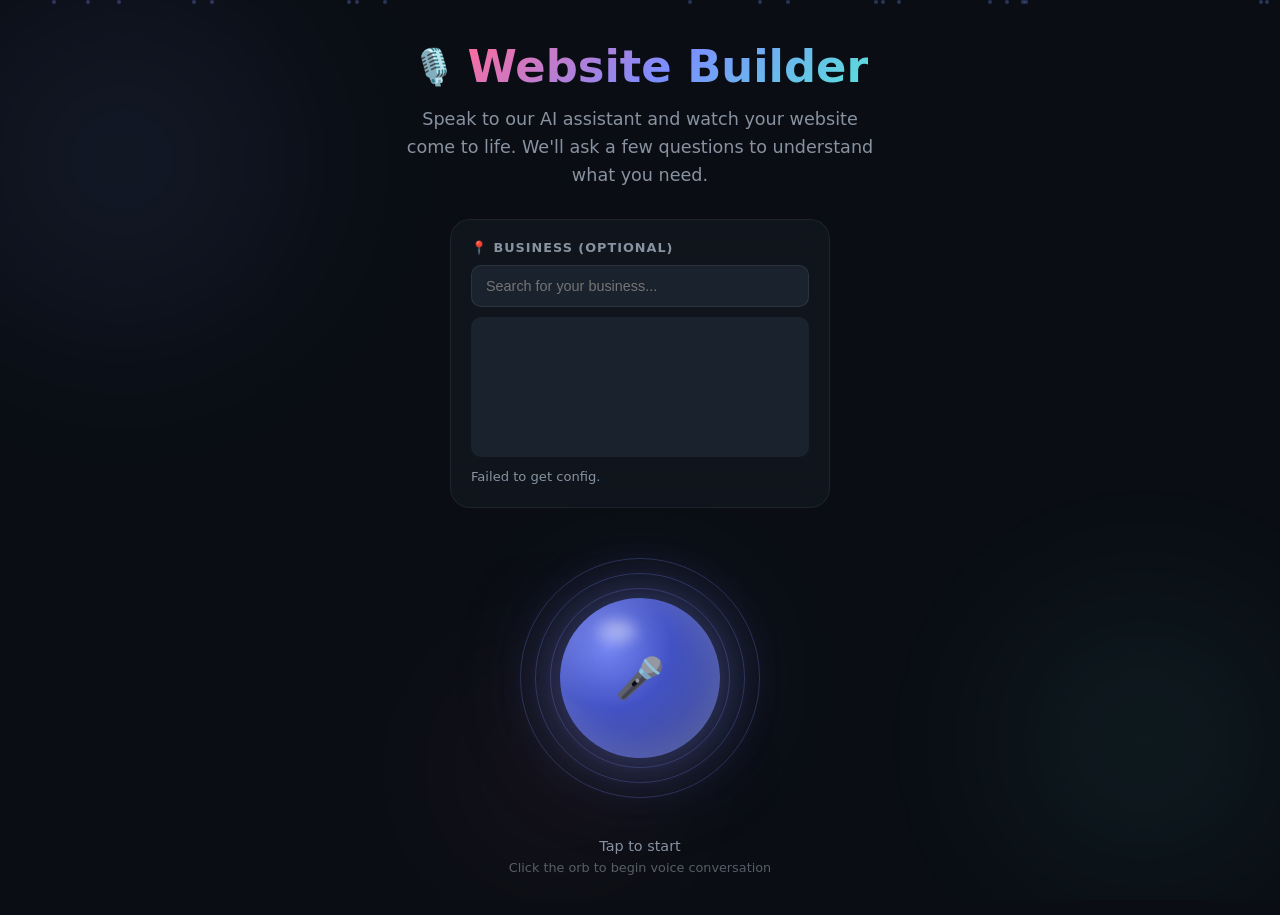
==== index.html @ 882474aa "Initial commit of Google Cloud Hackathon website builder" ====
<!DOCTYPE html>
<html lang="en">

<head>
  <meta charset="UTF-8" />
  <meta name="viewport" content="width=device-width, initial-scale=1" />
  <title>AI Website Builder | Voice-Powered</title>
  <meta name="description"
    content="Build websites with voice! Speak to our AI assistant and watch your website come to life." />

  <style>
    :root {
      --bg: #0a0e14;
      --card: #121820;
      --muted: #1a222d;
      --text: #f1f5fa;
      --sub: #8892a0;
      --accent: #7c8dff;
      --accent-2: #59e3d9;
      --accent-3: #ff6b9d;
      --glow: rgba(124, 141, 255, 0.4);
    }

    * {
      box-sizing: border-box;
      margin: 0;
      padding: 0;
    }

    html,
    body {
      height: 100%;
      overflow: hidden;
    }

    body {
      font-family: 'Inter', system-ui, -apple-system, sans-serif;
      background: var(--bg);
      color: var(--text);
    }

    /* ========================================
       ANIMATED BACKGROUND
       ======================================== */
    .bg-animation {
      position: fixed;
      top: 0;
      left: 0;
      width: 100%;
      height: 100%;
      z-index: 0;
      pointer-events: none;
      overflow: hidden;
    }

    .bg-blob {
      position: absolute;
      border-radius: 50%;
      filter: blur(80px);
      opacity: 0.4;
      animation: float 20s ease-in-out infinite;
    }

    .bg-blob-1 {
      width: 500px;
      height: 500px;
      background: radial-gradient(circle, rgba(124, 141, 255, 0.3) 0%, transparent 70%);
      top: -10%;
      left: -10%;
      animation-delay: 0s;
    }

    .bg-blob-2 {
      width: 400px;
      height: 400px;
      background: radial-gradient(circle, rgba(89, 227, 217, 0.25) 0%, transparent 70%);
      top: 60%;
      right: -5%;
      animation-delay: -7s;
    }

    .bg-blob-3 {
      width: 350px;
      height: 350px;
      background: radial-gradient(circle, rgba(255, 107, 157, 0.2) 0%, transparent 70%);
      bottom: -5%;
      left: 30%;
      animation-delay: -14s;
    }

    @keyframes float {

      0%,
      100% {
        transform: translate(0, 0) scale(1);
      }

      25% {
        transform: translate(30px, -30px) scale(1.05);
      }

      50% {
        transform: translate(-20px, 20px) scale(0.95);
      }

      75% {
        transform: translate(20px, 10px) scale(1.02);
      }
    }

    /* Floating particles */
    .particles {
      position: absolute;
      width: 100%;
      height: 100%;
    }

    .particle {
      position: absolute;
      width: 4px;
      height: 4px;
      background: rgba(124, 141, 255, 0.3);
      border-radius: 50%;
      animation: rise 15s ease-in-out infinite;
    }

    @keyframes rise {
      0% {
        transform: translateY(100vh) scale(0);
        opacity: 0;
      }

      10% {
        opacity: 1;
      }

      90% {
        opacity: 1;
      }

      100% {
        transform: translateY(-100vh) scale(1);
        opacity: 0;
      }
    }

    /* ========================================
       LANDING SCREEN
       ======================================== */
    .landing {
      position: relative;
      display: flex;
      flex-direction: column;
      align-items: center;
      justify-content: center;
      min-height: 100vh;
      padding: 40px 20px;
      z-index: 1;
      transition: opacity 0.5s ease, visibility 0.5s ease;
    }

    .landing.hidden {
      opacity: 0;
      visibility: hidden;
      pointer-events: none;
    }

    .landing-header {
      text-align: center;
      margin-bottom: 30px;
    }

    .landing-header h1 {
      font-size: 2.8rem;
      font-weight: 800;
      margin-bottom: 12px;
      display: flex;
      align-items: center;
      justify-content: center;
      gap: 12px;
    }

    .landing-header h1 .icon {
      font-size: 2.2rem;
      animation: pulse-icon 2s ease-in-out infinite;
    }

    @keyframes pulse-icon {

      0%,
      100% {
        transform: scale(1);
      }

      50% {
        transform: scale(1.1);
      }
    }

    .title-gradient {
      background: linear-gradient(135deg, #ff6b9d 0%, #7c8dff 50%, #59e3d9 100%);
      -webkit-background-clip: text;
      -webkit-text-fill-color: transparent;
      background-clip: text;
    }

    .landing-header p {
      color: var(--sub);
      font-size: 1.1rem;
      max-width: 480px;
      margin: 0 auto;
      line-height: 1.6;
    }

    /* Place Picker Card */
    .place-card {
      background: rgba(18, 24, 32, 0.8);
      backdrop-filter: blur(20px);
      border: 1px solid rgba(255, 255, 255, 0.06);
      border-radius: 20px;
      padding: 20px;
      width: min(380px, 90vw);
      margin-bottom: 30px;
    }

    .place-card h3 {
      font-size: 0.8rem;
      font-weight: 600;
      text-transform: uppercase;
      letter-spacing: 1px;
      color: var(--sub);
      margin-bottom: 10px;
      display: flex;
      align-items: center;
      gap: 6px;
    }

    #pac-input {
      width: 100%;
      background: var(--muted);
      border: 1px solid rgba(255, 255, 255, 0.08);
      color: var(--text);
      padding: 12px 14px;
      border-radius: 10px;
      outline: none;
      font-size: 0.9rem;
      margin-bottom: 10px;
      transition: border-color 0.2s;
    }

    #pac-input:focus {
      border-color: var(--accent);
    }

    #map {
      width: 100%;
      height: 140px;
      border-radius: 10px;
      overflow: hidden;
      background: var(--muted);
    }

    /* Hide Google Maps attribution */
    #map .gm-style-cc,
    #map .gmnoprint,
    #map a[href^="https://maps.google.com"] {
      display: none !important;
    }

    .place-meta {
      font-size: 0.82rem;
      color: var(--sub);
      margin-top: 10px;
      line-height: 1.5;
    }

    .place-meta strong {
      color: var(--text);
    }

    .place-meta .selected {
      color: var(--accent-2);
    }

    /* Orb Container */
    .orb-container {
      position: relative;
      width: 260px;
      height: 260px;
      margin: 10px 0 20px;
      cursor: pointer;
    }

    /* The Orb */
    .orb {
      position: absolute;
      top: 50%;
      left: 50%;
      transform: translate(-50%, -50%);
      width: 160px;
      height: 160px;
      border-radius: 50%;
      background: radial-gradient(circle at 30% 30%,
          rgba(124, 141, 255, 0.95) 0%,
          rgba(85, 105, 255, 0.75) 40%,
          rgba(124, 141, 255, 0.5) 100%);
      box-shadow:
        0 0 60px var(--glow),
        0 0 120px rgba(124, 141, 255, 0.2),
        inset 0 0 40px rgba(255, 255, 255, 0.15);
      transition: all 0.3s ease;
    }

    .orb::before {
      content: '';
      position: absolute;
      top: 12%;
      left: 22%;
      width: 28%;
      height: 18%;
      background: radial-gradient(ellipse, rgba(255, 255, 255, 0.5), transparent);
      border-radius: 50%;
      filter: blur(6px);
    }

    .orb-container:hover .orb {
      transform: translate(-50%, -50%) scale(1.08);
      box-shadow:
        0 0 80px var(--glow),
        0 0 160px rgba(124, 141, 255, 0.35);
    }

    /* Orb rings */
    .orb-ring {
      position: absolute;
      top: 50%;
      left: 50%;
      transform: translate(-50%, -50%);
      border-radius: 50%;
      border: 1px solid rgba(124, 141, 255, 0.25);
      animation: pulse-ring 3s ease-in-out infinite;
    }

    .orb-ring:nth-child(1) {
      width: 180px;
      height: 180px;
      animation-delay: 0s;
    }

    .orb-ring:nth-child(2) {
      width: 210px;
      height: 210px;
      animation-delay: 0.5s;
    }

    .orb-ring:nth-child(3) {
      width: 240px;
      height: 240px;
      animation-delay: 1s;
    }

    @keyframes pulse-ring {

      0%,
      100% {
        opacity: 0.3;
        transform: translate(-50%, -50%) scale(1);
      }

      50% {
        opacity: 0.6;
        transform: translate(-50%, -50%) scale(1.05);
      }
    }

    /* Orb icon */
    .orb-icon {
      position: absolute;
      top: 50%;
      left: 50%;
      transform: translate(-50%, -50%);
      font-size: 2.5rem;
      z-index: 2;
      opacity: 0.9;
    }

    /* Active state */
    .orb-container.active .orb {
      animation: orb-breathe 1.5s ease-in-out infinite;
      background: radial-gradient(circle at 30% 30%,
          rgba(89, 227, 217, 0.95) 0%,
          rgba(124, 141, 255, 0.75) 40%,
          rgba(89, 227, 217, 0.5) 100%);
    }

    .orb-container.active .orb-icon {
      animation: icon-pulse 1s ease-in-out infinite;
    }

    @keyframes icon-pulse {

      0%,
      100% {
        transform: translate(-50%, -50%) scale(1);
      }

      50% {
        transform: translate(-50%, -50%) scale(1.15);
      }
    }

    /* Speaking state */
    .orb-container.speaking .orb {
      animation: orb-speak 0.12s ease-in-out infinite alternate;
    }

    .orb-container.speaking .orb-ring {
      animation: pulse-ring-fast 0.4s ease-in-out infinite;
    }

    @keyframes orb-breathe {

      0%,
      100% {
        transform: translate(-50%, -50%) scale(1);
      }

      50% {
        transform: translate(-50%, -50%) scale(1.06);
      }
    }

    @keyframes orb-speak {
      0% {
        transform: translate(-50%, -50%) scale(1);
        box-shadow: 0 0 60px var(--glow);
      }

      100% {
        transform: translate(-50%, -50%) scale(1.1);
        box-shadow: 0 0 100px rgba(89, 227, 217, 0.5);
      }
    }

    @keyframes pulse-ring-fast {

      0%,
      100% {
        opacity: 0.5;
        transform: translate(-50%, -50%) scale(1);
      }

      50% {
        opacity: 0.9;
        transform: translate(-50%, -50%) scale(1.08);
      }
    }

    /* Status text */
    .orb-status {
      text-align: center;
      font-size: 0.9rem;
      color: var(--sub);
      margin-top: 10px;
    }

    .orb-container.active .orb-status {
      color: var(--accent-2);
    }

    /* Hint text */
    .orb-hint {
      text-align: center;
      font-size: 0.8rem;
      color: rgba(136, 146, 160, 0.6);
      margin-top: 6px;
    }

    /* Transcript bubble */
    .transcript {
      position: fixed;
      bottom: 60px;
      left: 50%;
      transform: translateX(-50%);
      background: rgba(26, 34, 45, 0.95);
      backdrop-filter: blur(10px);
      border: 1px solid rgba(255, 255, 255, 0.1);
      border-radius: 16px;
      padding: 14px 22px;
      max-width: 450px;
      text-align: center;
      font-size: 0.95rem;
      color: var(--text);
      opacity: 0;
      transition: opacity 0.3s ease;
      z-index: 100;
    }

    .transcript.visible {
      opacity: 1;
    }

    /* ========================================
       BUILDER SCREEN
       ======================================== */
    .builder {
      display: none;
      grid-template-columns: 360px 1fr;
      height: 100vh;
    }

    .builder.visible {
      display: grid;
    }

    .sidebar {
      display: flex;
      flex-direction: column;
      background: var(--card);
      border-right: 1px solid rgba(255, 255, 255, 0.06);
    }

    .sidebar-header {
      padding: 16px 20px;
      border-bottom: 1px solid rgba(255, 255, 255, 0.06);
      font-weight: 600;
      font-size: 1.05rem;
      display: flex;
      align-items: center;
      gap: 10px;
    }

    .chat {
      flex: 1;
      overflow-y: auto;
      padding: 16px;
      display: flex;
      flex-direction: column;
      gap: 12px;
    }

    .msg {
      display: flex;
      gap: 10px;
      align-items: flex-start;
    }

    .msg .avatar {
      width: 30px;
      height: 30px;
      border-radius: 50%;
      background: var(--muted);
      flex-shrink: 0;
    }

    .msg.user .avatar {
      background: linear-gradient(135deg, var(--accent), var(--accent-2));
    }

    .msg .bubble {
      background: var(--muted);
      padding: 11px 15px;
      border-radius: 14px;
      max-width: 85%;
      line-height: 1.5;
      white-space: pre-wrap;
      font-size: 0.9rem;
    }

    .msg.user .bubble {
      background: rgba(124, 141, 255, 0.15);
    }

    .composer {
      padding: 14px;
      border-top: 1px solid rgba(255, 255, 255, 0.06);
      display: flex;
      gap: 10px;
    }

    .composer textarea {
      flex: 1;
      background: var(--muted);
      border: 1px solid rgba(255, 255, 255, 0.08);
      color: var(--text);
      padding: 12px 14px;
      border-radius: 12px;
      outline: none;
      resize: none;
      min-height: 46px;
      max-height: 120px;
      font-size: 0.9rem;
    }

    .composer button {
      background: linear-gradient(135deg, var(--accent), #5569ff);
      color: white;
      border: none;
      padding: 0 22px;
      border-radius: 12px;
      font-weight: 600;
      cursor: pointer;
    }

    .composer button:disabled {
      opacity: 0.5;
      cursor: not-allowed;
    }

    .preview {
      display: flex;
      flex-direction: column;
      background: var(--bg);
    }

    .preview-toolbar {
      display: flex;
      align-items: center;
      gap: 10px;
      padding: 10px 14px;
      background: var(--card);
      border-bottom: 1px solid rgba(255, 255, 255, 0.06);
    }

    .preview-toolbar button {
      background: var(--muted);
      color: var(--text);
      border: none;
      padding: 8px 12px;
      border-radius: 8px;
      cursor: pointer;
    }

    .preview-toolbar .addr {
      flex: 1;
      color: var(--sub);
      font-size: 0.82rem;
      overflow: hidden;
      text-overflow: ellipsis;
      white-space: nowrap;
    }

    .preview-wrapper {
      position: relative;
      flex: 1;
    }

    .preview iframe {
      position: absolute;
      top: 0;
      left: 0;
      width: 100%;
      height: 100%;
      border: 0;
      background: white;
    }

    .loading-overlay {
      position: absolute;
      top: 0;
      left: 0;
      right: 0;
      bottom: 0;
      background: rgba(10, 14, 20, 0.95);
      display: none;
      flex-direction: column;
      justify-content: center;
      align-items: center;
      z-index: 10;
    }

    .loading-overlay.visible {
      display: flex;
    }

    .loading-spinner {
      width: 50px;
      height: 50px;
      border: 3px solid rgba(124, 141, 255, 0.2);
      border-top-color: var(--accent);
      border-radius: 50%;
      animation: spin 1s linear infinite;
      margin-bottom: 18px;
    }

    @keyframes spin {
      100% {
        transform: rotate(360deg);
      }
    }

    .loading-text {
      font-size: 1.1rem;
      font-weight: 500;
    }

    .loading-subtext {
      color: var(--sub);
      margin-top: 6px;
      font-size: 0.9rem;
    }

    .permission-overlay {
      position: fixed;
      top: 0;
      left: 0;
      right: 0;
      bottom: 0;
      background: rgba(10, 14, 20, 0.95);
      display: none;
      flex-direction: column;
      justify-content: center;
      align-items: center;
      z-index: 1000;
      text-align: center;
      padding: 40px;
    }

    .permission-overlay.visible {
      display: flex;
    }

    .permission-overlay h2 {
      font-size: 1.4rem;
      margin-bottom: 14px;
    }

    .permission-overlay p {
      color: var(--sub);
      max-width: 360px;
      margin-bottom: 22px;
    }

    .permission-overlay button {
      background: linear-gradient(135deg, var(--accent), #5569ff);
      color: white;
      border: none;
      padding: 12px 28px;
      border-radius: 10px;
      font-weight: 600;
      cursor: pointer;
    }
  </style>
</head>

<body>
  <!-- Animated Background -->
  <div class="bg-animation">
    <div class="bg-blob bg-blob-1"></div>
    <div class="bg-blob bg-blob-2"></div>
    <div class="bg-blob bg-blob-3"></div>
    <div class="particles" id="particles"></div>
  </div>

  <!-- Landing Screen -->
  <div class="landing" id="landing">
    <div class="landing-header">
      <h1><span class="icon">🎙️</span> <span class="title-gradient">Website Builder</span></h1>
      <p>Speak to our AI assistant and watch your website come to life. We'll ask a few questions to understand what you
        need.</p>
    </div>

    <div class="place-card">
      <h3>📍 Business (Optional)</h3>
      <input id="pac-input" type="text" placeholder="Search for your business..." />
      <div id="map"></div>
      <div class="place-meta" id="placeMeta">Select a business to include its info.</div>
    </div>

    <div class="orb-container" id="orbContainer">
      <div class="orb-ring"></div>
      <div class="orb-ring"></div>
      <div class="orb-ring"></div>
      <div class="orb" id="orb"></div>
      <div class="orb-icon" id="orbIcon">🎤</div>
    </div>
    <div class="orb-status" id="orbStatus">Tap to start</div>
    <div class="orb-hint">Click the orb to begin voice conversation</div>

    <div class="transcript" id="transcript"></div>
  </div>

  <!-- Builder Screen -->
  <div class="builder" id="builder">
    <div class="sidebar">
      <div class="sidebar-header">💬 Chat with AI</div>
      <div class="chat" id="chat"></div>
      <form class="composer" id="chatForm">
        <textarea id="chatInput" placeholder="Describe your changes..." rows="1"></textarea>
        <button type="submit" id="sendBtn">Send</button>
      </form>
    </div>

    <div class="preview">
      <div class="preview-toolbar">
        <button id="refreshBtn">⟳</button>
        <div class="addr" id="previewAddr">about:blank</div>
      </div>
      <div class="preview-wrapper">
        <iframe id="siteFrame" src="about:blank"></iframe>
        <div class="loading-overlay" id="loadingOverlay">
          <div class="loading-spinner"></div>
          <div class="loading-text">Building Your Website</div>
          <div class="loading-subtext">This may take a minute...</div>
        </div>
      </div>
    </div>
  </div>

  <!-- Microphone Permission -->
  <div class="permission-overlay" id="permissionOverlay">
    <h2>🎤 Microphone Access</h2>
    <p>We need access to your microphone to have a voice conversation.</p>
    <button id="allowMicBtn">Allow Microphone</button>
  </div>

  <script>
    // ========================================
    // Create floating particles
    // ========================================
    const particlesContainer = document.getElementById('particles');
    for (let i = 0; i < 20; i++) {
      const particle = document.createElement('div');
      particle.className = 'particle';
      particle.style.left = Math.random() * 100 + '%';
      particle.style.animationDelay = Math.random() * 15 + 's';
      particle.style.animationDuration = (15 + Math.random() * 10) + 's';
      particlesContainer.appendChild(particle);
    }

    // ========================================
    // State
    // ========================================
    let siteId = null;
    let selectedPlaceId = null;
    let selectedPlaceName = null;
    let ws = null;
    let audioContext = null;
    let mediaStream = null;
    let scriptProcessor = null;
    let isListening = false;

    const $ = s => document.querySelector(s);
    const landing = $('#landing');
    const builder = $('#builder');
    const orbContainer = $('#orbContainer');
    const orb = $('#orb');
    const orbIcon = $('#orbIcon');
    const orbStatus = $('#orbStatus');
    const transcript = $('#transcript');
    const chat = $('#chat');
    const chatForm = $('#chatForm');
    const chatInput = $('#chatInput');
    const sendBtn = $('#sendBtn');
    const siteFrame = $('#siteFrame');
    const loadingOverlay = $('#loadingOverlay');
    const previewAddr = $('#previewAddr');
    const refreshBtn = $('#refreshBtn');
    const placeMeta = $('#placeMeta');
    const permissionOverlay = $('#permissionOverlay');
    const allowMicBtn = $('#allowMicBtn');

    // ========================================
    // Audio Playback
    // ========================================
    const audioQueue = [];
    let isPlaying = false;

    async function playAudioQueue() {
      if (isPlaying || audioQueue.length === 0) return;
      isPlaying = true;
      orbContainer.classList.add('speaking');

      while (audioQueue.length > 0) {
        const audioData = audioQueue.shift();
        await playAudioChunk(audioData);
      }

      orbContainer.classList.remove('speaking');
      isPlaying = false;
    }

    async function playAudioChunk(base64Data) {
      return new Promise((resolve) => {
        try {
          const audioData = atob(base64Data);
          const arrayBuffer = new ArrayBuffer(audioData.length);
          const view = new Uint8Array(arrayBuffer);
          for (let i = 0; i < audioData.length; i++) {
            view[i] = audioData.charCodeAt(i);
          }

          if (!audioContext) {
            audioContext = new (window.AudioContext || window.webkitAudioContext)({ sampleRate: 24000 });
          }

          const pcmData = new Int16Array(arrayBuffer);
          const audioBuffer = audioContext.createBuffer(1, pcmData.length, 24000);
          const channelData = audioBuffer.getChannelData(0);

          for (let i = 0; i < pcmData.length; i++) {
            channelData[i] = pcmData[i] / 32768;
          }

          const source = audioContext.createBufferSource();
          source.buffer = audioBuffer;
          source.connect(audioContext.destination);
          source.onended = resolve;
          source.start();
        } catch (e) {
          console.error('Audio playback error:', e);
          resolve();
        }
      });
    }

    // ========================================
    // Microphone Input
    // ========================================
    async function startMicrophone() {
      try {
        mediaStream = await navigator.mediaDevices.getUserMedia({
          audio: {
            sampleRate: 16000,
            channelCount: 1,
            echoCancellation: true,
            noiseSuppression: true
          }
        });

        audioContext = new (window.AudioContext || window.webkitAudioContext)({ sampleRate: 16000 });
        const source = audioContext.createMediaStreamSource(mediaStream);

        scriptProcessor = audioContext.createScriptProcessor(4096, 1, 1);

        scriptProcessor.onaudioprocess = (e) => {
          if (!isListening || !ws || ws.readyState !== WebSocket.OPEN) return;

          const inputData = e.inputBuffer.getChannelData(0);
          const pcm16 = new Int16Array(inputData.length);

          for (let i = 0; i < inputData.length; i++) {
            pcm16[i] = Math.max(-32768, Math.min(32767, inputData[i] * 32768));
          }

          const base64 = btoa(String.fromCharCode(...new Uint8Array(pcm16.buffer)));
          ws.send(JSON.stringify({ type: 'audio', data: base64 }));
        };

        source.connect(scriptProcessor);
        scriptProcessor.connect(audioContext.destination);

        isListening = true;
        return true;
      } catch (e) {
        console.error('Microphone error:', e);
        return false;
      }
    }

    function stopMicrophone() {
      isListening = false;
      if (scriptProcessor) {
        scriptProcessor.disconnect();
        scriptProcessor = null;
      }
      if (mediaStream) {
        mediaStream.getTracks().forEach(track => track.stop());
        mediaStream = null;
      }
    }

    // ========================================
    // WebSocket
    // ========================================
    function connectWebSocket() {
      const protocol = window.location.protocol === 'https:' ? 'wss:' : 'ws:';
      ws = new WebSocket(`${protocol}//${window.location.host}/ws/live`);

      ws.onopen = () => {
        console.log('WebSocket connected');
        ws.send(JSON.stringify({
          type: 'start',
          business_name: selectedPlaceName,
          place_id: selectedPlaceId
        }));
      };

      ws.onmessage = (e) => {
        const msg = JSON.parse(e.data);
        handleServerMessage(msg);
      };

      ws.onerror = (e) => {
        console.error('WebSocket error:', e);
        showTranscript('Connection error. Please try again.');
        orbStatus.textContent = 'Error - tap to retry';
        orbContainer.classList.remove('active', 'speaking');
      };

      ws.onclose = () => {
        console.log('WebSocket closed');
        stopMicrophone();
        orbContainer.classList.remove('active', 'speaking');
        if (!siteId) {
          orbStatus.textContent = 'Tap to start';
        }
      };
    }

    function handleServerMessage(msg) {
      switch (msg.type) {
        case 'started':
          siteId = msg.site_id;
          orbContainer.classList.add('active');
          orbStatus.textContent = 'Listening...';
          orbIcon.textContent = '🎧';
          break;

        case 'audio':
          audioQueue.push(msg.data);
          playAudioQueue();
          break;

        case 'transcript':
          if (msg.role === 'assistant') {
            showTranscript(msg.text);
          }
          break;

        case 'tool_call':
          console.log('Tool called:', msg.name, msg.args);
          break;

        case 'building':
          orbStatus.textContent = 'Building website...';
          orbIcon.textContent = '⚡';
          showTranscript('Great! Building your website now...');
          break;

        case 'complete':
          siteId = msg.site_id;
          stopMicrophone();
          if (ws) ws.close();
          transitionToBuilder(msg.response);
          break;

        case 'error':
          console.error('Server error:', msg.message);
          showTranscript('Error: ' + msg.message);
          orbStatus.textContent = 'Error - tap to retry';
          break;
      }
    }

    // ========================================
    // UI Functions
    // ========================================
    function showTranscript(text) {
      transcript.textContent = text;
      transcript.classList.add('visible');
      setTimeout(() => transcript.classList.remove('visible'), 5000);
    }

    function transitionToBuilder(response) {
      landing.classList.add('hidden');
      builder.classList.add('visible');
      updatePreview();
      if (response) {
        pushMessage('bot', `✅ Website created!\n\n${response}`);
      }
    }

    function updatePreview() {
      if (!siteId) return;
      const url = `/sites/${siteId}/public/index.html?t=${Date.now()}`;
      siteFrame.src = url;
      previewAddr.textContent = url;
    }

    function pushMessage(role, text) {
      const msg = document.createElement('div');
      msg.className = `msg ${role}`;
      msg.innerHTML = `<div class="avatar"></div><div class="bubble">${escapeHtml(text)}</div>`;
      chat.appendChild(msg);
      chat.scrollTop = chat.scrollHeight;
    }

    function escapeHtml(text) {
      const div = document.createElement('div');
      div.textContent = text;
      return div.innerHTML;
    }

    function setInputDisabled(disabled) {
      chatInput.disabled = disabled;
      sendBtn.disabled = disabled;
    }

    // ========================================
    // Event Handlers
    // ========================================

    // Orb click starts conversation
    orbContainer.addEventListener('click', async () => {
      if (orbContainer.classList.contains('active')) return;

      orbStatus.textContent = 'Requesting microphone...';

      const micOk = await startMicrophone();
      if (!micOk) {
        permissionOverlay.classList.add('visible');
        orbStatus.textContent = 'Microphone denied';
        return;
      }

      orbStatus.textContent = 'Connecting...';
      connectWebSocket();
    });

    allowMicBtn.addEventListener('click', () => {
      permissionOverlay.classList.remove('visible');
      orbContainer.click();
    });

    chatForm.addEventListener('submit', async (e) => {
      e.preventDefault();
      const text = chatInput.value.trim();
      if (!text || !siteId) return;

      chatInput.value = '';
      pushMessage('user', text);
      pushMessage('bot', '🔧 Applying changes...');
      setInputDisabled(true);
      loadingOverlay.classList.add('visible');

      try {
        const resp = await fetch('/modify', {
          method: 'POST',
          headers: { 'Content-Type': 'application/json' },
          body: JSON.stringify({
            site_id: siteId,
            instruction: text,
            place_id: selectedPlaceId
          })
        });

        const data = await resp.json();

        if (data.success) {
          pushMessage('bot', `✅ Done!\n\n${data.response}`);
          updatePreview();
        } else {
          pushMessage('bot', `❌ Error: ${data.error || 'Unknown error'}`);
        }
      } catch (e) {
        pushMessage('bot', `❌ Error: ${e.message}`);
      } finally {
        setInputDisabled(false);
        loadingOverlay.classList.remove('visible');
      }
    });

    refreshBtn.addEventListener('click', updatePreview);

    chatInput.addEventListener('input', function () {
      this.style.height = 'auto';
      this.style.height = Math.min(this.scrollHeight, 120) + 'px';
    });

    chatInput.addEventListener('keydown', function (e) {
      if (e.key === 'Enter' && !e.shiftKey) {
        e.preventDefault();
        chatForm.requestSubmit();
      }
    });

    // ========================================
    // Google Places
    // ========================================
    function initPlacePicker() {
      const input = $('#pac-input');
      const mapEl = $('#map');

      if (!window.google || !google.maps || !google.maps.places) {
        placeMeta.textContent = 'Maps not available.';
        return;
      }

      const map = new google.maps.Map(mapEl, {
        center: { lat: 9.0192, lng: 38.7525 }, // Addis Ababa
        zoom: 13,
        disableDefaultUI: true,
        zoomControl: true,
        clickableIcons: true,
        styles: [
          { elementType: 'geometry', stylers: [{ color: '#1a222d' }] },
          { elementType: 'labels.text.stroke', stylers: [{ color: '#1a222d' }] },
          { elementType: 'labels.text.fill', stylers: [{ color: '#8892a0' }] },
          { featureType: 'road', elementType: 'geometry', stylers: [{ color: '#2a3545' }] },
          { featureType: 'water', elementType: 'geometry', stylers: [{ color: '#0a0e14' }] },
          { featureType: 'poi', elementType: 'labels', stylers: [{ visibility: 'off' }] }
        ]
      });

      const autocomplete = new google.maps.places.Autocomplete(input, {
        fields: ['place_id', 'geometry', 'formatted_address', 'name']
      });
      autocomplete.bindTo('bounds', map);

      const marker = new google.maps.Marker({ map: map });

      function selectPlace(place) {
        if (!place.geometry) return;

        if (place.geometry.viewport) {
          map.fitBounds(place.geometry.viewport);
        } else {
          map.setCenter(place.geometry.location);
          map.setZoom(17);
        }

        marker.setPosition(place.geometry.location);
        marker.setVisible(true);

        selectedPlaceId = place.place_id;
        selectedPlaceName = place.name || '';

        placeMeta.innerHTML = `
          <strong>${place.name || ''}</strong><br>
          ${place.formatted_address || ''}<br>
          <span class="selected">✓ Business selected</span>
        `;
      }

      autocomplete.addListener('place_changed', () => {
        selectPlace(autocomplete.getPlace());
      });

      // Handle click on map POIs
      map.addListener('click', (e) => {
        if (e.placeId) {
          e.stop();
          const service = new google.maps.places.PlacesService(map);
          service.getDetails({
            placeId: e.placeId,
            fields: ['place_id', 'geometry', 'formatted_address', 'name']
          }, (place, status) => {
            if (status === google.maps.places.PlacesServiceStatus.OK && place) {
              selectPlace(place);
              input.value = place.name || '';
            }
          });
        }
      });
    }

    function loadMapsApi() {
      fetch('/config')
        .then(r => r.json())
        .then(cfg => {
          if (!cfg.maps_api_key) {
            placeMeta.textContent = 'No Maps API key.';
            return;
          }

          const script = document.createElement('script');
          script.src = `https://maps.googleapis.com/maps/api/js?key=${encodeURIComponent(cfg.maps_api_key)}&libraries=places&callback=initPlacePicker`;
          script.async = true;
          script.onerror = () => { placeMeta.textContent = 'Failed to load Maps.'; };
          document.head.appendChild(script);
        })
        .catch(() => { placeMeta.textContent = 'Failed to get config.'; });
    }

    window.initPlacePicker = initPlacePicker;
    loadMapsApi();
  </script>
</body>

</html>
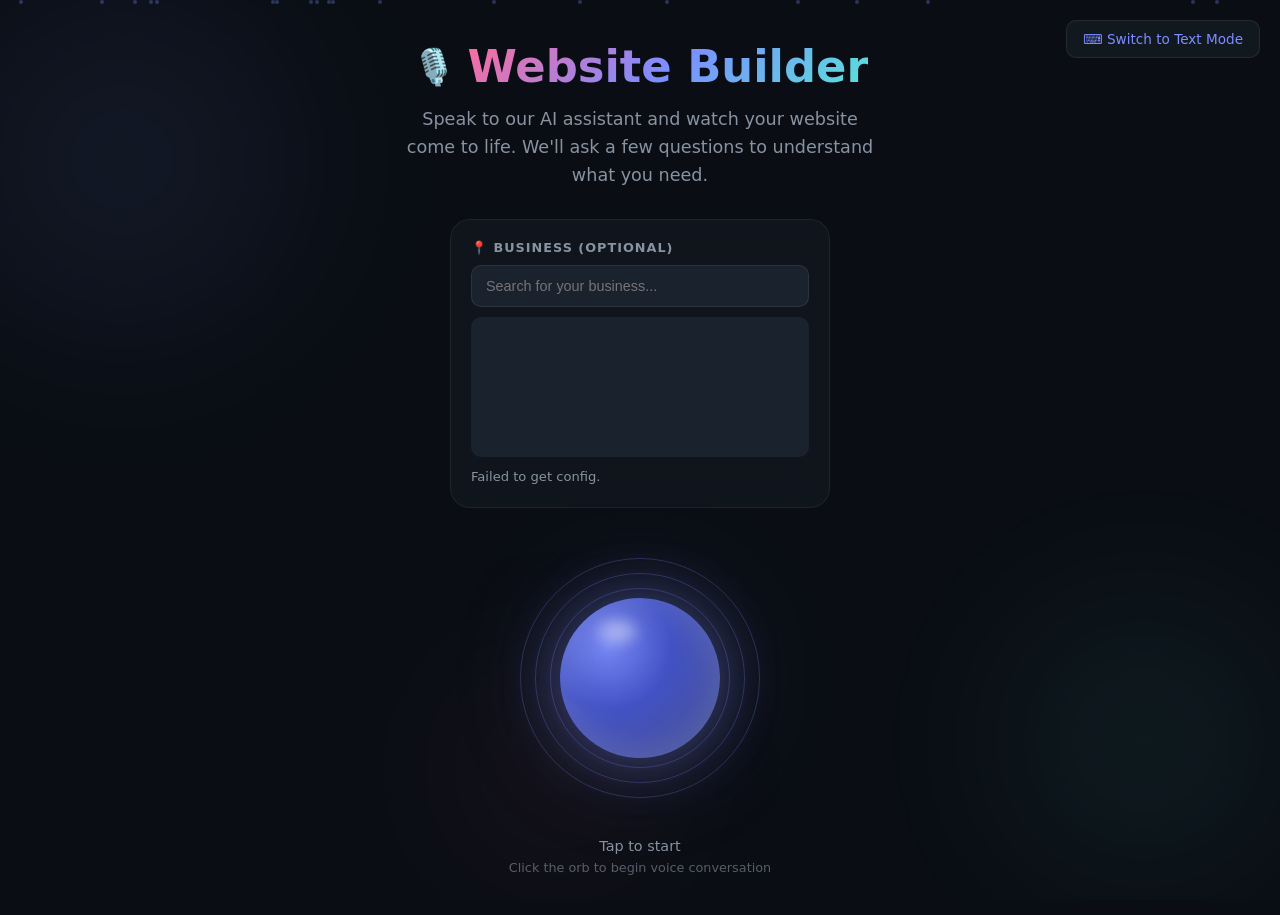
==== commit 627f2128: "Add voice assistant with Gemini Live API and text mode backup" ====
--- a/index.html
+++ b/index.html
@@ -740,10 +740,15 @@
       font-weight: 600;
       cursor: pointer;
     }
-  </style>
+</style>
 </head>
 
 <body>
+  <!-- Mode Switch -->
+  <div style="position:fixed;top:20px;right:20px;background:#121820;border:1px solid rgba(255,255,255,0.08);padding:10px 16px;border-radius:10px;font-size:0.85rem;z-index:1000;">
+    <a href="/text" style="color:#7c8dff;text-decoration:none;">⌨️ Switch to Text Mode</a>
+  </div>
+
   <!-- Animated Background -->
   <div class="bg-animation">
     <div class="bg-blob bg-blob-1"></div>
@@ -772,7 +777,6 @@
       <div class="orb-ring"></div>
       <div class="orb-ring"></div>
       <div class="orb" id="orb"></div>
-      <div class="orb-icon" id="orbIcon">🎤</div>
     </div>
     <div class="orb-status" id="orbStatus">Tap to start</div>
     <div class="orb-hint">Click the orb to begin voice conversation</div>
@@ -845,7 +849,6 @@
     const builder = $('#builder');
     const orbContainer = $('#orbContainer');
     const orb = $('#orb');
-    const orbIcon = $('#orbIcon');
     const orbStatus = $('#orbStatus');
     const transcript = $('#transcript');
     const chat = $('#chat');
@@ -861,57 +864,105 @@
     const allowMicBtn = $('#allowMicBtn');
 
     // ========================================
-    // Audio Playback
-    // ========================================
-    const audioQueue = [];
-    let isPlaying = false;
-
-    async function playAudioQueue() {
-      if (isPlaying || audioQueue.length === 0) return;
-      isPlaying = true;
+    // Audio Playback - Smooth Streaming
+    // ========================================
+    let playbackContext = null;
+    let nextPlayTime = 0;
+    const SAMPLE_RATE = 24000;
+    let audioChunksBuffer = [];
+    let isProcessingAudio = false;
+
+    function initPlaybackContext() {
+      if (!playbackContext) {
+        playbackContext = new (window.AudioContext || window.webkitAudioContext)({ sampleRate: SAMPLE_RATE });
+      }
+      return playbackContext;
+    }
+
+    function queueAudioChunk(base64Data) {
+      try {
+        const binaryString = atob(base64Data);
+        const bytes = new Uint8Array(binaryString.length);
+        for (let i = 0; i < binaryString.length; i++) {
+          bytes[i] = binaryString.charCodeAt(i);
+        }
+
+        // Convert to Int16Array (PCM 16-bit)
+        const pcmData = new Int16Array(bytes.buffer);
+        audioChunksBuffer.push(pcmData);
+
+        // Start processing if not already
+        if (!isProcessingAudio) {
+          processAudioBuffer();
+        }
+      } catch (e) {
+        console.error('Error queueing audio:', e);
+      }
+    }
+
+    function processAudioBuffer() {
+      if (audioChunksBuffer.length === 0) {
+        isProcessingAudio = false;
+        orbContainer.classList.remove('speaking');
+        return;
+      }
+
+      isProcessingAudio = true;
       orbContainer.classList.add('speaking');
 
-      while (audioQueue.length > 0) {
-        const audioData = audioQueue.shift();
-        await playAudioChunk(audioData);
-      }
-
-      orbContainer.classList.remove('speaking');
-      isPlaying = false;
-    }
-
-    async function playAudioChunk(base64Data) {
-      return new Promise((resolve) => {
-        try {
-          const audioData = atob(base64Data);
-          const arrayBuffer = new ArrayBuffer(audioData.length);
-          const view = new Uint8Array(arrayBuffer);
-          for (let i = 0; i < audioData.length; i++) {
-            view[i] = audioData.charCodeAt(i);
-          }
-
-          if (!audioContext) {
-            audioContext = new (window.AudioContext || window.webkitAudioContext)({ sampleRate: 24000 });
-          }
-
-          const pcmData = new Int16Array(arrayBuffer);
-          const audioBuffer = audioContext.createBuffer(1, pcmData.length, 24000);
-          const channelData = audioBuffer.getChannelData(0);
-
-          for (let i = 0; i < pcmData.length; i++) {
-            channelData[i] = pcmData[i] / 32768;
-          }
-
-          const source = audioContext.createBufferSource();
-          source.buffer = audioBuffer;
-          source.connect(audioContext.destination);
-          source.onended = resolve;
-          source.start();
-        } catch (e) {
-          console.error('Audio playback error:', e);
-          resolve();
+      const ctx = initPlaybackContext();
+
+      // Collect all available chunks into one buffer
+      let totalLength = 0;
+      for (const chunk of audioChunksBuffer) {
+        totalLength += chunk.length;
+      }
+
+      if (totalLength === 0) {
+        isProcessingAudio = false;
+        return;
+      }
+
+      // Combine chunks
+      const combined = new Float32Array(totalLength);
+      let offset = 0;
+      while (audioChunksBuffer.length > 0) {
+        const chunk = audioChunksBuffer.shift();
+        for (let i = 0; i < chunk.length; i++) {
+          combined[offset++] = chunk[i] / 32768; // Convert Int16 to Float
         }
-      });
+      }
+
+      // Create audio buffer
+      const audioBuffer = ctx.createBuffer(1, combined.length, SAMPLE_RATE);
+      audioBuffer.getChannelData(0).set(combined);
+
+      // Create source and play
+      const source = ctx.createBufferSource();
+      source.buffer = audioBuffer;
+      source.connect(ctx.destination);
+
+      // Schedule playback
+      const currentTime = ctx.currentTime;
+      const startTime = Math.max(currentTime, nextPlayTime);
+
+      source.start(startTime);
+      nextPlayTime = startTime + audioBuffer.duration;
+
+      // Check for more audio after a small delay
+      source.onended = () => {
+        setTimeout(processAudioBuffer, 10);
+      };
+    }
+
+    // Reset playback state when starting new session
+    function resetAudioPlayback() {
+      audioChunksBuffer = [];
+      nextPlayTime = 0;
+      isProcessingAudio = false;
+      if (playbackContext) {
+        nextPlayTime = playbackContext.currentTime;
+      }
     }
 
     // ========================================
@@ -1014,12 +1065,11 @@
           siteId = msg.site_id;
           orbContainer.classList.add('active');
           orbStatus.textContent = 'Listening...';
-          orbIcon.textContent = '🎧';
+          resetAudioPlayback();
           break;
 
         case 'audio':
-          audioQueue.push(msg.data);
-          playAudioQueue();
+          queueAudioChunk(msg.data);
           break;
 
         case 'transcript':
@@ -1034,7 +1084,6 @@
 
         case 'building':
           orbStatus.textContent = 'Building website...';
-          orbIcon.textContent = '⚡';
           showTranscript('Great! Building your website now...');
           break;
 
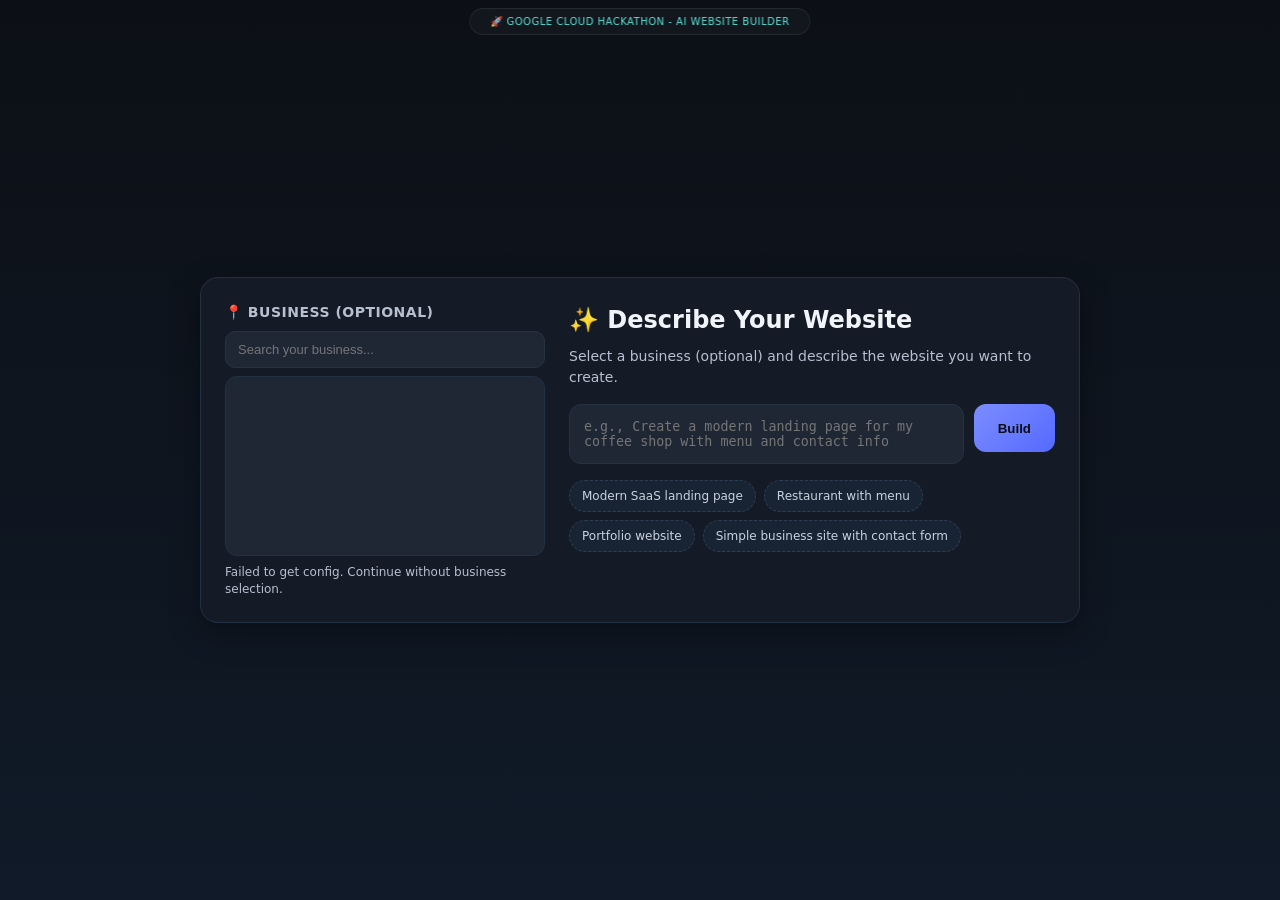
==== commit a054a964: "Initial commit: AI Website Builder for Google Cloud Hackathon" ====
--- a/index.html
+++ b/index.html
@@ -2,1329 +2,825 @@
 <html lang="en">
 
 <head>
-  <meta charset="UTF-8" />
-  <meta name="viewport" content="width=device-width, initial-scale=1" />
-  <title>AI Website Builder | Voice-Powered</title>
-  <meta name="description"
-    content="Build websites with voice! Speak to our AI assistant and watch your website come to life." />
-
-  <style>
-    :root {
-      --bg: #0a0e14;
-      --card: #121820;
-      --muted: #1a222d;
-      --text: #f1f5fa;
-      --sub: #8892a0;
-      --accent: #7c8dff;
-      --accent-2: #59e3d9;
-      --accent-3: #ff6b9d;
-      --glow: rgba(124, 141, 255, 0.4);
-    }
-
-    * {
-      box-sizing: border-box;
-      margin: 0;
-      padding: 0;
-    }
-
-    html,
-    body {
-      height: 100%;
-      overflow: hidden;
-    }
-
-    body {
-      font-family: 'Inter', system-ui, -apple-system, sans-serif;
-      background: var(--bg);
-      color: var(--text);
-    }
-
-    /* ========================================
-       ANIMATED BACKGROUND
-       ======================================== */
-    .bg-animation {
-      position: fixed;
-      top: 0;
-      left: 0;
-      width: 100%;
-      height: 100%;
-      z-index: 0;
-      pointer-events: none;
-      overflow: hidden;
-    }
-
-    .bg-blob {
-      position: absolute;
-      border-radius: 50%;
-      filter: blur(80px);
-      opacity: 0.4;
-      animation: float 20s ease-in-out infinite;
-    }
-
-    .bg-blob-1 {
-      width: 500px;
-      height: 500px;
-      background: radial-gradient(circle, rgba(124, 141, 255, 0.3) 0%, transparent 70%);
-      top: -10%;
-      left: -10%;
-      animation-delay: 0s;
-    }
-
-    .bg-blob-2 {
-      width: 400px;
-      height: 400px;
-      background: radial-gradient(circle, rgba(89, 227, 217, 0.25) 0%, transparent 70%);
-      top: 60%;
-      right: -5%;
-      animation-delay: -7s;
-    }
-
-    .bg-blob-3 {
-      width: 350px;
-      height: 350px;
-      background: radial-gradient(circle, rgba(255, 107, 157, 0.2) 0%, transparent 70%);
-      bottom: -5%;
-      left: 30%;
-      animation-delay: -14s;
-    }
-
-    @keyframes float {
-
-      0%,
-      100% {
-        transform: translate(0, 0) scale(1);
-      }
-
-      25% {
-        transform: translate(30px, -30px) scale(1.05);
-      }
-
-      50% {
-        transform: translate(-20px, 20px) scale(0.95);
-      }
-
-      75% {
-        transform: translate(20px, 10px) scale(1.02);
-      }
-    }
-
-    /* Floating particles */
-    .particles {
-      position: absolute;
-      width: 100%;
-      height: 100%;
-    }
-
-    .particle {
-      position: absolute;
-      width: 4px;
-      height: 4px;
-      background: rgba(124, 141, 255, 0.3);
-      border-radius: 50%;
-      animation: rise 15s ease-in-out infinite;
-    }
-
-    @keyframes rise {
-      0% {
-        transform: translateY(100vh) scale(0);
-        opacity: 0;
-      }
-
-      10% {
-        opacity: 1;
-      }
-
-      90% {
-        opacity: 1;
-      }
-
-      100% {
-        transform: translateY(-100vh) scale(1);
-        opacity: 0;
-      }
-    }
-
-    /* ========================================
-       LANDING SCREEN
-       ======================================== */
-    .landing {
-      position: relative;
-      display: flex;
-      flex-direction: column;
-      align-items: center;
-      justify-content: center;
-      min-height: 100vh;
-      padding: 40px 20px;
-      z-index: 1;
-      transition: opacity 0.5s ease, visibility 0.5s ease;
-    }
-
-    .landing.hidden {
-      opacity: 0;
-      visibility: hidden;
-      pointer-events: none;
-    }
-
-    .landing-header {
-      text-align: center;
-      margin-bottom: 30px;
-    }
-
-    .landing-header h1 {
-      font-size: 2.8rem;
-      font-weight: 800;
-      margin-bottom: 12px;
-      display: flex;
-      align-items: center;
-      justify-content: center;
-      gap: 12px;
-    }
-
-    .landing-header h1 .icon {
-      font-size: 2.2rem;
-      animation: pulse-icon 2s ease-in-out infinite;
-    }
-
-    @keyframes pulse-icon {
-
-      0%,
-      100% {
-        transform: scale(1);
-      }
-
-      50% {
-        transform: scale(1.1);
-      }
-    }
-
-    .title-gradient {
-      background: linear-gradient(135deg, #ff6b9d 0%, #7c8dff 50%, #59e3d9 100%);
-      -webkit-background-clip: text;
-      -webkit-text-fill-color: transparent;
-      background-clip: text;
-    }
-
-    .landing-header p {
-      color: var(--sub);
-      font-size: 1.1rem;
-      max-width: 480px;
-      margin: 0 auto;
-      line-height: 1.6;
-    }
-
-    /* Place Picker Card */
-    .place-card {
-      background: rgba(18, 24, 32, 0.8);
-      backdrop-filter: blur(20px);
-      border: 1px solid rgba(255, 255, 255, 0.06);
-      border-radius: 20px;
-      padding: 20px;
-      width: min(380px, 90vw);
-      margin-bottom: 30px;
-    }
-
-    .place-card h3 {
-      font-size: 0.8rem;
-      font-weight: 600;
-      text-transform: uppercase;
-      letter-spacing: 1px;
-      color: var(--sub);
-      margin-bottom: 10px;
-      display: flex;
-      align-items: center;
-      gap: 6px;
-    }
-
-    #pac-input {
-      width: 100%;
-      background: var(--muted);
-      border: 1px solid rgba(255, 255, 255, 0.08);
-      color: var(--text);
-      padding: 12px 14px;
-      border-radius: 10px;
-      outline: none;
-      font-size: 0.9rem;
-      margin-bottom: 10px;
-      transition: border-color 0.2s;
-    }
-
-    #pac-input:focus {
-      border-color: var(--accent);
-    }
-
-    #map {
-      width: 100%;
-      height: 140px;
-      border-radius: 10px;
-      overflow: hidden;
-      background: var(--muted);
-    }
-
-    /* Hide Google Maps attribution */
-    #map .gm-style-cc,
-    #map .gmnoprint,
-    #map a[href^="https://maps.google.com"] {
-      display: none !important;
-    }
-
-    .place-meta {
-      font-size: 0.82rem;
-      color: var(--sub);
-      margin-top: 10px;
-      line-height: 1.5;
-    }
-
-    .place-meta strong {
-      color: var(--text);
-    }
-
-    .place-meta .selected {
-      color: var(--accent-2);
-    }
-
-    /* Orb Container */
-    .orb-container {
-      position: relative;
-      width: 260px;
-      height: 260px;
-      margin: 10px 0 20px;
-      cursor: pointer;
-    }
-
-    /* The Orb */
-    .orb {
-      position: absolute;
-      top: 50%;
-      left: 50%;
-      transform: translate(-50%, -50%);
-      width: 160px;
-      height: 160px;
-      border-radius: 50%;
-      background: radial-gradient(circle at 30% 30%,
-          rgba(124, 141, 255, 0.95) 0%,
-          rgba(85, 105, 255, 0.75) 40%,
-          rgba(124, 141, 255, 0.5) 100%);
-      box-shadow:
-        0 0 60px var(--glow),
-        0 0 120px rgba(124, 141, 255, 0.2),
-        inset 0 0 40px rgba(255, 255, 255, 0.15);
-      transition: all 0.3s ease;
-    }
-
-    .orb::before {
-      content: '';
-      position: absolute;
-      top: 12%;
-      left: 22%;
-      width: 28%;
-      height: 18%;
-      background: radial-gradient(ellipse, rgba(255, 255, 255, 0.5), transparent);
-      border-radius: 50%;
-      filter: blur(6px);
-    }
-
-    .orb-container:hover .orb {
-      transform: translate(-50%, -50%) scale(1.08);
-      box-shadow:
-        0 0 80px var(--glow),
-        0 0 160px rgba(124, 141, 255, 0.35);
-    }
-
-    /* Orb rings */
-    .orb-ring {
-      position: absolute;
-      top: 50%;
-      left: 50%;
-      transform: translate(-50%, -50%);
-      border-radius: 50%;
-      border: 1px solid rgba(124, 141, 255, 0.25);
-      animation: pulse-ring 3s ease-in-out infinite;
-    }
-
-    .orb-ring:nth-child(1) {
-      width: 180px;
-      height: 180px;
-      animation-delay: 0s;
-    }
-
-    .orb-ring:nth-child(2) {
-      width: 210px;
-      height: 210px;
-      animation-delay: 0.5s;
-    }
-
-    .orb-ring:nth-child(3) {
-      width: 240px;
-      height: 240px;
-      animation-delay: 1s;
-    }
-
-    @keyframes pulse-ring {
-
-      0%,
-      100% {
-        opacity: 0.3;
-        transform: translate(-50%, -50%) scale(1);
-      }
-
-      50% {
-        opacity: 0.6;
-        transform: translate(-50%, -50%) scale(1.05);
-      }
-    }
-
-    /* Orb icon */
-    .orb-icon {
-      position: absolute;
-      top: 50%;
-      left: 50%;
-      transform: translate(-50%, -50%);
-      font-size: 2.5rem;
-      z-index: 2;
-      opacity: 0.9;
-    }
-
-    /* Active state */
-    .orb-container.active .orb {
-      animation: orb-breathe 1.5s ease-in-out infinite;
-      background: radial-gradient(circle at 30% 30%,
-          rgba(89, 227, 217, 0.95) 0%,
-          rgba(124, 141, 255, 0.75) 40%,
-          rgba(89, 227, 217, 0.5) 100%);
-    }
-
-    .orb-container.active .orb-icon {
-      animation: icon-pulse 1s ease-in-out infinite;
-    }
-
-    @keyframes icon-pulse {
-
-      0%,
-      100% {
-        transform: translate(-50%, -50%) scale(1);
-      }
-
-      50% {
-        transform: translate(-50%, -50%) scale(1.15);
-      }
-    }
-
-    /* Speaking state */
-    .orb-container.speaking .orb {
-      animation: orb-speak 0.12s ease-in-out infinite alternate;
-    }
-
-    .orb-container.speaking .orb-ring {
-      animation: pulse-ring-fast 0.4s ease-in-out infinite;
-    }
-
-    @keyframes orb-breathe {
-
-      0%,
-      100% {
-        transform: translate(-50%, -50%) scale(1);
-      }
-
-      50% {
-        transform: translate(-50%, -50%) scale(1.06);
-      }
-    }
-
-    @keyframes orb-speak {
-      0% {
-        transform: translate(-50%, -50%) scale(1);
-        box-shadow: 0 0 60px var(--glow);
-      }
-
-      100% {
-        transform: translate(-50%, -50%) scale(1.1);
-        box-shadow: 0 0 100px rgba(89, 227, 217, 0.5);
-      }
-    }
-
-    @keyframes pulse-ring-fast {
-
-      0%,
-      100% {
-        opacity: 0.5;
-        transform: translate(-50%, -50%) scale(1);
-      }
-
-      50% {
-        opacity: 0.9;
-        transform: translate(-50%, -50%) scale(1.08);
-      }
-    }
-
-    /* Status text */
-    .orb-status {
-      text-align: center;
-      font-size: 0.9rem;
-      color: var(--sub);
-      margin-top: 10px;
-    }
-
-    .orb-container.active .orb-status {
-      color: var(--accent-2);
-    }
-
-    /* Hint text */
-    .orb-hint {
-      text-align: center;
-      font-size: 0.8rem;
-      color: rgba(136, 146, 160, 0.6);
-      margin-top: 6px;
-    }
-
-    /* Transcript bubble */
-    .transcript {
-      position: fixed;
-      bottom: 60px;
-      left: 50%;
-      transform: translateX(-50%);
-      background: rgba(26, 34, 45, 0.95);
-      backdrop-filter: blur(10px);
-      border: 1px solid rgba(255, 255, 255, 0.1);
-      border-radius: 16px;
-      padding: 14px 22px;
-      max-width: 450px;
-      text-align: center;
-      font-size: 0.95rem;
-      color: var(--text);
-      opacity: 0;
-      transition: opacity 0.3s ease;
-      z-index: 100;
-    }
-
-    .transcript.visible {
-      opacity: 1;
-    }
-
-    /* ========================================
-       BUILDER SCREEN
-       ======================================== */
-    .builder {
-      display: none;
-      grid-template-columns: 360px 1fr;
-      height: 100vh;
-    }
-
-    .builder.visible {
-      display: grid;
-    }
-
-    .sidebar {
-      display: flex;
-      flex-direction: column;
-      background: var(--card);
-      border-right: 1px solid rgba(255, 255, 255, 0.06);
-    }
-
-    .sidebar-header {
-      padding: 16px 20px;
-      border-bottom: 1px solid rgba(255, 255, 255, 0.06);
-      font-weight: 600;
-      font-size: 1.05rem;
-      display: flex;
-      align-items: center;
-      gap: 10px;
-    }
-
-    .chat {
-      flex: 1;
-      overflow-y: auto;
-      padding: 16px;
-      display: flex;
-      flex-direction: column;
-      gap: 12px;
-    }
-
-    .msg {
-      display: flex;
-      gap: 10px;
-      align-items: flex-start;
-    }
-
-    .msg .avatar {
-      width: 30px;
-      height: 30px;
-      border-radius: 50%;
-      background: var(--muted);
-      flex-shrink: 0;
-    }
-
-    .msg.user .avatar {
-      background: linear-gradient(135deg, var(--accent), var(--accent-2));
-    }
-
-    .msg .bubble {
-      background: var(--muted);
-      padding: 11px 15px;
-      border-radius: 14px;
-      max-width: 85%;
-      line-height: 1.5;
-      white-space: pre-wrap;
-      font-size: 0.9rem;
-    }
-
-    .msg.user .bubble {
-      background: rgba(124, 141, 255, 0.15);
-    }
-
-    .composer {
-      padding: 14px;
-      border-top: 1px solid rgba(255, 255, 255, 0.06);
-      display: flex;
-      gap: 10px;
-    }
-
-    .composer textarea {
-      flex: 1;
-      background: var(--muted);
-      border: 1px solid rgba(255, 255, 255, 0.08);
-      color: var(--text);
-      padding: 12px 14px;
-      border-radius: 12px;
-      outline: none;
-      resize: none;
-      min-height: 46px;
-      max-height: 120px;
-      font-size: 0.9rem;
-    }
-
-    .composer button {
-      background: linear-gradient(135deg, var(--accent), #5569ff);
-      color: white;
-      border: none;
-      padding: 0 22px;
-      border-radius: 12px;
-      font-weight: 600;
-      cursor: pointer;
-    }
-
-    .composer button:disabled {
-      opacity: 0.5;
-      cursor: not-allowed;
-    }
-
-    .preview {
-      display: flex;
-      flex-direction: column;
-      background: var(--bg);
-    }
-
-    .preview-toolbar {
-      display: flex;
-      align-items: center;
-      gap: 10px;
-      padding: 10px 14px;
-      background: var(--card);
-      border-bottom: 1px solid rgba(255, 255, 255, 0.06);
-    }
-
-    .preview-toolbar button {
-      background: var(--muted);
-      color: var(--text);
-      border: none;
-      padding: 8px 12px;
-      border-radius: 8px;
-      cursor: pointer;
-    }
-
-    .preview-toolbar .addr {
-      flex: 1;
-      color: var(--sub);
-      font-size: 0.82rem;
-      overflow: hidden;
-      text-overflow: ellipsis;
-      white-space: nowrap;
-    }
-
-    .preview-wrapper {
-      position: relative;
-      flex: 1;
-    }
-
-    .preview iframe {
-      position: absolute;
-      top: 0;
-      left: 0;
-      width: 100%;
-      height: 100%;
-      border: 0;
-      background: white;
-    }
-
-    .loading-overlay {
-      position: absolute;
-      top: 0;
-      left: 0;
-      right: 0;
-      bottom: 0;
-      background: rgba(10, 14, 20, 0.95);
-      display: none;
-      flex-direction: column;
-      justify-content: center;
-      align-items: center;
-      z-index: 10;
-    }
-
-    .loading-overlay.visible {
-      display: flex;
-    }
-
-    .loading-spinner {
-      width: 50px;
-      height: 50px;
-      border: 3px solid rgba(124, 141, 255, 0.2);
-      border-top-color: var(--accent);
-      border-radius: 50%;
-      animation: spin 1s linear infinite;
-      margin-bottom: 18px;
-    }
-
-    @keyframes spin {
-      100% {
-        transform: rotate(360deg);
-      }
-    }
-
-    .loading-text {
-      font-size: 1.1rem;
-      font-weight: 500;
-    }
-
-    .loading-subtext {
-      color: var(--sub);
-      margin-top: 6px;
-      font-size: 0.9rem;
-    }
-
-    .permission-overlay {
-      position: fixed;
-      top: 0;
-      left: 0;
-      right: 0;
-      bottom: 0;
-      background: rgba(10, 14, 20, 0.95);
-      display: none;
-      flex-direction: column;
-      justify-content: center;
-      align-items: center;
-      z-index: 1000;
-      text-align: center;
-      padding: 40px;
-    }
-
-    .permission-overlay.visible {
-      display: flex;
-    }
-
-    .permission-overlay h2 {
-      font-size: 1.4rem;
-      margin-bottom: 14px;
-    }
-
-    .permission-overlay p {
-      color: var(--sub);
-      max-width: 360px;
-      margin-bottom: 22px;
-    }
-
-    .permission-overlay button {
-      background: linear-gradient(135deg, var(--accent), #5569ff);
-      color: white;
-      border: none;
-      padding: 12px 28px;
-      border-radius: 10px;
-      font-weight: 600;
-      cursor: pointer;
-    }
-</style>
+    <meta charset="UTF-8" />
+    <meta name="viewport" content="width=device-width, initial-scale=1" />
+    <title>AI Website Builder | Google Cloud Hackathon</title>
+
+    <!-- SEO Meta Tags -->
+    <meta name="description"
+        content="Build professional business websites instantly with AI. Connect your Google Business Profile and let AI create your custom website." />
+    <meta name="keywords" content="AI website builder, Google Places, Gemini AI, website generator" />
+
+    <style>
+        :root {
+            --bg: #0c1016;
+            --card: #161c27;
+            --muted: #1f2735;
+            --text: #f1f5fa;
+            --sub: #b6c0cf;
+            --accent: #7c8dff;
+            --accent-2: #59e3d9;
+            --danger: #ff5d7d;
+        }
+
+        * {
+            box-sizing: border-box;
+        }
+
+        html,
+        body {
+            height: 100%;
+            overflow: hidden;
+        }
+
+        body {
+            margin: 0;
+            background: linear-gradient(180deg, #0c1016 0%, #101a28 100%);
+            font: 14px/1.5 system-ui, -apple-system, Segoe UI, Roboto, Arial;
+            color: var(--text);
+        }
+
+        a {
+            color: var(--accent);
+        }
+
+        /* App Layout */
+        .app {
+            display: grid;
+            grid-template-columns: 1fr;
+            grid-template-rows: 1fr;
+            height: 100vh;
+        }
+
+        .app.has-site {
+            grid-template-columns: 380px 1fr;
+        }
+
+        /* Sidebar */
+        .sidebar {
+            display: none;
+            flex-direction: column;
+            height: 100%;
+            border-right: 1px solid #202a3a;
+            background: rgba(22, 28, 39, 0.95);
+            backdrop-filter: blur(6px);
+        }
+
+        .sidebar.show {
+            display: flex;
+        }
+
+        .sidebar header {
+            padding: 14px 16px;
+            border-bottom: 1px solid #202a3a;
+            font-weight: 600;
+            font-size: 16px;
+        }
+
+        /* Chat */
+        .chat {
+            flex: 1;
+            overflow: auto;
+            padding: 16px;
+            display: flex;
+            flex-direction: column;
+            gap: 12px;
+        }
+
+        .msg {
+            display: flex;
+            gap: 10px;
+            align-items: flex-start;
+            max-width: 100%;
+        }
+
+        .avatar {
+            width: 30px;
+            height: 30px;
+            border-radius: 50%;
+            background: #2d3a52;
+            flex-shrink: 0;
+        }
+
+        .msg.user .avatar {
+            background: linear-gradient(135deg, var(--accent), var(--accent-2));
+        }
+
+        .bubble {
+            max-width: 100%;
+            padding: 10px 12px;
+            border-radius: 14px;
+            background: var(--muted);
+            border: 1px solid #263246;
+            white-space: pre-wrap;
+            overflow-wrap: anywhere;
+        }
+
+        .msg.user .bubble {
+            background: #232f41;
+            border-color: #34445b;
+        }
+
+        /* Composer */
+        .composer {
+            padding: 12px;
+            border-top: 1px solid #202a3a;
+            display: flex;
+            gap: 8px;
+        }
+
+        .composer textarea {
+            flex: 1;
+            background: var(--muted);
+            border: 1px solid #273241;
+            color: var(--text);
+            padding: 12px;
+            border-radius: 12px;
+            outline: none;
+            resize: none;
+            min-height: 44px;
+            max-height: 120px;
+        }
+
+        .composer button {
+            background: linear-gradient(135deg, var(--accent), #5569ff);
+            color: #0c1016;
+            border: 0;
+            padding: 0 20px;
+            border-radius: 12px;
+            font-weight: 600;
+            cursor: pointer;
+            height: 44px;
+        }
+
+        .composer button:disabled {
+            opacity: 0.5;
+            cursor: not-allowed;
+        }
+
+        /* Hero */
+        .hero {
+            display: flex;
+            align-items: center;
+            justify-content: center;
+            height: 100vh;
+            padding: 24px;
+            position: fixed;
+            top: 0;
+            left: 0;
+            width: 100%;
+            z-index: 50;
+            transition: opacity 0.35s ease, transform 0.35s ease;
+        }
+
+        .hero.hidden {
+            opacity: 0;
+            transform: translateY(-8px);
+            pointer-events: none;
+        }
+
+        .hero-card {
+            width: min(880px, 95vw);
+            background: rgba(22, 28, 39, 0.95);
+            border: 1px solid #223044;
+            border-radius: 18px;
+            box-shadow: 0 10px 30px rgba(0, 0, 0, 0.35);
+            padding: 24px;
+            display: flex;
+            gap: 24px;
+        }
+
+        /* Place Picker */
+        .place-picker {
+            width: 320px;
+            flex-shrink: 0;
+        }
+
+        .place-picker h3 {
+            margin: 0 0 8px;
+            font-size: 14px;
+            font-weight: 600;
+            text-transform: uppercase;
+            color: var(--sub);
+            letter-spacing: 0.5px;
+        }
+
+        #pac-input {
+            width: 100%;
+            background: var(--muted);
+            border: 1px solid #273241;
+            color: var(--text);
+            padding: 10px 12px;
+            border-radius: 10px;
+            outline: none;
+            font-size: 13px;
+            margin-bottom: 8px;
+        }
+
+        #map {
+            width: 100%;
+            height: 180px;
+            border: 1px solid #223044;
+            border-radius: 12px;
+            overflow: hidden;
+            background: var(--muted);
+        }
+
+        .place-meta {
+            font-size: 12px;
+            color: var(--sub);
+            margin-top: 8px;
+            line-height: 1.4;
+        }
+
+        /* Hero Main */
+        .hero-main {
+            flex: 1;
+        }
+
+        .hero h1 {
+            margin: 0 0 8px;
+            font-size: 24px;
+        }
+
+        .hero p {
+            margin: 0 0 16px;
+            color: var(--sub);
+        }
+
+        .hero-form {
+            display: flex;
+            gap: 10px;
+        }
+
+        .hero textarea {
+            flex: 1;
+            background: var(--muted);
+            border: 1px solid #273241;
+            color: var(--text);
+            padding: 14px;
+            border-radius: 12px;
+            outline: none;
+            resize: none;
+            min-height: 48px;
+            max-height: 120px;
+        }
+
+        .hero button {
+            background: linear-gradient(135deg, var(--accent), #5569ff);
+            color: #0c1016;
+            border: 0;
+            padding: 0 24px;
+            border-radius: 12px;
+            font-weight: 700;
+            cursor: pointer;
+            height: 48px;
+        }
+
+        .tips {
+            display: flex;
+            gap: 8px;
+            flex-wrap: wrap;
+            margin-top: 16px;
+        }
+
+        .tip {
+            background: #182434;
+            border: 1px dashed #2e3e53;
+            color: #c9d2dd;
+            border-radius: 999px;
+            padding: 6px 12px;
+            font-size: 12px;
+            cursor: pointer;
+            transition: background 0.2s;
+        }
+
+        .tip:hover {
+            background: #1e2d40;
+        }
+
+        /* Preview */
+        .preview {
+            display: none;
+            flex-direction: column;
+            height: 100%;
+            background: #0c1016;
+        }
+
+        .preview.show {
+            display: flex;
+        }
+
+        .preview-toolbar {
+            display: flex;
+            gap: 8px;
+            align-items: center;
+            padding: 8px 12px;
+            border-bottom: 1px solid #202a3a;
+            background: rgba(22, 28, 39, 0.95);
+        }
+
+        .preview-toolbar button {
+            background: #2d3a52;
+            color: var(--text);
+            border: 0;
+            padding: 8px 12px;
+            border-radius: 8px;
+            cursor: pointer;
+        }
+
+        .preview-toolbar .addr {
+            flex: 1;
+            color: var(--sub);
+            font-size: 12px;
+            overflow: hidden;
+            text-overflow: ellipsis;
+            white-space: nowrap;
+        }
+
+        .preview-wrapper {
+            position: relative;
+            flex: 1;
+            height: 100%;
+            overflow: hidden;
+        }
+
+        .preview iframe {
+            position: absolute;
+            top: 0;
+            left: 0;
+            width: 100%;
+            height: 100%;
+            border: 0;
+            background: white;
+        }
+
+        /* Loading Overlay */
+        .loading-overlay {
+            position: absolute;
+            top: 0;
+            left: 0;
+            right: 0;
+            bottom: 0;
+            background: rgba(12, 16, 22, 0.9);
+            display: none;
+            flex-direction: column;
+            justify-content: center;
+            align-items: center;
+            z-index: 100;
+            color: var(--text);
+        }
+
+        .loading-overlay.show {
+            display: flex;
+        }
+
+        .spinner {
+            width: 48px;
+            height: 48px;
+            border: 3px solid rgba(124, 141, 255, 0.3);
+            border-top: 3px solid var(--accent);
+            border-radius: 50%;
+            animation: spin 1s linear infinite;
+            margin-bottom: 16px;
+        }
+
+        @keyframes spin {
+            100% {
+                transform: rotate(360deg);
+            }
+        }
+
+        .loading-text {
+            font-size: 16px;
+            font-weight: 500;
+        }
+
+        .loading-subtext {
+            font-size: 13px;
+            color: var(--sub);
+            margin-top: 8px;
+        }
+
+        /* Banner */
+        .banner {
+            position: fixed;
+            top: 8px;
+            left: 50%;
+            transform: translateX(-50%);
+            background: rgba(255, 255, 255, 0.03);
+            backdrop-filter: blur(20px);
+            border: 1px solid rgba(255, 255, 255, 0.08);
+            border-radius: 999px;
+            padding: 5px 20px;
+            font-size: 10px;
+            color: var(--accent-2);
+            text-transform: uppercase;
+            letter-spacing: 0.5px;
+            z-index: 2000;
+        }
+    </style>
 </head>
 
 <body>
-  <!-- Mode Switch -->
-  <div style="position:fixed;top:20px;right:20px;background:#121820;border:1px solid rgba(255,255,255,0.08);padding:10px 16px;border-radius:10px;font-size:0.85rem;z-index:1000;">
-    <a href="/text" style="color:#7c8dff;text-decoration:none;">⌨️ Switch to Text Mode</a>
-  </div>
-
-  <!-- Animated Background -->
-  <div class="bg-animation">
-    <div class="bg-blob bg-blob-1"></div>
-    <div class="bg-blob bg-blob-2"></div>
-    <div class="bg-blob bg-blob-3"></div>
-    <div class="particles" id="particles"></div>
-  </div>
-
-  <!-- Landing Screen -->
-  <div class="landing" id="landing">
-    <div class="landing-header">
-      <h1><span class="icon">🎙️</span> <span class="title-gradient">Website Builder</span></h1>
-      <p>Speak to our AI assistant and watch your website come to life. We'll ask a few questions to understand what you
-        need.</p>
+
+    <div class="banner">🚀 Google Cloud Hackathon - AI Website Builder</div>
+
+    <div id="app" class="app">
+        <!-- Sidebar with Chat -->
+        <div class="sidebar" id="sidebar">
+            <header>💬 Website Agent</header>
+            <div class="chat" id="chat"></div>
+            <form class="composer" id="chatForm">
+                <textarea id="chatInput" rows="1" placeholder="Describe your changes..."></textarea>
+                <button type="submit" id="sendBtn">Send</button>
+            </form>
+        </div>
+
+        <!-- Preview Panel -->
+        <div class="preview" id="preview">
+            <div class="preview-toolbar">
+                <button id="refreshBtn" title="Refresh">⟳</button>
+                <div class="addr" id="previewAddr">about:blank</div>
+            </div>
+            <div class="preview-wrapper">
+                <iframe id="siteFrame" src="about:blank"></iframe>
+                <div class="loading-overlay" id="loadingOverlay">
+                    <div class="spinner"></div>
+                    <div class="loading-text">Building Your Website</div>
+                    <div class="loading-subtext">The AI is creating your site. This may take a minute...</div>
+                </div>
+            </div>
+        </div>
     </div>
 
-    <div class="place-card">
-      <h3>📍 Business (Optional)</h3>
-      <input id="pac-input" type="text" placeholder="Search for your business..." />
-      <div id="map"></div>
-      <div class="place-meta" id="placeMeta">Select a business to include its info.</div>
+    <!-- Hero / Landing -->
+    <div class="hero" id="hero">
+        <div class="hero-card">
+            <div class="place-picker">
+                <h3>📍 Business (Optional)</h3>
+                <input id="pac-input" type="text" placeholder="Search your business..." />
+                <div id="map"></div>
+                <div class="place-meta" id="placeMeta">Search for your business to include its info.</div>
+            </div>
+            <div class="hero-main">
+                <h1>✨ Describe Your Website</h1>
+                <p>Select a business (optional) and describe the website you want to create.</p>
+                <form class="hero-form" id="heroForm">
+                    <textarea id="heroInput" rows="2"
+                        placeholder="e.g., Create a modern landing page for my coffee shop with menu and contact info"></textarea>
+                    <button type="submit" id="buildBtn">Build</button>
+                </form>
+                <div class="tips">
+                    <span class="tip">Modern SaaS landing page</span>
+                    <span class="tip">Restaurant with menu</span>
+                    <span class="tip">Portfolio website</span>
+                    <span class="tip">Simple business site with contact form</span>
+                </div>
+            </div>
+        </div>
     </div>
 
-    <div class="orb-container" id="orbContainer">
-      <div class="orb-ring"></div>
-      <div class="orb-ring"></div>
-      <div class="orb-ring"></div>
-      <div class="orb" id="orb"></div>
-    </div>
-    <div class="orb-status" id="orbStatus">Tap to start</div>
-    <div class="orb-hint">Click the orb to begin voice conversation</div>
-
-    <div class="transcript" id="transcript"></div>
-  </div>
-
-  <!-- Builder Screen -->
-  <div class="builder" id="builder">
-    <div class="sidebar">
-      <div class="sidebar-header">💬 Chat with AI</div>
-      <div class="chat" id="chat"></div>
-      <form class="composer" id="chatForm">
-        <textarea id="chatInput" placeholder="Describe your changes..." rows="1"></textarea>
-        <button type="submit" id="sendBtn">Send</button>
-      </form>
-    </div>
-
-    <div class="preview">
-      <div class="preview-toolbar">
-        <button id="refreshBtn">⟳</button>
-        <div class="addr" id="previewAddr">about:blank</div>
-      </div>
-      <div class="preview-wrapper">
-        <iframe id="siteFrame" src="about:blank"></iframe>
-        <div class="loading-overlay" id="loadingOverlay">
-          <div class="loading-spinner"></div>
-          <div class="loading-text">Building Your Website</div>
-          <div class="loading-subtext">This may take a minute...</div>
-        </div>
-      </div>
-    </div>
-  </div>
-
-  <!-- Microphone Permission -->
-  <div class="permission-overlay" id="permissionOverlay">
-    <h2>🎤 Microphone Access</h2>
-    <p>We need access to your microphone to have a voice conversation.</p>
-    <button id="allowMicBtn">Allow Microphone</button>
-  </div>
-
-  <script>
-    // ========================================
-    // Create floating particles
-    // ========================================
-    const particlesContainer = document.getElementById('particles');
-    for (let i = 0; i < 20; i++) {
-      const particle = document.createElement('div');
-      particle.className = 'particle';
-      particle.style.left = Math.random() * 100 + '%';
-      particle.style.animationDelay = Math.random() * 15 + 's';
-      particle.style.animationDuration = (15 + Math.random() * 10) + 's';
-      particlesContainer.appendChild(particle);
-    }
-
-    // ========================================
-    // State
-    // ========================================
-    let siteId = null;
-    let selectedPlaceId = null;
-    let selectedPlaceName = null;
-    let ws = null;
-    let audioContext = null;
-    let mediaStream = null;
-    let scriptProcessor = null;
-    let isListening = false;
-
-    const $ = s => document.querySelector(s);
-    const landing = $('#landing');
-    const builder = $('#builder');
-    const orbContainer = $('#orbContainer');
-    const orb = $('#orb');
-    const orbStatus = $('#orbStatus');
-    const transcript = $('#transcript');
-    const chat = $('#chat');
-    const chatForm = $('#chatForm');
-    const chatInput = $('#chatInput');
-    const sendBtn = $('#sendBtn');
-    const siteFrame = $('#siteFrame');
-    const loadingOverlay = $('#loadingOverlay');
-    const previewAddr = $('#previewAddr');
-    const refreshBtn = $('#refreshBtn');
-    const placeMeta = $('#placeMeta');
-    const permissionOverlay = $('#permissionOverlay');
-    const allowMicBtn = $('#allowMicBtn');
-
-    // ========================================
-    // Audio Playback - Smooth Streaming
-    // ========================================
-    let playbackContext = null;
-    let nextPlayTime = 0;
-    const SAMPLE_RATE = 24000;
-    let audioChunksBuffer = [];
-    let isProcessingAudio = false;
-
-    function initPlaybackContext() {
-      if (!playbackContext) {
-        playbackContext = new (window.AudioContext || window.webkitAudioContext)({ sampleRate: SAMPLE_RATE });
-      }
-      return playbackContext;
-    }
-
-    function queueAudioChunk(base64Data) {
-      try {
-        const binaryString = atob(base64Data);
-        const bytes = new Uint8Array(binaryString.length);
-        for (let i = 0; i < binaryString.length; i++) {
-          bytes[i] = binaryString.charCodeAt(i);
-        }
-
-        // Convert to Int16Array (PCM 16-bit)
-        const pcmData = new Int16Array(bytes.buffer);
-        audioChunksBuffer.push(pcmData);
-
-        // Start processing if not already
-        if (!isProcessingAudio) {
-          processAudioBuffer();
-        }
-      } catch (e) {
-        console.error('Error queueing audio:', e);
-      }
-    }
-
-    function processAudioBuffer() {
-      if (audioChunksBuffer.length === 0) {
-        isProcessingAudio = false;
-        orbContainer.classList.remove('speaking');
-        return;
-      }
-
-      isProcessingAudio = true;
-      orbContainer.classList.add('speaking');
-
-      const ctx = initPlaybackContext();
-
-      // Collect all available chunks into one buffer
-      let totalLength = 0;
-      for (const chunk of audioChunksBuffer) {
-        totalLength += chunk.length;
-      }
-
-      if (totalLength === 0) {
-        isProcessingAudio = false;
-        return;
-      }
-
-      // Combine chunks
-      const combined = new Float32Array(totalLength);
-      let offset = 0;
-      while (audioChunksBuffer.length > 0) {
-        const chunk = audioChunksBuffer.shift();
-        for (let i = 0; i < chunk.length; i++) {
-          combined[offset++] = chunk[i] / 32768; // Convert Int16 to Float
-        }
-      }
-
-      // Create audio buffer
-      const audioBuffer = ctx.createBuffer(1, combined.length, SAMPLE_RATE);
-      audioBuffer.getChannelData(0).set(combined);
-
-      // Create source and play
-      const source = ctx.createBufferSource();
-      source.buffer = audioBuffer;
-      source.connect(ctx.destination);
-
-      // Schedule playback
-      const currentTime = ctx.currentTime;
-      const startTime = Math.max(currentTime, nextPlayTime);
-
-      source.start(startTime);
-      nextPlayTime = startTime + audioBuffer.duration;
-
-      // Check for more audio after a small delay
-      source.onended = () => {
-        setTimeout(processAudioBuffer, 10);
-      };
-    }
-
-    // Reset playback state when starting new session
-    function resetAudioPlayback() {
-      audioChunksBuffer = [];
-      nextPlayTime = 0;
-      isProcessingAudio = false;
-      if (playbackContext) {
-        nextPlayTime = playbackContext.currentTime;
-      }
-    }
-
-    // ========================================
-    // Microphone Input
-    // ========================================
-    async function startMicrophone() {
-      try {
-        mediaStream = await navigator.mediaDevices.getUserMedia({
-          audio: {
-            sampleRate: 16000,
-            channelCount: 1,
-            echoCancellation: true,
-            noiseSuppression: true
-          }
+    <script>
+        // ============================================================================
+        // State
+        // ============================================================================
+        let siteId = null;
+        let selectedPlaceId = null;
+        let selectedPlaceName = null;
+        let isBuilding = false;
+
+        const $ = s => document.querySelector(s);
+        const app = $('#app');
+        const hero = $('#hero');
+        const sidebar = $('#sidebar');
+        const preview = $('#preview');
+        const chat = $('#chat');
+        const chatForm = $('#chatForm');
+        const chatInput = $('#chatInput');
+        const sendBtn = $('#sendBtn');
+        const heroForm = $('#heroForm');
+        const heroInput = $('#heroInput');
+        const buildBtn = $('#buildBtn');
+        const siteFrame = $('#siteFrame');
+        const loadingOverlay = $('#loadingOverlay');
+        const previewAddr = $('#previewAddr');
+        const refreshBtn = $('#refreshBtn');
+        const placeMeta = $('#placeMeta');
+
+        // ============================================================================
+        // Helper Functions
+        // ============================================================================
+
+        function pushMessage(role, text) {
+            const msg = document.createElement('div');
+            msg.className = `msg ${role}`;
+            msg.innerHTML = `
+    <div class="avatar"></div>
+    <div class="bubble">${escapeHtml(text)}</div>
+  `;
+            chat.appendChild(msg);
+            chat.scrollTop = chat.scrollHeight;
+        }
+
+        function escapeHtml(text) {
+            const div = document.createElement('div');
+            div.textContent = text;
+            return div.innerHTML;
+        }
+
+        function showLoading(show) {
+            loadingOverlay.classList.toggle('show', show);
+        }
+
+        function setInputDisabled(disabled) {
+            chatInput.disabled = disabled;
+            sendBtn.disabled = disabled;
+            heroInput.disabled = disabled;
+            buildBtn.disabled = disabled;
+        }
+
+        function transitionToBuilder() {
+            hero.classList.add('hidden');
+            sidebar.classList.add('show');
+            preview.classList.add('show');
+            app.classList.add('has-site');
+        }
+
+        function updatePreview() {
+            if (!siteId) return;
+            const url = `/sites/${siteId}/public/index.html?t=${Date.now()}`;
+            siteFrame.src = url;
+            previewAddr.textContent = url;
+        }
+
+        // ============================================================================
+        // API Calls
+        // ============================================================================
+
+        async function initSession() {
+            try {
+                const resp = await fetch('/session/init', { method: 'POST' });
+                const data = await resp.json();
+                siteId = data.site_id;
+                console.log('Session initialized:', siteId);
+            } catch (e) {
+                console.error('Failed to init session:', e);
+            }
+        }
+
+        async function buildSite(spec) {
+            if (isBuilding) return;
+            isBuilding = true;
+
+            transitionToBuilder();
+            pushMessage('user', spec);
+            pushMessage('bot', '🔧 Building your website... This may take a minute.');
+            setInputDisabled(true);
+            showLoading(true);
+
+            // Show initial preview
+            if (siteId) updatePreview();
+
+            try {
+                const resp = await fetch('/build', {
+                    method: 'POST',
+                    headers: { 'Content-Type': 'application/json' },
+                    body: JSON.stringify({
+                        spec: spec,
+                        site_id: siteId,
+                        place_id: selectedPlaceId,
+                    }),
+                });
+
+                const data = await resp.json();
+
+                if (data.success) {
+                    siteId = data.site_id;
+                    pushMessage('bot', `✅ Website created! (${data.files.length} files)\n\n${data.response}`);
+                    updatePreview();
+                } else {
+                    pushMessage('bot', `❌ Build failed: ${data.error || 'Unknown error'}`);
+                }
+            } catch (e) {
+                pushMessage('bot', `❌ Error: ${e.message}`);
+            } finally {
+                isBuilding = false;
+                setInputDisabled(false);
+                showLoading(false);
+                chatInput.focus();
+            }
+        }
+
+        async function modifySite(instruction) {
+            if (isBuilding || !siteId) return;
+            isBuilding = true;
+
+            pushMessage('user', instruction);
+            pushMessage('bot', '🔧 Applying changes...');
+            setInputDisabled(true);
+            showLoading(true);
+
+            try {
+                const resp = await fetch('/modify', {
+                    method: 'POST',
+                    headers: { 'Content-Type': 'application/json' },
+                    body: JSON.stringify({
+                        site_id: siteId,
+                        instruction: instruction,
+                        place_id: selectedPlaceId,
+                    }),
+                });
+
+                const data = await resp.json();
+
+                if (data.success) {
+                    pushMessage('bot', `✅ Changes applied!\n\n${data.response}`);
+                    updatePreview();
+                } else {
+                    pushMessage('bot', `❌ Modification failed: ${data.error || 'Unknown error'}`);
+                }
+            } catch (e) {
+                pushMessage('bot', `❌ Error: ${e.message}`);
+            } finally {
+                isBuilding = false;
+                setInputDisabled(false);
+                showLoading(false);
+                chatInput.focus();
+            }
+        }
+
+        // ============================================================================
+        // Event Handlers
+        // ============================================================================
+
+        heroForm.addEventListener('submit', (e) => {
+            e.preventDefault();
+            const spec = heroInput.value.trim();
+            if (!spec) return;
+            buildSite(spec);
         });
 
-        audioContext = new (window.AudioContext || window.webkitAudioContext)({ sampleRate: 16000 });
-        const source = audioContext.createMediaStreamSource(mediaStream);
-
-        scriptProcessor = audioContext.createScriptProcessor(4096, 1, 1);
-
-        scriptProcessor.onaudioprocess = (e) => {
-          if (!isListening || !ws || ws.readyState !== WebSocket.OPEN) return;
-
-          const inputData = e.inputBuffer.getChannelData(0);
-          const pcm16 = new Int16Array(inputData.length);
-
-          for (let i = 0; i < inputData.length; i++) {
-            pcm16[i] = Math.max(-32768, Math.min(32767, inputData[i] * 32768));
-          }
-
-          const base64 = btoa(String.fromCharCode(...new Uint8Array(pcm16.buffer)));
-          ws.send(JSON.stringify({ type: 'audio', data: base64 }));
-        };
-
-        source.connect(scriptProcessor);
-        scriptProcessor.connect(audioContext.destination);
-
-        isListening = true;
-        return true;
-      } catch (e) {
-        console.error('Microphone error:', e);
-        return false;
-      }
-    }
-
-    function stopMicrophone() {
-      isListening = false;
-      if (scriptProcessor) {
-        scriptProcessor.disconnect();
-        scriptProcessor = null;
-      }
-      if (mediaStream) {
-        mediaStream.getTracks().forEach(track => track.stop());
-        mediaStream = null;
-      }
-    }
-
-    // ========================================
-    // WebSocket
-    // ========================================
-    function connectWebSocket() {
-      const protocol = window.location.protocol === 'https:' ? 'wss:' : 'ws:';
-      ws = new WebSocket(`${protocol}//${window.location.host}/ws/live`);
-
-      ws.onopen = () => {
-        console.log('WebSocket connected');
-        ws.send(JSON.stringify({
-          type: 'start',
-          business_name: selectedPlaceName,
-          place_id: selectedPlaceId
-        }));
-      };
-
-      ws.onmessage = (e) => {
-        const msg = JSON.parse(e.data);
-        handleServerMessage(msg);
-      };
-
-      ws.onerror = (e) => {
-        console.error('WebSocket error:', e);
-        showTranscript('Connection error. Please try again.');
-        orbStatus.textContent = 'Error - tap to retry';
-        orbContainer.classList.remove('active', 'speaking');
-      };
-
-      ws.onclose = () => {
-        console.log('WebSocket closed');
-        stopMicrophone();
-        orbContainer.classList.remove('active', 'speaking');
-        if (!siteId) {
-          orbStatus.textContent = 'Tap to start';
-        }
-      };
-    }
-
-    function handleServerMessage(msg) {
-      switch (msg.type) {
-        case 'started':
-          siteId = msg.site_id;
-          orbContainer.classList.add('active');
-          orbStatus.textContent = 'Listening...';
-          resetAudioPlayback();
-          break;
-
-        case 'audio':
-          queueAudioChunk(msg.data);
-          break;
-
-        case 'transcript':
-          if (msg.role === 'assistant') {
-            showTranscript(msg.text);
-          }
-          break;
-
-        case 'tool_call':
-          console.log('Tool called:', msg.name, msg.args);
-          break;
-
-        case 'building':
-          orbStatus.textContent = 'Building website...';
-          showTranscript('Great! Building your website now...');
-          break;
-
-        case 'complete':
-          siteId = msg.site_id;
-          stopMicrophone();
-          if (ws) ws.close();
-          transitionToBuilder(msg.response);
-          break;
-
-        case 'error':
-          console.error('Server error:', msg.message);
-          showTranscript('Error: ' + msg.message);
-          orbStatus.textContent = 'Error - tap to retry';
-          break;
-      }
-    }
-
-    // ========================================
-    // UI Functions
-    // ========================================
-    function showTranscript(text) {
-      transcript.textContent = text;
-      transcript.classList.add('visible');
-      setTimeout(() => transcript.classList.remove('visible'), 5000);
-    }
-
-    function transitionToBuilder(response) {
-      landing.classList.add('hidden');
-      builder.classList.add('visible');
-      updatePreview();
-      if (response) {
-        pushMessage('bot', `✅ Website created!\n\n${response}`);
-      }
-    }
-
-    function updatePreview() {
-      if (!siteId) return;
-      const url = `/sites/${siteId}/public/index.html?t=${Date.now()}`;
-      siteFrame.src = url;
-      previewAddr.textContent = url;
-    }
-
-    function pushMessage(role, text) {
-      const msg = document.createElement('div');
-      msg.className = `msg ${role}`;
-      msg.innerHTML = `<div class="avatar"></div><div class="bubble">${escapeHtml(text)}</div>`;
-      chat.appendChild(msg);
-      chat.scrollTop = chat.scrollHeight;
-    }
-
-    function escapeHtml(text) {
-      const div = document.createElement('div');
-      div.textContent = text;
-      return div.innerHTML;
-    }
-
-    function setInputDisabled(disabled) {
-      chatInput.disabled = disabled;
-      sendBtn.disabled = disabled;
-    }
-
-    // ========================================
-    // Event Handlers
-    // ========================================
-
-    // Orb click starts conversation
-    orbContainer.addEventListener('click', async () => {
-      if (orbContainer.classList.contains('active')) return;
-
-      orbStatus.textContent = 'Requesting microphone...';
-
-      const micOk = await startMicrophone();
-      if (!micOk) {
-        permissionOverlay.classList.add('visible');
-        orbStatus.textContent = 'Microphone denied';
-        return;
-      }
-
-      orbStatus.textContent = 'Connecting...';
-      connectWebSocket();
-    });
-
-    allowMicBtn.addEventListener('click', () => {
-      permissionOverlay.classList.remove('visible');
-      orbContainer.click();
-    });
-
-    chatForm.addEventListener('submit', async (e) => {
-      e.preventDefault();
-      const text = chatInput.value.trim();
-      if (!text || !siteId) return;
-
-      chatInput.value = '';
-      pushMessage('user', text);
-      pushMessage('bot', '🔧 Applying changes...');
-      setInputDisabled(true);
-      loadingOverlay.classList.add('visible');
-
-      try {
-        const resp = await fetch('/modify', {
-          method: 'POST',
-          headers: { 'Content-Type': 'application/json' },
-          body: JSON.stringify({
-            site_id: siteId,
-            instruction: text,
-            place_id: selectedPlaceId
-          })
+        chatForm.addEventListener('submit', (e) => {
+            e.preventDefault();
+            const instruction = chatInput.value.trim();
+            if (!instruction) return;
+            chatInput.value = '';
+
+            if (!siteId) {
+                buildSite(instruction);
+            } else {
+                modifySite(instruction);
+            }
         });
 
-        const data = await resp.json();
-
-        if (data.success) {
-          pushMessage('bot', `✅ Done!\n\n${data.response}`);
-          updatePreview();
-        } else {
-          pushMessage('bot', `❌ Error: ${data.error || 'Unknown error'}`);
-        }
-      } catch (e) {
-        pushMessage('bot', `❌ Error: ${e.message}`);
-      } finally {
-        setInputDisabled(false);
-        loadingOverlay.classList.remove('visible');
-      }
-    });
-
-    refreshBtn.addEventListener('click', updatePreview);
-
-    chatInput.addEventListener('input', function () {
-      this.style.height = 'auto';
-      this.style.height = Math.min(this.scrollHeight, 120) + 'px';
-    });
-
-    chatInput.addEventListener('keydown', function (e) {
-      if (e.key === 'Enter' && !e.shiftKey) {
-        e.preventDefault();
-        chatForm.requestSubmit();
-      }
-    });
-
-    // ========================================
-    // Google Places
-    // ========================================
-    function initPlacePicker() {
-      const input = $('#pac-input');
-      const mapEl = $('#map');
-
-      if (!window.google || !google.maps || !google.maps.places) {
-        placeMeta.textContent = 'Maps not available.';
-        return;
-      }
-
-      const map = new google.maps.Map(mapEl, {
-        center: { lat: 9.0192, lng: 38.7525 }, // Addis Ababa
-        zoom: 13,
-        disableDefaultUI: true,
-        zoomControl: true,
-        clickableIcons: true,
-        styles: [
-          { elementType: 'geometry', stylers: [{ color: '#1a222d' }] },
-          { elementType: 'labels.text.stroke', stylers: [{ color: '#1a222d' }] },
-          { elementType: 'labels.text.fill', stylers: [{ color: '#8892a0' }] },
-          { featureType: 'road', elementType: 'geometry', stylers: [{ color: '#2a3545' }] },
-          { featureType: 'water', elementType: 'geometry', stylers: [{ color: '#0a0e14' }] },
-          { featureType: 'poi', elementType: 'labels', stylers: [{ visibility: 'off' }] }
-        ]
-      });
-
-      const autocomplete = new google.maps.places.Autocomplete(input, {
-        fields: ['place_id', 'geometry', 'formatted_address', 'name']
-      });
-      autocomplete.bindTo('bounds', map);
-
-      const marker = new google.maps.Marker({ map: map });
-
-      function selectPlace(place) {
-        if (!place.geometry) return;
-
-        if (place.geometry.viewport) {
-          map.fitBounds(place.geometry.viewport);
-        } else {
-          map.setCenter(place.geometry.location);
-          map.setZoom(17);
-        }
-
-        marker.setPosition(place.geometry.location);
-        marker.setVisible(true);
-
-        selectedPlaceId = place.place_id;
-        selectedPlaceName = place.name || '';
-
-        placeMeta.innerHTML = `
-          <strong>${place.name || ''}</strong><br>
-          ${place.formatted_address || ''}<br>
-          <span class="selected">✓ Business selected</span>
-        `;
-      }
-
-      autocomplete.addListener('place_changed', () => {
-        selectPlace(autocomplete.getPlace());
-      });
-
-      // Handle click on map POIs
-      map.addListener('click', (e) => {
-        if (e.placeId) {
-          e.stop();
-          const service = new google.maps.places.PlacesService(map);
-          service.getDetails({
-            placeId: e.placeId,
-            fields: ['place_id', 'geometry', 'formatted_address', 'name']
-          }, (place, status) => {
-            if (status === google.maps.places.PlacesServiceStatus.OK && place) {
-              selectPlace(place);
-              input.value = place.name || '';
+        refreshBtn.addEventListener('click', () => {
+            updatePreview();
+        });
+
+        // Tips click handler
+        document.querySelectorAll('.tip').forEach(tip => {
+            tip.addEventListener('click', () => {
+                heroInput.value = tip.textContent;
+                heroInput.focus();
+            });
+        });
+
+        // Auto-resize textareas
+        [heroInput, chatInput].forEach(textarea => {
+            textarea.addEventListener('input', function () {
+                this.style.height = 'auto';
+                this.style.height = Math.min(this.scrollHeight, 120) + 'px';
+            });
+        });
+
+        // Enter to submit (Shift+Enter for newline)
+        [heroInput, chatInput].forEach(textarea => {
+            textarea.addEventListener('keydown', function (e) {
+                if (e.key === 'Enter' && !e.shiftKey) {
+                    e.preventDefault();
+                    this.form.requestSubmit();
+                }
+            });
+        });
+
+        // ============================================================================
+        // Google Places Integration
+        // ============================================================================
+
+        function initPlacePicker() {
+            const input = $('#pac-input');
+            const mapEl = $('#map');
+
+            if (!window.google || !google.maps || !google.maps.places) {
+                placeMeta.textContent = 'Google Maps not available. Continue without business selection.';
+                return;
             }
-          });
-        }
-      });
-    }
-
-    function loadMapsApi() {
-      fetch('/config')
-        .then(r => r.json())
-        .then(cfg => {
-          if (!cfg.maps_api_key) {
-            placeMeta.textContent = 'No Maps API key.';
-            return;
-          }
-
-          const script = document.createElement('script');
-          script.src = `https://maps.googleapis.com/maps/api/js?key=${encodeURIComponent(cfg.maps_api_key)}&libraries=places&callback=initPlacePicker`;
-          script.async = true;
-          script.onerror = () => { placeMeta.textContent = 'Failed to load Maps.'; };
-          document.head.appendChild(script);
-        })
-        .catch(() => { placeMeta.textContent = 'Failed to get config.'; });
-    }
-
-    window.initPlacePicker = initPlacePicker;
-    loadMapsApi();
-  </script>
+
+            const map = new google.maps.Map(mapEl, {
+                center: { lat: 40.7128, lng: -74.0060 },
+                zoom: 12,
+                disableDefaultUI: true,
+                zoomControl: true,
+            });
+
+            const autocomplete = new google.maps.places.Autocomplete(input, {
+                fields: ['place_id', 'geometry', 'formatted_address', 'name'],
+            });
+            autocomplete.bindTo('bounds', map);
+
+            const marker = new google.maps.Marker({ map: map });
+
+            autocomplete.addListener('place_changed', function () {
+                const place = autocomplete.getPlace();
+
+                if (!place.geometry || !place.geometry.location) {
+                    placeMeta.textContent = 'Place has no location data.';
+                    return;
+                }
+
+                if (place.geometry.viewport) {
+                    map.fitBounds(place.geometry.viewport);
+                } else {
+                    map.setCenter(place.geometry.location);
+                    map.setZoom(17);
+                }
+
+                marker.setPosition(place.geometry.location);
+                marker.setVisible(true);
+
+                selectedPlaceId = place.place_id;
+                selectedPlaceName = place.name || '';
+
+                placeMeta.innerHTML = `
+      <strong>${place.name}</strong><br>
+      ${place.formatted_address || ''}<br>
+      <span style="color: var(--accent-2);">✓ Business selected</span>
+    `;
+            });
+
+            // Click on map POIs
+            map.addListener('click', function (e) {
+                if (e.placeId) {
+                    e.stop();
+                    const service = new google.maps.places.PlacesService(map);
+                    service.getDetails({
+                        placeId: e.placeId,
+                        fields: ['place_id', 'geometry', 'formatted_address', 'name'],
+                    }, function (place, status) {
+                        if (status === google.maps.places.PlacesServiceStatus.OK) {
+                            selectedPlaceId = place.place_id;
+                            selectedPlaceName = place.name || '';
+
+                            map.setCenter(place.geometry.location);
+                            map.setZoom(17);
+                            marker.setPosition(place.geometry.location);
+                            marker.setVisible(true);
+
+                            placeMeta.innerHTML = `
+            <strong>${place.name}</strong><br>
+            ${place.formatted_address || ''}<br>
+            <span style="color: var(--accent-2);">✓ Business selected</span>
+          `;
+                        }
+                    });
+                }
+            });
+        }
+
+        function loadMapsApi() {
+            fetch('/config')
+                .then(r => r.json())
+                .then(cfg => {
+                    if (!cfg.maps_api_key) {
+                        placeMeta.textContent = 'No Maps API key configured. Continue without business selection.';
+                        return;
+                    }
+
+                    const script = document.createElement('script');
+                    script.src = `https://maps.googleapis.com/maps/api/js?key=${encodeURIComponent(cfg.maps_api_key)}&libraries=places&callback=initPlacePicker`;
+                    script.async = true;
+                    script.defer = true;
+                    script.onerror = function () {
+                        placeMeta.textContent = 'Failed to load Google Maps. Continue without business selection.';
+                    };
+                    document.head.appendChild(script);
+                })
+                .catch(() => {
+                    placeMeta.textContent = 'Failed to get config. Continue without business selection.';
+                });
+        }
+
+        window.initPlacePicker = initPlacePicker;
+
+        // ============================================================================
+        // Initialize
+        // ============================================================================
+
+        initSession();
+        loadMapsApi();
+    </script>
+
 </body>
 
 </html>
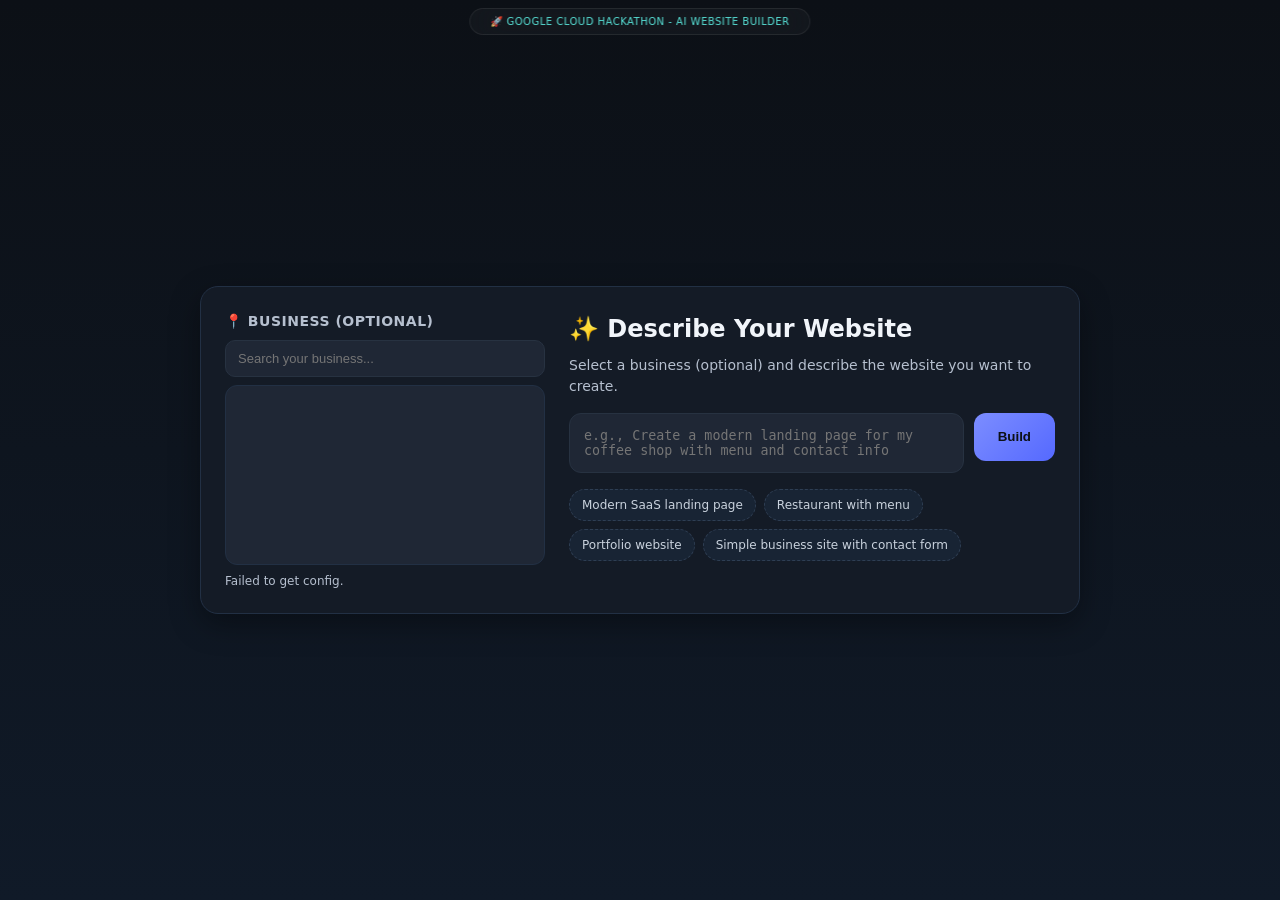
==== commit f0092ceb: "refactor: improve HTML structure and formatting in index.html for better readability" ====
--- a/index.html
+++ b/index.html
@@ -1,826 +1,886 @@
 <!DOCTYPE html>
 <html lang="en">
-
-<head>
+  <head>
     <meta charset="UTF-8" />
     <meta name="viewport" content="width=device-width, initial-scale=1" />
     <title>AI Website Builder | Google Cloud Hackathon</title>
 
     <!-- SEO Meta Tags -->
-    <meta name="description"
-        content="Build professional business websites instantly with AI. Connect your Google Business Profile and let AI create your custom website." />
-    <meta name="keywords" content="AI website builder, Google Places, Gemini AI, website generator" />
+    <meta
+      name="description"
+      content="Build professional business websites instantly with AI. Connect your Google Business Profile and let AI create your custom website."
+    />
+    <meta
+      name="keywords"
+      content="AI website builder, Google Places, Gemini AI, website generator"
+    />
 
     <style>
-        :root {
-            --bg: #0c1016;
-            --card: #161c27;
-            --muted: #1f2735;
-            --text: #f1f5fa;
-            --sub: #b6c0cf;
-            --accent: #7c8dff;
-            --accent-2: #59e3d9;
-            --danger: #ff5d7d;
+      :root {
+        --bg: #0c1016;
+        --card: #161c27;
+        --muted: #1f2735;
+        --text: #f1f5fa;
+        --sub: #b6c0cf;
+        --accent: #7c8dff;
+        --accent-2: #59e3d9;
+        --danger: #ff5d7d;
+      }
+
+      * {
+        box-sizing: border-box;
+      }
+
+      html,
+      body {
+        height: 100%;
+        overflow: hidden;
+      }
+
+      body {
+        margin: 0;
+        background: linear-gradient(180deg, #0c1016 0%, #101a28 100%);
+        font: 14px/1.5 system-ui, -apple-system, Segoe UI, Roboto, Arial;
+        color: var(--text);
+      }
+
+      a {
+        color: var(--accent);
+      }
+
+      /* App Layout */
+      .app {
+        display: grid;
+        grid-template-columns: 1fr;
+        grid-template-rows: 1fr;
+        height: 100vh;
+      }
+
+      .app.has-site {
+        grid-template-columns: 380px 1fr;
+      }
+
+      /* Sidebar */
+      .sidebar {
+        display: none;
+        flex-direction: column;
+        height: 100%;
+        border-right: 1px solid #202a3a;
+        background: rgba(22, 28, 39, 0.95);
+        backdrop-filter: blur(6px);
+      }
+
+      .sidebar.show {
+        display: flex;
+      }
+
+      .sidebar header {
+        padding: 14px 16px;
+        border-bottom: 1px solid #202a3a;
+        font-weight: 600;
+        font-size: 16px;
+      }
+
+      /* Chat */
+      .chat {
+        flex: 1;
+        overflow: auto;
+        padding: 16px;
+        display: flex;
+        flex-direction: column;
+        gap: 12px;
+      }
+
+      .msg {
+        display: flex;
+        gap: 10px;
+        align-items: flex-start;
+        max-width: 100%;
+      }
+
+      .avatar {
+        width: 30px;
+        height: 30px;
+        border-radius: 50%;
+        background: #2d3a52;
+        flex-shrink: 0;
+      }
+
+      .msg.user .avatar {
+        background: linear-gradient(135deg, var(--accent), var(--accent-2));
+      }
+
+      .bubble {
+        max-width: 100%;
+        padding: 10px 12px;
+        border-radius: 14px;
+        background: var(--muted);
+        border: 1px solid #263246;
+        white-space: pre-wrap;
+        overflow-wrap: anywhere;
+      }
+
+      .msg.user .bubble {
+        background: #232f41;
+        border-color: #34445b;
+      }
+
+      /* Composer */
+      .composer {
+        padding: 12px;
+        border-top: 1px solid #202a3a;
+        display: flex;
+        gap: 8px;
+      }
+
+      .composer textarea {
+        flex: 1;
+        background: var(--muted);
+        border: 1px solid #273241;
+        color: var(--text);
+        padding: 12px;
+        border-radius: 12px;
+        outline: none;
+        resize: none;
+        min-height: 44px;
+        max-height: 120px;
+      }
+
+      .composer button {
+        background: linear-gradient(135deg, var(--accent), #5569ff);
+        color: #0c1016;
+        border: 0;
+        padding: 0 20px;
+        border-radius: 12px;
+        font-weight: 600;
+        cursor: pointer;
+        height: 44px;
+      }
+
+      .composer button:disabled {
+        opacity: 0.5;
+        cursor: not-allowed;
+      }
+
+      /* Hero */
+      .hero {
+        display: flex;
+        align-items: center;
+        justify-content: center;
+        height: 100vh;
+        padding: 24px;
+        position: fixed;
+        top: 0;
+        left: 0;
+        width: 100%;
+        z-index: 50;
+        transition: opacity 0.35s ease, transform 0.35s ease;
+      }
+
+      .hero.hidden {
+        opacity: 0;
+        transform: translateY(-8px);
+        pointer-events: none;
+      }
+
+      .hero-card {
+        width: min(880px, 95vw);
+        background: rgba(22, 28, 39, 0.95);
+        border: 1px solid #223044;
+        border-radius: 18px;
+        box-shadow: 0 10px 30px rgba(0, 0, 0, 0.35);
+        padding: 24px;
+        display: flex;
+        gap: 24px;
+      }
+
+      /* Place Picker */
+      .place-picker {
+        width: 320px;
+        flex-shrink: 0;
+      }
+
+      .place-picker h3 {
+        margin: 0 0 8px;
+        font-size: 14px;
+        font-weight: 600;
+        text-transform: uppercase;
+        color: var(--sub);
+        letter-spacing: 0.5px;
+      }
+
+      #pac-input {
+        width: 100%;
+        background: var(--muted);
+        border: 1px solid #273241;
+        color: var(--text);
+        padding: 10px 12px;
+        border-radius: 10px;
+        outline: none;
+        font-size: 13px;
+        margin-bottom: 8px;
+      }
+
+      #map {
+        width: 100%;
+        height: 180px;
+        border: 1px solid #223044;
+        border-radius: 12px;
+        overflow: hidden;
+        background: var(--muted);
+      }
+
+      .place-meta {
+        font-size: 12px;
+        color: var(--sub);
+        margin-top: 8px;
+        line-height: 1.4;
+      }
+
+      /* Hero Main */
+      .hero-main {
+        flex: 1;
+      }
+
+      .hero h1 {
+        margin: 0 0 8px;
+        font-size: 24px;
+      }
+
+      .hero p {
+        margin: 0 0 16px;
+        color: var(--sub);
+      }
+
+      .hero-form {
+        display: flex;
+        gap: 10px;
+      }
+
+      .hero textarea {
+        flex: 1;
+        background: var(--muted);
+        border: 1px solid #273241;
+        color: var(--text);
+        padding: 14px;
+        border-radius: 12px;
+        outline: none;
+        resize: none;
+        min-height: 48px;
+        max-height: 120px;
+      }
+
+      .hero button {
+        background: linear-gradient(135deg, var(--accent), #5569ff);
+        color: #0c1016;
+        border: 0;
+        padding: 0 24px;
+        border-radius: 12px;
+        font-weight: 700;
+        cursor: pointer;
+        height: 48px;
+      }
+
+      .tips {
+        display: flex;
+        gap: 8px;
+        flex-wrap: wrap;
+        margin-top: 16px;
+      }
+
+      .tip {
+        background: #182434;
+        border: 1px dashed #2e3e53;
+        color: #c9d2dd;
+        border-radius: 999px;
+        padding: 6px 12px;
+        font-size: 12px;
+        cursor: pointer;
+        transition: background 0.2s;
+      }
+
+      .tip:hover {
+        background: #1e2d40;
+      }
+
+      /* Preview */
+      .preview {
+        display: none;
+        flex-direction: column;
+        height: 100%;
+        background: #0c1016;
+      }
+
+      .preview.show {
+        display: flex;
+      }
+
+      .preview-toolbar {
+        display: flex;
+        gap: 8px;
+        align-items: center;
+        padding: 8px 12px;
+        border-bottom: 1px solid #202a3a;
+        background: rgba(22, 28, 39, 0.95);
+      }
+
+      .preview-toolbar button {
+        background: #2d3a52;
+        color: var(--text);
+        border: 0;
+        padding: 8px 12px;
+        border-radius: 8px;
+        cursor: pointer;
+      }
+
+      .preview-toolbar .addr {
+        flex: 1;
+        color: var(--sub);
+        font-size: 12px;
+        overflow: hidden;
+        text-overflow: ellipsis;
+        white-space: nowrap;
+      }
+
+      .preview-wrapper {
+        position: relative;
+        flex: 1;
+        height: 100%;
+        overflow: hidden;
+      }
+
+      .preview iframe {
+        position: absolute;
+        top: 0;
+        left: 0;
+        width: 100%;
+        height: 100%;
+        border: 0;
+        background: white;
+      }
+
+      /* Loading Overlay */
+      .loading-overlay {
+        position: absolute;
+        top: 0;
+        left: 0;
+        right: 0;
+        bottom: 0;
+        background: rgba(12, 16, 22, 0.9);
+        display: none;
+        flex-direction: column;
+        justify-content: center;
+        align-items: center;
+        z-index: 100;
+        color: var(--text);
+      }
+
+      .loading-overlay.show {
+        display: flex;
+      }
+
+      .spinner {
+        width: 48px;
+        height: 48px;
+        border: 3px solid rgba(124, 141, 255, 0.3);
+        border-top: 3px solid var(--accent);
+        border-radius: 50%;
+        animation: spin 1s linear infinite;
+        margin-bottom: 16px;
+      }
+
+      @keyframes spin {
+        100% {
+          transform: rotate(360deg);
         }
-
-        * {
-            box-sizing: border-box;
-        }
-
-        html,
-        body {
-            height: 100%;
-            overflow: hidden;
-        }
-
-        body {
-            margin: 0;
-            background: linear-gradient(180deg, #0c1016 0%, #101a28 100%);
-            font: 14px/1.5 system-ui, -apple-system, Segoe UI, Roboto, Arial;
-            color: var(--text);
-        }
-
-        a {
-            color: var(--accent);
-        }
-
-        /* App Layout */
-        .app {
-            display: grid;
-            grid-template-columns: 1fr;
-            grid-template-rows: 1fr;
-            height: 100vh;
-        }
-
-        .app.has-site {
-            grid-template-columns: 380px 1fr;
-        }
-
-        /* Sidebar */
-        .sidebar {
-            display: none;
-            flex-direction: column;
-            height: 100%;
-            border-right: 1px solid #202a3a;
-            background: rgba(22, 28, 39, 0.95);
-            backdrop-filter: blur(6px);
-        }
-
-        .sidebar.show {
-            display: flex;
-        }
-
-        .sidebar header {
-            padding: 14px 16px;
-            border-bottom: 1px solid #202a3a;
-            font-weight: 600;
-            font-size: 16px;
-        }
-
-        /* Chat */
-        .chat {
-            flex: 1;
-            overflow: auto;
-            padding: 16px;
-            display: flex;
-            flex-direction: column;
-            gap: 12px;
-        }
-
-        .msg {
-            display: flex;
-            gap: 10px;
-            align-items: flex-start;
-            max-width: 100%;
-        }
-
-        .avatar {
-            width: 30px;
-            height: 30px;
-            border-radius: 50%;
-            background: #2d3a52;
-            flex-shrink: 0;
-        }
-
-        .msg.user .avatar {
-            background: linear-gradient(135deg, var(--accent), var(--accent-2));
-        }
-
-        .bubble {
-            max-width: 100%;
-            padding: 10px 12px;
-            border-radius: 14px;
-            background: var(--muted);
-            border: 1px solid #263246;
-            white-space: pre-wrap;
-            overflow-wrap: anywhere;
-        }
-
-        .msg.user .bubble {
-            background: #232f41;
-            border-color: #34445b;
-        }
-
-        /* Composer */
-        .composer {
-            padding: 12px;
-            border-top: 1px solid #202a3a;
-            display: flex;
-            gap: 8px;
-        }
-
-        .composer textarea {
-            flex: 1;
-            background: var(--muted);
-            border: 1px solid #273241;
-            color: var(--text);
-            padding: 12px;
-            border-radius: 12px;
-            outline: none;
-            resize: none;
-            min-height: 44px;
-            max-height: 120px;
-        }
-
-        .composer button {
-            background: linear-gradient(135deg, var(--accent), #5569ff);
-            color: #0c1016;
-            border: 0;
-            padding: 0 20px;
-            border-radius: 12px;
-            font-weight: 600;
-            cursor: pointer;
-            height: 44px;
-        }
-
-        .composer button:disabled {
-            opacity: 0.5;
-            cursor: not-allowed;
-        }
-
-        /* Hero */
-        .hero {
-            display: flex;
-            align-items: center;
-            justify-content: center;
-            height: 100vh;
-            padding: 24px;
-            position: fixed;
-            top: 0;
-            left: 0;
-            width: 100%;
-            z-index: 50;
-            transition: opacity 0.35s ease, transform 0.35s ease;
-        }
-
-        .hero.hidden {
-            opacity: 0;
-            transform: translateY(-8px);
-            pointer-events: none;
-        }
-
-        .hero-card {
-            width: min(880px, 95vw);
-            background: rgba(22, 28, 39, 0.95);
-            border: 1px solid #223044;
-            border-radius: 18px;
-            box-shadow: 0 10px 30px rgba(0, 0, 0, 0.35);
-            padding: 24px;
-            display: flex;
-            gap: 24px;
-        }
-
-        /* Place Picker */
-        .place-picker {
-            width: 320px;
-            flex-shrink: 0;
-        }
-
-        .place-picker h3 {
-            margin: 0 0 8px;
-            font-size: 14px;
-            font-weight: 600;
-            text-transform: uppercase;
-            color: var(--sub);
-            letter-spacing: 0.5px;
-        }
-
-        #pac-input {
-            width: 100%;
-            background: var(--muted);
-            border: 1px solid #273241;
-            color: var(--text);
-            padding: 10px 12px;
-            border-radius: 10px;
-            outline: none;
-            font-size: 13px;
-            margin-bottom: 8px;
-        }
-
-        #map {
-            width: 100%;
-            height: 180px;
-            border: 1px solid #223044;
-            border-radius: 12px;
-            overflow: hidden;
-            background: var(--muted);
-        }
-
-        .place-meta {
-            font-size: 12px;
-            color: var(--sub);
-            margin-top: 8px;
-            line-height: 1.4;
-        }
-
-        /* Hero Main */
-        .hero-main {
-            flex: 1;
-        }
-
-        .hero h1 {
-            margin: 0 0 8px;
-            font-size: 24px;
-        }
-
-        .hero p {
-            margin: 0 0 16px;
-            color: var(--sub);
-        }
-
-        .hero-form {
-            display: flex;
-            gap: 10px;
-        }
-
-        .hero textarea {
-            flex: 1;
-            background: var(--muted);
-            border: 1px solid #273241;
-            color: var(--text);
-            padding: 14px;
-            border-radius: 12px;
-            outline: none;
-            resize: none;
-            min-height: 48px;
-            max-height: 120px;
-        }
-
-        .hero button {
-            background: linear-gradient(135deg, var(--accent), #5569ff);
-            color: #0c1016;
-            border: 0;
-            padding: 0 24px;
-            border-radius: 12px;
-            font-weight: 700;
-            cursor: pointer;
-            height: 48px;
-        }
-
-        .tips {
-            display: flex;
-            gap: 8px;
-            flex-wrap: wrap;
-            margin-top: 16px;
-        }
-
-        .tip {
-            background: #182434;
-            border: 1px dashed #2e3e53;
-            color: #c9d2dd;
-            border-radius: 999px;
-            padding: 6px 12px;
-            font-size: 12px;
-            cursor: pointer;
-            transition: background 0.2s;
-        }
-
-        .tip:hover {
-            background: #1e2d40;
-        }
-
-        /* Preview */
-        .preview {
-            display: none;
-            flex-direction: column;
-            height: 100%;
-            background: #0c1016;
-        }
-
-        .preview.show {
-            display: flex;
-        }
-
-        .preview-toolbar {
-            display: flex;
-            gap: 8px;
-            align-items: center;
-            padding: 8px 12px;
-            border-bottom: 1px solid #202a3a;
-            background: rgba(22, 28, 39, 0.95);
-        }
-
-        .preview-toolbar button {
-            background: #2d3a52;
-            color: var(--text);
-            border: 0;
-            padding: 8px 12px;
-            border-radius: 8px;
-            cursor: pointer;
-        }
-
-        .preview-toolbar .addr {
-            flex: 1;
-            color: var(--sub);
-            font-size: 12px;
-            overflow: hidden;
-            text-overflow: ellipsis;
-            white-space: nowrap;
-        }
-
-        .preview-wrapper {
-            position: relative;
-            flex: 1;
-            height: 100%;
-            overflow: hidden;
-        }
-
-        .preview iframe {
-            position: absolute;
-            top: 0;
-            left: 0;
-            width: 100%;
-            height: 100%;
-            border: 0;
-            background: white;
-        }
-
-        /* Loading Overlay */
-        .loading-overlay {
-            position: absolute;
-            top: 0;
-            left: 0;
-            right: 0;
-            bottom: 0;
-            background: rgba(12, 16, 22, 0.9);
-            display: none;
-            flex-direction: column;
-            justify-content: center;
-            align-items: center;
-            z-index: 100;
-            color: var(--text);
-        }
-
-        .loading-overlay.show {
-            display: flex;
-        }
-
-        .spinner {
-            width: 48px;
-            height: 48px;
-            border: 3px solid rgba(124, 141, 255, 0.3);
-            border-top: 3px solid var(--accent);
-            border-radius: 50%;
-            animation: spin 1s linear infinite;
-            margin-bottom: 16px;
-        }
-
-        @keyframes spin {
-            100% {
-                transform: rotate(360deg);
-            }
-        }
-
-        .loading-text {
-            font-size: 16px;
-            font-weight: 500;
-        }
-
-        .loading-subtext {
-            font-size: 13px;
-            color: var(--sub);
-            margin-top: 8px;
-        }
-
-        /* Banner */
-        .banner {
-            position: fixed;
-            top: 8px;
-            left: 50%;
-            transform: translateX(-50%);
-            background: rgba(255, 255, 255, 0.03);
-            backdrop-filter: blur(20px);
-            border: 1px solid rgba(255, 255, 255, 0.08);
-            border-radius: 999px;
-            padding: 5px 20px;
-            font-size: 10px;
-            color: var(--accent-2);
-            text-transform: uppercase;
-            letter-spacing: 0.5px;
-            z-index: 2000;
-        }
+      }
+
+      .loading-text {
+        font-size: 16px;
+        font-weight: 500;
+      }
+
+      .loading-subtext {
+        font-size: 13px;
+        color: var(--sub);
+        margin-top: 8px;
+      }
+
+      /* Banner */
+      .banner {
+        position: fixed;
+        top: 8px;
+        left: 50%;
+        transform: translateX(-50%);
+        background: rgba(255, 255, 255, 0.03);
+        backdrop-filter: blur(20px);
+        border: 1px solid rgba(255, 255, 255, 0.08);
+        border-radius: 999px;
+        padding: 5px 20px;
+        font-size: 10px;
+        color: var(--accent-2);
+        text-transform: uppercase;
+        letter-spacing: 0.5px;
+        z-index: 2000;
+      }
     </style>
-</head>
-
-<body>
-
+  </head>
+
+  <body>
     <div class="banner">🚀 Google Cloud Hackathon - AI Website Builder</div>
 
     <div id="app" class="app">
-        <!-- Sidebar with Chat -->
-        <div class="sidebar" id="sidebar">
-            <header>💬 Website Agent</header>
-            <div class="chat" id="chat"></div>
-            <form class="composer" id="chatForm">
-                <textarea id="chatInput" rows="1" placeholder="Describe your changes..."></textarea>
-                <button type="submit" id="sendBtn">Send</button>
-            </form>
+      <!-- Sidebar with Chat -->
+      <div class="sidebar" id="sidebar">
+        <header>💬 Website Agent</header>
+        <div class="chat" id="chat"></div>
+        <form class="composer" id="chatForm">
+          <textarea
+            id="chatInput"
+            rows="1"
+            placeholder="Describe your changes..."
+          ></textarea>
+          <button type="submit" id="sendBtn">Send</button>
+        </form>
+      </div>
+
+      <!-- Preview Panel -->
+      <div class="preview" id="preview">
+        <div class="preview-toolbar">
+          <button id="refreshBtn" title="Refresh">⟳</button>
+          <div class="addr" id="previewAddr">about:blank</div>
         </div>
-
-        <!-- Preview Panel -->
-        <div class="preview" id="preview">
-            <div class="preview-toolbar">
-                <button id="refreshBtn" title="Refresh">⟳</button>
-                <div class="addr" id="previewAddr">about:blank</div>
+        <div class="preview-wrapper">
+          <iframe id="siteFrame" src="about:blank"></iframe>
+          <div class="loading-overlay" id="loadingOverlay">
+            <div class="spinner"></div>
+            <div class="loading-text">Building Your Website</div>
+            <div class="loading-subtext">
+              The AI is creating your site. This may take a minute...
             </div>
-            <div class="preview-wrapper">
-                <iframe id="siteFrame" src="about:blank"></iframe>
-                <div class="loading-overlay" id="loadingOverlay">
-                    <div class="spinner"></div>
-                    <div class="loading-text">Building Your Website</div>
-                    <div class="loading-subtext">The AI is creating your site. This may take a minute...</div>
-                </div>
-            </div>
+          </div>
         </div>
+      </div>
     </div>
 
     <!-- Hero / Landing -->
     <div class="hero" id="hero">
-        <div class="hero-card">
-            <div class="place-picker">
-                <h3>📍 Business (Optional)</h3>
-                <input id="pac-input" type="text" placeholder="Search your business..." />
-                <div id="map"></div>
-                <div class="place-meta" id="placeMeta">Search for your business to include its info.</div>
-            </div>
-            <div class="hero-main">
-                <h1>✨ Describe Your Website</h1>
-                <p>Select a business (optional) and describe the website you want to create.</p>
-                <form class="hero-form" id="heroForm">
-                    <textarea id="heroInput" rows="2"
-                        placeholder="e.g., Create a modern landing page for my coffee shop with menu and contact info"></textarea>
-                    <button type="submit" id="buildBtn">Build</button>
-                </form>
-                <div class="tips">
-                    <span class="tip">Modern SaaS landing page</span>
-                    <span class="tip">Restaurant with menu</span>
-                    <span class="tip">Portfolio website</span>
-                    <span class="tip">Simple business site with contact form</span>
-                </div>
-            </div>
+      <div class="hero-card">
+        <div class="place-picker">
+          <h3>📍 Business (Optional)</h3>
+          <input
+            id="pac-input"
+            type="text"
+            placeholder="Search your business..."
+          />
+          <div id="map"></div>
+          <div class="place-meta" id="placeMeta">
+            Search for your business to include its info.
+          </div>
         </div>
+        <div class="hero-main">
+          <h1>✨ Describe Your Website</h1>
+          <p>
+            Select a business (optional) and describe the website you want to
+            create.
+          </p>
+          <form class="hero-form" id="heroForm">
+            <textarea
+              id="heroInput"
+              rows="2"
+              placeholder="e.g., Create a modern landing page for my coffee shop with menu and contact info"
+            ></textarea>
+            <button type="submit" id="buildBtn">Build</button>
+          </form>
+          <div class="tips">
+            <span class="tip">Modern SaaS landing page</span>
+            <span class="tip">Restaurant with menu</span>
+            <span class="tip">Portfolio website</span>
+            <span class="tip">Simple business site with contact form</span>
+          </div>
+        </div>
+      </div>
     </div>
 
     <script>
-        // ============================================================================
-        // State
-        // ============================================================================
-        let siteId = null;
-        let selectedPlaceId = null;
-        let selectedPlaceName = null;
-        let isBuilding = false;
-
-        const $ = s => document.querySelector(s);
-        const app = $('#app');
-        const hero = $('#hero');
-        const sidebar = $('#sidebar');
-        const preview = $('#preview');
-        const chat = $('#chat');
-        const chatForm = $('#chatForm');
-        const chatInput = $('#chatInput');
-        const sendBtn = $('#sendBtn');
-        const heroForm = $('#heroForm');
-        const heroInput = $('#heroInput');
-        const buildBtn = $('#buildBtn');
-        const siteFrame = $('#siteFrame');
-        const loadingOverlay = $('#loadingOverlay');
-        const previewAddr = $('#previewAddr');
-        const refreshBtn = $('#refreshBtn');
-        const placeMeta = $('#placeMeta');
-
-        // ============================================================================
-        // Helper Functions
-        // ============================================================================
-
-        function pushMessage(role, text) {
-            const msg = document.createElement('div');
-            msg.className = `msg ${role}`;
-            msg.innerHTML = `
+      // ============================================================================
+      // State
+      // ============================================================================
+      let siteId = null;
+      let selectedPlaceId = null;
+      let selectedPlaceName = null;
+      let isBuilding = false;
+
+      const $ = (s) => document.querySelector(s);
+      const app = $("#app");
+      const hero = $("#hero");
+      const sidebar = $("#sidebar");
+      const preview = $("#preview");
+      const chat = $("#chat");
+      const chatForm = $("#chatForm");
+      const chatInput = $("#chatInput");
+      const sendBtn = $("#sendBtn");
+      const heroForm = $("#heroForm");
+      const heroInput = $("#heroInput");
+      const buildBtn = $("#buildBtn");
+      const siteFrame = $("#siteFrame");
+      const loadingOverlay = $("#loadingOverlay");
+      const previewAddr = $("#previewAddr");
+      const refreshBtn = $("#refreshBtn");
+      const placeMeta = $("#placeMeta");
+
+      // ============================================================================
+      // Helper Functions
+      // ============================================================================
+
+      function pushMessage(role, text) {
+        const msg = document.createElement("div");
+        msg.className = `msg ${role}`;
+        msg.innerHTML = `
     <div class="avatar"></div>
     <div class="bubble">${escapeHtml(text)}</div>
   `;
-            chat.appendChild(msg);
-            chat.scrollTop = chat.scrollHeight;
+        chat.appendChild(msg);
+        chat.scrollTop = chat.scrollHeight;
+      }
+
+      function escapeHtml(text) {
+        const div = document.createElement("div");
+        div.textContent = text;
+        return div.innerHTML;
+      }
+
+      function showLoading(show) {
+        loadingOverlay.classList.toggle("show", show);
+      }
+
+      function setInputDisabled(disabled) {
+        chatInput.disabled = disabled;
+        sendBtn.disabled = disabled;
+        heroInput.disabled = disabled;
+        buildBtn.disabled = disabled;
+      }
+
+      function transitionToBuilder() {
+        hero.classList.add("hidden");
+        sidebar.classList.add("show");
+        preview.classList.add("show");
+        app.classList.add("has-site");
+      }
+
+      function updatePreview() {
+        if (!siteId) return;
+        const url = `/sites/${siteId}/public/index.html?t=${Date.now()}`;
+        siteFrame.src = url;
+        previewAddr.textContent = url;
+      }
+
+      // ============================================================================
+      // API Calls
+      // ============================================================================
+
+      async function initSession() {
+        try {
+          const resp = await fetch("/session/init", { method: "POST" });
+          const data = await resp.json();
+          siteId = data.site_id;
+          console.log("Session initialized:", siteId);
+        } catch (e) {
+          console.error("Failed to init session:", e);
         }
-
-        function escapeHtml(text) {
-            const div = document.createElement('div');
-            div.textContent = text;
-            return div.innerHTML;
+      }
+
+      async function buildSite(spec) {
+        if (isBuilding) return;
+        isBuilding = true;
+
+        transitionToBuilder();
+        pushMessage("user", spec);
+        pushMessage(
+          "bot",
+          "🔧 Building your website... This may take a minute."
+        );
+        setInputDisabled(true);
+        showLoading(true);
+
+        // Show initial preview
+        if (siteId) updatePreview();
+
+        try {
+          const resp = await fetch("/build", {
+            method: "POST",
+            headers: { "Content-Type": "application/json" },
+            body: JSON.stringify({
+              spec: spec,
+              site_id: siteId,
+              place_id: selectedPlaceId,
+            }),
+          });
+
+          const data = await resp.json();
+
+          if (data.success) {
+            siteId = data.site_id;
+            pushMessage(
+              "bot",
+              `✅ Website created! (${data.files.length} files)\n\n${data.response}`
+            );
+            updatePreview();
+          } else {
+            pushMessage(
+              "bot",
+              `❌ Build failed: ${data.error || "Unknown error"}`
+            );
+          }
+        } catch (e) {
+          pushMessage("bot", `❌ Error: ${e.message}`);
+        } finally {
+          isBuilding = false;
+          setInputDisabled(false);
+          showLoading(false);
+          chatInput.focus();
         }
-
-        function showLoading(show) {
-            loadingOverlay.classList.toggle('show', show);
+      }
+
+      async function modifySite(instruction) {
+        if (isBuilding || !siteId) return;
+        isBuilding = true;
+
+        pushMessage("user", instruction);
+        pushMessage("bot", "🔧 Applying changes...");
+        setInputDisabled(true);
+        showLoading(true);
+
+        try {
+          const resp = await fetch("/modify", {
+            method: "POST",
+            headers: { "Content-Type": "application/json" },
+            body: JSON.stringify({
+              site_id: siteId,
+              instruction: instruction,
+              place_id: selectedPlaceId,
+            }),
+          });
+
+          const data = await resp.json();
+
+          if (data.success) {
+            pushMessage("bot", `✅ Changes applied!\n\n${data.response}`);
+            updatePreview();
+          } else {
+            pushMessage(
+              "bot",
+              `❌ Modification failed: ${data.error || "Unknown error"}`
+            );
+          }
+        } catch (e) {
+          pushMessage("bot", `❌ Error: ${e.message}`);
+        } finally {
+          isBuilding = false;
+          setInputDisabled(false);
+          showLoading(false);
+          chatInput.focus();
         }
-
-        function setInputDisabled(disabled) {
-            chatInput.disabled = disabled;
-            sendBtn.disabled = disabled;
-            heroInput.disabled = disabled;
-            buildBtn.disabled = disabled;
+      }
+
+      // ============================================================================
+      // Event Handlers
+      // ============================================================================
+
+      heroForm.addEventListener("submit", (e) => {
+        e.preventDefault();
+        const spec = heroInput.value.trim();
+        if (!spec) return;
+        buildSite(spec);
+      });
+
+      chatForm.addEventListener("submit", (e) => {
+        e.preventDefault();
+        const instruction = chatInput.value.trim();
+        if (!instruction) return;
+        chatInput.value = "";
+
+        if (!siteId) {
+          buildSite(instruction);
+        } else {
+          modifySite(instruction);
         }
-
-        function transitionToBuilder() {
-            hero.classList.add('hidden');
-            sidebar.classList.add('show');
-            preview.classList.add('show');
-            app.classList.add('has-site');
+      });
+
+      refreshBtn.addEventListener("click", () => {
+        updatePreview();
+      });
+
+      // Tips click handler
+      document.querySelectorAll(".tip").forEach((tip) => {
+        tip.addEventListener("click", () => {
+          heroInput.value = tip.textContent;
+          heroInput.focus();
+        });
+      });
+
+      // Auto-resize textareas
+      [heroInput, chatInput].forEach((textarea) => {
+        textarea.addEventListener("input", function () {
+          this.style.height = "auto";
+          this.style.height = Math.min(this.scrollHeight, 120) + "px";
+        });
+      });
+
+      // Enter to submit (Shift+Enter for newline)
+      [heroInput, chatInput].forEach((textarea) => {
+        textarea.addEventListener("keydown", function (e) {
+          if (e.key === "Enter" && !e.shiftKey) {
+            e.preventDefault();
+            this.form.requestSubmit();
+          }
+        });
+      });
+
+      // ============================================================================
+      // Google Places Integration
+      // ============================================================================
+
+      function initPlacePicker() {
+        const input = $("#pac-input");
+        const mapEl = $("#map");
+
+        if (!window.google || !google.maps || !google.maps.places) {
+          placeMeta.textContent =
+            "Google Maps not available. Continue without business selection.";
+          return;
         }
 
-        function updatePreview() {
-            if (!siteId) return;
-            const url = `/sites/${siteId}/public/index.html?t=${Date.now()}`;
-            siteFrame.src = url;
-            previewAddr.textContent = url;
+        // Use importLibrary for modern loading (even though we loaded script tag, this is safe)
+        // But since we are in callback, libraries are loaded.
+
+        const map = new google.maps.Map(mapEl, {
+          center: { lat: 40.7128, lng: -74.006 },
+          zoom: 12,
+          disableDefaultUI: true,
+          zoomControl: true,
+          mapId: "DEMO_MAP_ID", // Required for AdvancedMarkerElement
+        });
+
+        const autocomplete = new google.maps.places.Autocomplete(input, {
+          fields: ["place_id", "geometry", "formatted_address", "name"],
+        });
+        autocomplete.bindTo("bounds", map);
+
+        // Use AdvancedMarkerElement instead of Marker
+        let marker = null;
+        async function createMarker(position) {
+          // Lazy load marker library if needed, or just use google.maps.marker.AdvancedMarkerElement
+          // assuming 'marker' library was requested in URL
+          const { AdvancedMarkerElement } = await google.maps.importLibrary(
+            "marker"
+          );
+
+          if (marker) marker.map = null;
+
+          marker = new AdvancedMarkerElement({
+            map: map,
+            position: position,
+          });
         }
 
-        // ============================================================================
-        // API Calls
-        // ============================================================================
-
-        async function initSession() {
-            try {
-                const resp = await fetch('/session/init', { method: 'POST' });
-                const data = await resp.json();
-                siteId = data.site_id;
-                console.log('Session initialized:', siteId);
-            } catch (e) {
-                console.error('Failed to init session:', e);
-            }
-        }
-
-        async function buildSite(spec) {
-            if (isBuilding) return;
-            isBuilding = true;
-
-            transitionToBuilder();
-            pushMessage('user', spec);
-            pushMessage('bot', '🔧 Building your website... This may take a minute.');
-            setInputDisabled(true);
-            showLoading(true);
-
-            // Show initial preview
-            if (siteId) updatePreview();
-
-            try {
-                const resp = await fetch('/build', {
-                    method: 'POST',
-                    headers: { 'Content-Type': 'application/json' },
-                    body: JSON.stringify({
-                        spec: spec,
-                        site_id: siteId,
-                        place_id: selectedPlaceId,
-                    }),
-                });
-
-                const data = await resp.json();
-
-                if (data.success) {
-                    siteId = data.site_id;
-                    pushMessage('bot', `✅ Website created! (${data.files.length} files)\n\n${data.response}`);
-                    updatePreview();
-                } else {
-                    pushMessage('bot', `❌ Build failed: ${data.error || 'Unknown error'}`);
-                }
-            } catch (e) {
-                pushMessage('bot', `❌ Error: ${e.message}`);
-            } finally {
-                isBuilding = false;
-                setInputDisabled(false);
-                showLoading(false);
-                chatInput.focus();
-            }
-        }
-
-        async function modifySite(instruction) {
-            if (isBuilding || !siteId) return;
-            isBuilding = true;
-
-            pushMessage('user', instruction);
-            pushMessage('bot', '🔧 Applying changes...');
-            setInputDisabled(true);
-            showLoading(true);
-
-            try {
-                const resp = await fetch('/modify', {
-                    method: 'POST',
-                    headers: { 'Content-Type': 'application/json' },
-                    body: JSON.stringify({
-                        site_id: siteId,
-                        instruction: instruction,
-                        place_id: selectedPlaceId,
-                    }),
-                });
-
-                const data = await resp.json();
-
-                if (data.success) {
-                    pushMessage('bot', `✅ Changes applied!\n\n${data.response}`);
-                    updatePreview();
-                } else {
-                    pushMessage('bot', `❌ Modification failed: ${data.error || 'Unknown error'}`);
-                }
-            } catch (e) {
-                pushMessage('bot', `❌ Error: ${e.message}`);
-            } finally {
-                isBuilding = false;
-                setInputDisabled(false);
-                showLoading(false);
-                chatInput.focus();
-            }
-        }
-
-        // ============================================================================
-        // Event Handlers
-        // ============================================================================
-
-        heroForm.addEventListener('submit', (e) => {
-            e.preventDefault();
-            const spec = heroInput.value.trim();
-            if (!spec) return;
-            buildSite(spec);
-        });
-
-        chatForm.addEventListener('submit', (e) => {
-            e.preventDefault();
-            const instruction = chatInput.value.trim();
-            if (!instruction) return;
-            chatInput.value = '';
-
-            if (!siteId) {
-                buildSite(instruction);
-            } else {
-                modifySite(instruction);
-            }
-        });
-
-        refreshBtn.addEventListener('click', () => {
-            updatePreview();
-        });
-
-        // Tips click handler
-        document.querySelectorAll('.tip').forEach(tip => {
-            tip.addEventListener('click', () => {
-                heroInput.value = tip.textContent;
-                heroInput.focus();
-            });
-        });
-
-        // Auto-resize textareas
-        [heroInput, chatInput].forEach(textarea => {
-            textarea.addEventListener('input', function () {
-                this.style.height = 'auto';
-                this.style.height = Math.min(this.scrollHeight, 120) + 'px';
-            });
-        });
-
-        // Enter to submit (Shift+Enter for newline)
-        [heroInput, chatInput].forEach(textarea => {
-            textarea.addEventListener('keydown', function (e) {
-                if (e.key === 'Enter' && !e.shiftKey) {
-                    e.preventDefault();
-                    this.form.requestSubmit();
-                }
-            });
-        });
-
-        // ============================================================================
-        // Google Places Integration
-        // ============================================================================
-
-        function initPlacePicker() {
-            const input = $('#pac-input');
-            const mapEl = $('#map');
-
-            if (!window.google || !google.maps || !google.maps.places) {
-                placeMeta.textContent = 'Google Maps not available. Continue without business selection.';
-                return;
-            }
-
-            const map = new google.maps.Map(mapEl, {
-                center: { lat: 40.7128, lng: -74.0060 },
-                zoom: 12,
-                disableDefaultUI: true,
-                zoomControl: true,
-            });
-
-            const autocomplete = new google.maps.places.Autocomplete(input, {
-                fields: ['place_id', 'geometry', 'formatted_address', 'name'],
-            });
-            autocomplete.bindTo('bounds', map);
-
-            const marker = new google.maps.Marker({ map: map });
-
-            autocomplete.addListener('place_changed', function () {
-                const place = autocomplete.getPlace();
-
-                if (!place.geometry || !place.geometry.location) {
-                    placeMeta.textContent = 'Place has no location data.';
-                    return;
-                }
-
-                if (place.geometry.viewport) {
-                    map.fitBounds(place.geometry.viewport);
-                } else {
-                    map.setCenter(place.geometry.location);
-                    map.setZoom(17);
-                }
-
-                marker.setPosition(place.geometry.location);
-                marker.setVisible(true);
-
-                selectedPlaceId = place.place_id;
-                selectedPlaceName = place.name || '';
-
-                placeMeta.innerHTML = `
+        autocomplete.addListener("place_changed", async function () {
+          const place = autocomplete.getPlace();
+
+          if (!place.geometry || !place.geometry.location) {
+            placeMeta.textContent = "Place has no location data.";
+            return;
+          }
+
+          if (place.geometry.viewport) {
+            map.fitBounds(place.geometry.viewport);
+          } else {
+            map.setCenter(place.geometry.location);
+            map.setZoom(17);
+          }
+
+          await createMarker(place.geometry.location);
+
+          selectedPlaceId = place.place_id;
+          selectedPlaceName = place.name || "";
+
+          placeMeta.innerHTML = `
       <strong>${place.name}</strong><br>
-      ${place.formatted_address || ''}<br>
+      ${place.formatted_address || ""}<br>
       <span style="color: var(--accent-2);">✓ Business selected</span>
     `;
-            });
-
-            // Click on map POIs
-            map.addListener('click', function (e) {
-                if (e.placeId) {
-                    e.stop();
-                    const service = new google.maps.places.PlacesService(map);
-                    service.getDetails({
-                        placeId: e.placeId,
-                        fields: ['place_id', 'geometry', 'formatted_address', 'name'],
-                    }, function (place, status) {
-                        if (status === google.maps.places.PlacesServiceStatus.OK) {
-                            selectedPlaceId = place.place_id;
-                            selectedPlaceName = place.name || '';
-
-                            map.setCenter(place.geometry.location);
-                            map.setZoom(17);
-                            marker.setPosition(place.geometry.location);
-                            marker.setVisible(true);
-
-                            placeMeta.innerHTML = `
+        });
+
+        // Click on map POIs
+        map.addListener("click", function (e) {
+          if (e.placeId) {
+            e.stop();
+            const service = new google.maps.places.PlacesService(map);
+            service.getDetails(
+              {
+                placeId: e.placeId,
+                fields: ["place_id", "geometry", "formatted_address", "name"],
+              },
+              async function (place, status) {
+                if (status === google.maps.places.PlacesServiceStatus.OK) {
+                  selectedPlaceId = place.place_id;
+                  selectedPlaceName = place.name || "";
+
+                  map.setCenter(place.geometry.location);
+                  map.setZoom(17);
+                  await createMarker(place.geometry.location);
+
+                  placeMeta.innerHTML = `
             <strong>${place.name}</strong><br>
-            ${place.formatted_address || ''}<br>
+            ${place.formatted_address || ""}<br>
             <span style="color: var(--accent-2);">✓ Business selected</span>
           `;
-                        }
-                    });
                 }
-            });
-        }
-
-        function loadMapsApi() {
-            fetch('/config')
-                .then(r => r.json())
-                .then(cfg => {
-                    if (!cfg.maps_api_key) {
-                        placeMeta.textContent = 'No Maps API key configured. Continue without business selection.';
-                        return;
-                    }
-
-                    const script = document.createElement('script');
-                    script.src = `https://maps.googleapis.com/maps/api/js?key=${encodeURIComponent(cfg.maps_api_key)}&libraries=places&callback=initPlacePicker`;
-                    script.async = true;
-                    script.defer = true;
-                    script.onerror = function () {
-                        placeMeta.textContent = 'Failed to load Google Maps. Continue without business selection.';
-                    };
-                    document.head.appendChild(script);
-                })
-                .catch(() => {
-                    placeMeta.textContent = 'Failed to get config. Continue without business selection.';
-                });
-        }
-
-        window.initPlacePicker = initPlacePicker;
-
-        // ============================================================================
-        // Initialize
-        // ============================================================================
-
-        initSession();
-        loadMapsApi();
+              }
+            );
+          }
+        });
+      }
+
+      function loadMapsApi() {
+        fetch("/config")
+          .then((r) => r.json())
+          .then((cfg) => {
+            if (
+              !cfg.maps_api_key ||
+              cfg.maps_api_key === "PLACEHOLDER_MAPS_KEY"
+            ) {
+              console.warn("Maps API Key missing or is placeholder");
+              placeMeta.textContent = "No Maps API key configured.";
+              return;
+            }
+
+            const script = document.createElement("script");
+            // Added loading=async and marker library
+            script.src = `https://maps.googleapis.com/maps/api/js?key=${encodeURIComponent(
+              cfg.maps_api_key
+            )}&libraries=places,marker&callback=initPlacePicker&loading=async`;
+            script.async = true;
+            script.defer = true;
+            script.onerror = function () {
+              placeMeta.textContent = "Failed to load Google Maps.";
+            };
+            document.head.appendChild(script);
+          })
+          .catch((e) => {
+            console.error(e);
+            placeMeta.textContent = "Failed to get config.";
+          });
+      }
+
+      window.initPlacePicker = initPlacePicker;
+
+      // ============================================================================
+      // Initialize
+      // ============================================================================
+
+      initSession();
+      loadMapsApi();
     </script>
-
-</body>
-
-</html>+  </body>
+</html>
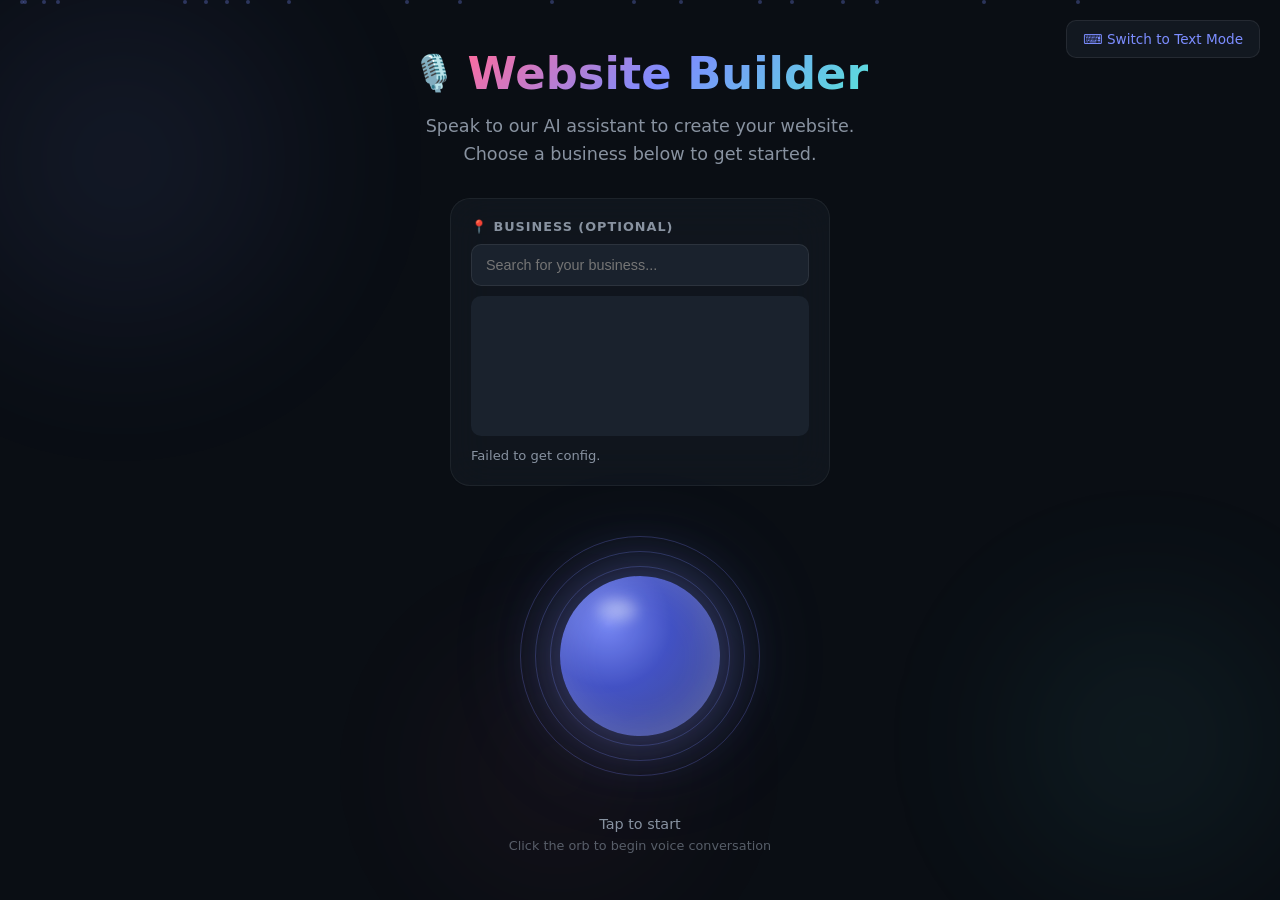
==== commit 39f69829: "refactor: replace index_voice.html with index-old.html for voice mode implementation - Removed the o" ====
--- a/index.html
+++ b/index.html
@@ -1,886 +1,1405 @@
 <!DOCTYPE html>
 <html lang="en">
-  <head>
+
+<head>
     <meta charset="UTF-8" />
     <meta name="viewport" content="width=device-width, initial-scale=1" />
-    <title>AI Website Builder | Google Cloud Hackathon</title>
-
-    <!-- SEO Meta Tags -->
-    <meta
-      name="description"
-      content="Build professional business websites instantly with AI. Connect your Google Business Profile and let AI create your custom website."
-    />
-    <meta
-      name="keywords"
-      content="AI website builder, Google Places, Gemini AI, website generator"
-    />
+    <title>AI Website Builder | Voice Mode</title>
+    <meta name="description"
+        content="Build websites with voice! Speak to our AI assistant and watch your website come to life." />
 
     <style>
-      :root {
-        --bg: #0c1016;
-        --card: #161c27;
-        --muted: #1f2735;
-        --text: #f1f5fa;
-        --sub: #b6c0cf;
-        --accent: #7c8dff;
-        --accent-2: #59e3d9;
-        --danger: #ff5d7d;
-      }
-
-      * {
-        box-sizing: border-box;
-      }
-
-      html,
-      body {
-        height: 100%;
-        overflow: hidden;
-      }
-
-      body {
-        margin: 0;
-        background: linear-gradient(180deg, #0c1016 0%, #101a28 100%);
-        font: 14px/1.5 system-ui, -apple-system, Segoe UI, Roboto, Arial;
-        color: var(--text);
-      }
-
-      a {
-        color: var(--accent);
-      }
-
-      /* App Layout */
-      .app {
-        display: grid;
-        grid-template-columns: 1fr;
-        grid-template-rows: 1fr;
-        height: 100vh;
-      }
-
-      .app.has-site {
-        grid-template-columns: 380px 1fr;
-      }
-
-      /* Sidebar */
-      .sidebar {
-        display: none;
-        flex-direction: column;
-        height: 100%;
-        border-right: 1px solid #202a3a;
-        background: rgba(22, 28, 39, 0.95);
-        backdrop-filter: blur(6px);
-      }
-
-      .sidebar.show {
-        display: flex;
-      }
-
-      .sidebar header {
-        padding: 14px 16px;
-        border-bottom: 1px solid #202a3a;
-        font-weight: 600;
-        font-size: 16px;
-      }
-
-      /* Chat */
-      .chat {
-        flex: 1;
-        overflow: auto;
-        padding: 16px;
-        display: flex;
-        flex-direction: column;
-        gap: 12px;
-      }
-
-      .msg {
-        display: flex;
-        gap: 10px;
-        align-items: flex-start;
-        max-width: 100%;
-      }
-
-      .avatar {
-        width: 30px;
-        height: 30px;
-        border-radius: 50%;
-        background: #2d3a52;
-        flex-shrink: 0;
-      }
-
-      .msg.user .avatar {
-        background: linear-gradient(135deg, var(--accent), var(--accent-2));
-      }
-
-      .bubble {
-        max-width: 100%;
-        padding: 10px 12px;
-        border-radius: 14px;
-        background: var(--muted);
-        border: 1px solid #263246;
-        white-space: pre-wrap;
-        overflow-wrap: anywhere;
-      }
-
-      .msg.user .bubble {
-        background: #232f41;
-        border-color: #34445b;
-      }
-
-      /* Composer */
-      .composer {
-        padding: 12px;
-        border-top: 1px solid #202a3a;
-        display: flex;
-        gap: 8px;
-      }
-
-      .composer textarea {
-        flex: 1;
-        background: var(--muted);
-        border: 1px solid #273241;
-        color: var(--text);
-        padding: 12px;
-        border-radius: 12px;
-        outline: none;
-        resize: none;
-        min-height: 44px;
-        max-height: 120px;
-      }
-
-      .composer button {
-        background: linear-gradient(135deg, var(--accent), #5569ff);
-        color: #0c1016;
-        border: 0;
-        padding: 0 20px;
-        border-radius: 12px;
-        font-weight: 600;
-        cursor: pointer;
-        height: 44px;
-      }
-
-      .composer button:disabled {
-        opacity: 0.5;
-        cursor: not-allowed;
-      }
-
-      /* Hero */
-      .hero {
-        display: flex;
-        align-items: center;
-        justify-content: center;
-        height: 100vh;
-        padding: 24px;
-        position: fixed;
-        top: 0;
-        left: 0;
-        width: 100%;
-        z-index: 50;
-        transition: opacity 0.35s ease, transform 0.35s ease;
-      }
-
-      .hero.hidden {
-        opacity: 0;
-        transform: translateY(-8px);
-        pointer-events: none;
-      }
-
-      .hero-card {
-        width: min(880px, 95vw);
-        background: rgba(22, 28, 39, 0.95);
-        border: 1px solid #223044;
-        border-radius: 18px;
-        box-shadow: 0 10px 30px rgba(0, 0, 0, 0.35);
-        padding: 24px;
-        display: flex;
-        gap: 24px;
-      }
-
-      /* Place Picker */
-      .place-picker {
-        width: 320px;
-        flex-shrink: 0;
-      }
-
-      .place-picker h3 {
-        margin: 0 0 8px;
-        font-size: 14px;
-        font-weight: 600;
-        text-transform: uppercase;
-        color: var(--sub);
-        letter-spacing: 0.5px;
-      }
-
-      #pac-input {
-        width: 100%;
-        background: var(--muted);
-        border: 1px solid #273241;
-        color: var(--text);
-        padding: 10px 12px;
-        border-radius: 10px;
-        outline: none;
-        font-size: 13px;
-        margin-bottom: 8px;
-      }
-
-      #map {
-        width: 100%;
-        height: 180px;
-        border: 1px solid #223044;
-        border-radius: 12px;
-        overflow: hidden;
-        background: var(--muted);
-      }
-
-      .place-meta {
-        font-size: 12px;
-        color: var(--sub);
-        margin-top: 8px;
-        line-height: 1.4;
-      }
-
-      /* Hero Main */
-      .hero-main {
-        flex: 1;
-      }
-
-      .hero h1 {
-        margin: 0 0 8px;
-        font-size: 24px;
-      }
-
-      .hero p {
-        margin: 0 0 16px;
-        color: var(--sub);
-      }
-
-      .hero-form {
-        display: flex;
-        gap: 10px;
-      }
-
-      .hero textarea {
-        flex: 1;
-        background: var(--muted);
-        border: 1px solid #273241;
-        color: var(--text);
-        padding: 14px;
-        border-radius: 12px;
-        outline: none;
-        resize: none;
-        min-height: 48px;
-        max-height: 120px;
-      }
-
-      .hero button {
-        background: linear-gradient(135deg, var(--accent), #5569ff);
-        color: #0c1016;
-        border: 0;
-        padding: 0 24px;
-        border-radius: 12px;
-        font-weight: 700;
-        cursor: pointer;
-        height: 48px;
-      }
-
-      .tips {
-        display: flex;
-        gap: 8px;
-        flex-wrap: wrap;
-        margin-top: 16px;
-      }
-
-      .tip {
-        background: #182434;
-        border: 1px dashed #2e3e53;
-        color: #c9d2dd;
-        border-radius: 999px;
-        padding: 6px 12px;
-        font-size: 12px;
-        cursor: pointer;
-        transition: background 0.2s;
-      }
-
-      .tip:hover {
-        background: #1e2d40;
-      }
-
-      /* Preview */
-      .preview {
-        display: none;
-        flex-direction: column;
-        height: 100%;
-        background: #0c1016;
-      }
-
-      .preview.show {
-        display: flex;
-      }
-
-      .preview-toolbar {
-        display: flex;
-        gap: 8px;
-        align-items: center;
-        padding: 8px 12px;
-        border-bottom: 1px solid #202a3a;
-        background: rgba(22, 28, 39, 0.95);
-      }
-
-      .preview-toolbar button {
-        background: #2d3a52;
-        color: var(--text);
-        border: 0;
-        padding: 8px 12px;
-        border-radius: 8px;
-        cursor: pointer;
-      }
-
-      .preview-toolbar .addr {
-        flex: 1;
-        color: var(--sub);
-        font-size: 12px;
-        overflow: hidden;
-        text-overflow: ellipsis;
-        white-space: nowrap;
-      }
-
-      .preview-wrapper {
-        position: relative;
-        flex: 1;
-        height: 100%;
-        overflow: hidden;
-      }
-
-      .preview iframe {
-        position: absolute;
-        top: 0;
-        left: 0;
-        width: 100%;
-        height: 100%;
-        border: 0;
-        background: white;
-      }
-
-      /* Loading Overlay */
-      .loading-overlay {
-        position: absolute;
-        top: 0;
-        left: 0;
-        right: 0;
-        bottom: 0;
-        background: rgba(12, 16, 22, 0.9);
-        display: none;
-        flex-direction: column;
-        justify-content: center;
-        align-items: center;
-        z-index: 100;
-        color: var(--text);
-      }
-
-      .loading-overlay.show {
-        display: flex;
-      }
-
-      .spinner {
-        width: 48px;
-        height: 48px;
-        border: 3px solid rgba(124, 141, 255, 0.3);
-        border-top: 3px solid var(--accent);
-        border-radius: 50%;
-        animation: spin 1s linear infinite;
-        margin-bottom: 16px;
-      }
-
-      @keyframes spin {
-        100% {
-          transform: rotate(360deg);
-        }
-      }
-
-      .loading-text {
-        font-size: 16px;
-        font-weight: 500;
-      }
-
-      .loading-subtext {
-        font-size: 13px;
-        color: var(--sub);
-        margin-top: 8px;
-      }
-
-      /* Banner */
-      .banner {
-        position: fixed;
-        top: 8px;
-        left: 50%;
-        transform: translateX(-50%);
-        background: rgba(255, 255, 255, 0.03);
-        backdrop-filter: blur(20px);
-        border: 1px solid rgba(255, 255, 255, 0.08);
-        border-radius: 999px;
-        padding: 5px 20px;
-        font-size: 10px;
-        color: var(--accent-2);
-        text-transform: uppercase;
-        letter-spacing: 0.5px;
-        z-index: 2000;
-      }
+        :root {
+            --bg: #0a0e14;
+            --card: #121820;
+            --muted: #1a222d;
+            --text: #f1f5fa;
+            --sub: #8892a0;
+            --accent: #7c8dff;
+            --accent-2: #59e3d9;
+            --accent-3: #ff6b9d;
+            --glow: rgba(124, 141, 255, 0.4);
+        }
+
+        * {
+            box-sizing: border-box;
+            margin: 0;
+            padding: 0;
+        }
+
+        html,
+        body {
+            height: 100%;
+            overflow: hidden;
+        }
+
+        body {
+            font-family: 'Inter', system-ui, -apple-system, sans-serif;
+            background: var(--bg);
+            color: var(--text);
+        }
+
+        /* ========================================
+       ANIMATED BACKGROUND
+       ======================================== */
+        .bg-animation {
+            position: fixed;
+            top: 0;
+            left: 0;
+            width: 100%;
+            height: 100%;
+            z-index: 0;
+            pointer-events: none;
+            overflow: hidden;
+        }
+
+        .bg-blob {
+            position: absolute;
+            border-radius: 50%;
+            filter: blur(80px);
+            opacity: 0.4;
+            animation: float 20s ease-in-out infinite;
+        }
+
+        .bg-blob-1 {
+            width: 500px;
+            height: 500px;
+            background: radial-gradient(circle, rgba(124, 141, 255, 0.3) 0%, transparent 70%);
+            top: -10%;
+            left: -10%;
+            animation-delay: 0s;
+        }
+
+        .bg-blob-2 {
+            width: 400px;
+            height: 400px;
+            background: radial-gradient(circle, rgba(89, 227, 217, 0.25) 0%, transparent 70%);
+            top: 60%;
+            right: -5%;
+            animation-delay: -7s;
+        }
+
+        .bg-blob-3 {
+            width: 350px;
+            height: 350px;
+            background: radial-gradient(circle, rgba(255, 107, 157, 0.2) 0%, transparent 70%);
+            bottom: -5%;
+            left: 30%;
+            animation-delay: -14s;
+        }
+
+        @keyframes float {
+
+            0%,
+            100% {
+                transform: translate(0, 0) scale(1);
+            }
+
+            25% {
+                transform: translate(30px, -30px) scale(1.05);
+            }
+
+            50% {
+                transform: translate(-20px, 20px) scale(0.95);
+            }
+
+            75% {
+                transform: translate(20px, 10px) scale(1.02);
+            }
+        }
+
+        /* Floating particles */
+        .particles {
+            position: absolute;
+            width: 100%;
+            height: 100%;
+        }
+
+        .particle {
+            position: absolute;
+            width: 4px;
+            height: 4px;
+            background: rgba(124, 141, 255, 0.3);
+            border-radius: 50%;
+            animation: rise 15s ease-in-out infinite;
+        }
+
+        @keyframes rise {
+            0% {
+                transform: translateY(100vh) scale(0);
+                opacity: 0;
+            }
+
+            10% {
+                opacity: 1;
+            }
+
+            90% {
+                opacity: 1;
+            }
+
+            100% {
+                transform: translateY(-100vh) scale(1);
+                opacity: 0;
+            }
+        }
+
+        /* ========================================
+       LANDING SCREEN
+       ======================================== */
+        .landing {
+            position: relative;
+            display: flex;
+            flex-direction: column;
+            align-items: center;
+            justify-content: center;
+            min-height: 100vh;
+            padding: 40px 20px;
+            z-index: 1;
+            transition: opacity 0.5s ease, visibility 0.5s ease;
+        }
+
+        .landing.hidden {
+            opacity: 0;
+            visibility: hidden;
+            pointer-events: none;
+        }
+
+        .landing-header {
+            text-align: center;
+            margin-bottom: 30px;
+        }
+
+        .landing-header h1 {
+            font-size: 2.8rem;
+            font-weight: 800;
+            margin-bottom: 12px;
+            display: flex;
+            align-items: center;
+            justify-content: center;
+            gap: 12px;
+        }
+
+        .landing-header h1 .icon {
+            font-size: 2.2rem;
+            animation: pulse-icon 2s ease-in-out infinite;
+        }
+
+        @keyframes pulse-icon {
+
+            0%,
+            100% {
+                transform: scale(1);
+            }
+
+            50% {
+                transform: scale(1.1);
+            }
+        }
+
+        .title-gradient {
+            background: linear-gradient(135deg, #ff6b9d 0%, #7c8dff 50%, #59e3d9 100%);
+            -webkit-background-clip: text;
+            -webkit-text-fill-color: transparent;
+            background-clip: text;
+        }
+
+        .landing-header p {
+            color: var(--sub);
+            font-size: 1.1rem;
+            max-width: 480px;
+            margin: 0 auto;
+            line-height: 1.6;
+        }
+
+        /* Place Picker Card */
+        .place-card {
+            background: rgba(18, 24, 32, 0.8);
+            backdrop-filter: blur(20px);
+            border: 1px solid rgba(255, 255, 255, 0.06);
+            border-radius: 20px;
+            padding: 20px;
+            width: min(380px, 90vw);
+            margin-bottom: 30px;
+        }
+
+        .place-card h3 {
+            font-size: 0.8rem;
+            font-weight: 600;
+            text-transform: uppercase;
+            letter-spacing: 1px;
+            color: var(--sub);
+            margin-bottom: 10px;
+            display: flex;
+            align-items: center;
+            gap: 6px;
+        }
+
+        #pac-input {
+            width: 100%;
+            background: var(--muted);
+            border: 1px solid rgba(255, 255, 255, 0.08);
+            color: var(--text);
+            padding: 12px 14px;
+            border-radius: 10px;
+            outline: none;
+            font-size: 0.9rem;
+            margin-bottom: 10px;
+            transition: border-color 0.2s;
+        }
+
+        #pac-input:focus {
+            border-color: var(--accent);
+        }
+
+        #map {
+            width: 100%;
+            height: 140px;
+            border-radius: 10px;
+            overflow: hidden;
+            background: var(--muted);
+        }
+
+        /* Hide Google Maps attribution for cleaner UI (strict use only for demo) */
+        #map .gm-style-cc,
+        #map .gmnoprint,
+        #map a[href^="https://maps.google.com"] {
+            display: none !important;
+        }
+
+        .place-meta {
+            font-size: 0.82rem;
+            color: var(--sub);
+            margin-top: 10px;
+            line-height: 1.5;
+        }
+
+        .place-meta strong {
+            color: var(--text);
+        }
+
+        .place-meta .selected {
+            color: var(--accent-2);
+        }
+
+        /* Orb Container */
+        .orb-container {
+            position: relative;
+            width: 260px;
+            height: 260px;
+            margin: 10px 0 20px;
+            cursor: pointer;
+        }
+
+        /* The Orb */
+        .orb {
+            position: absolute;
+            top: 50%;
+            left: 50%;
+            transform: translate(-50%, -50%);
+            width: 160px;
+            height: 160px;
+            border-radius: 50%;
+            background: radial-gradient(circle at 30% 30%,
+                    rgba(124, 141, 255, 0.95) 0%,
+                    rgba(85, 105, 255, 0.75) 40%,
+                    rgba(124, 141, 255, 0.5) 100%);
+            box-shadow:
+                0 0 60px var(--glow),
+                0 0 120px rgba(124, 141, 255, 0.2),
+                inset 0 0 40px rgba(255, 255, 255, 0.15);
+            transition: all 0.3s ease;
+        }
+
+        .orb::before {
+            content: '';
+            position: absolute;
+            top: 12%;
+            left: 22%;
+            width: 28%;
+            height: 18%;
+            background: radial-gradient(ellipse, rgba(255, 255, 255, 0.5), transparent);
+            border-radius: 50%;
+            filter: blur(6px);
+        }
+
+        .orb-container:hover .orb {
+            transform: translate(-50%, -50%) scale(1.08);
+            box-shadow:
+                0 0 80px var(--glow),
+                0 0 160px rgba(124, 141, 255, 0.35);
+        }
+
+        /* Orb rings */
+        .orb-ring {
+            position: absolute;
+            top: 50%;
+            left: 50%;
+            transform: translate(-50%, -50%);
+            border-radius: 50%;
+            border: 1px solid rgba(124, 141, 255, 0.25);
+            animation: pulse-ring 3s ease-in-out infinite;
+        }
+
+        .orb-ring:nth-child(1) {
+            width: 180px;
+            height: 180px;
+            animation-delay: 0s;
+        }
+
+        .orb-ring:nth-child(2) {
+            width: 210px;
+            height: 210px;
+            animation-delay: 0.5s;
+        }
+
+        .orb-ring:nth-child(3) {
+            width: 240px;
+            height: 240px;
+            animation-delay: 1s;
+        }
+
+        @keyframes pulse-ring {
+
+            0%,
+            100% {
+                opacity: 0.3;
+                transform: translate(-50%, -50%) scale(1);
+            }
+
+            50% {
+                opacity: 0.6;
+                transform: translate(-50%, -50%) scale(1.05);
+            }
+        }
+
+        /* Orb icon */
+        .orb-icon {
+            position: absolute;
+            top: 50%;
+            left: 50%;
+            transform: translate(-50%, -50%);
+            font-size: 2.5rem;
+            z-index: 2;
+            opacity: 0.9;
+        }
+
+        /* Active state */
+        .orb-container.active .orb {
+            animation: orb-breathe 1.5s ease-in-out infinite;
+            background: radial-gradient(circle at 30% 30%,
+                    rgba(89, 227, 217, 0.95) 0%,
+                    rgba(124, 141, 255, 0.75) 40%,
+                    rgba(89, 227, 217, 0.5) 100%);
+        }
+
+        .orb-container.active .orb-icon {
+            animation: icon-pulse 1s ease-in-out infinite;
+        }
+
+        @keyframes icon-pulse {
+
+            0%,
+            100% {
+                transform: translate(-50%, -50%) scale(1);
+            }
+
+            50% {
+                transform: translate(-50%, -50%) scale(1.15);
+            }
+        }
+
+        /* Speaking state */
+        .orb-container.speaking .orb {
+            animation: orb-speak 0.12s ease-in-out infinite alternate;
+        }
+
+        .orb-container.speaking .orb-ring {
+            animation: pulse-ring-fast 0.4s ease-in-out infinite;
+        }
+
+        @keyframes orb-breathe {
+
+            0%,
+            100% {
+                transform: translate(-50%, -50%) scale(1);
+            }
+
+            50% {
+                transform: translate(-50%, -50%) scale(1.06);
+            }
+        }
+
+        @keyframes orb-speak {
+            0% {
+                transform: translate(-50%, -50%) scale(1);
+                box-shadow: 0 0 60px var(--glow);
+            }
+
+            100% {
+                transform: translate(-50%, -50%) scale(1.1);
+                box-shadow: 0 0 100px rgba(89, 227, 217, 0.5);
+            }
+        }
+
+        @keyframes pulse-ring-fast {
+
+            0%,
+            100% {
+                opacity: 0.5;
+                transform: translate(-50%, -50%) scale(1);
+            }
+
+            50% {
+                opacity: 0.9;
+                transform: translate(-50%, -50%) scale(1.08);
+            }
+        }
+
+        /* Status text */
+        .orb-status {
+            text-align: center;
+            font-size: 0.9rem;
+            color: var(--sub);
+            margin-top: 10px;
+        }
+
+        .orb-container.active .orb-status {
+            color: var(--accent-2);
+        }
+
+        /* Hint text */
+        .orb-hint {
+            text-align: center;
+            font-size: 0.8rem;
+            color: rgba(136, 146, 160, 0.6);
+            margin-top: 6px;
+        }
+
+        /* Transcript bubble */
+        .transcript {
+            position: fixed;
+            bottom: 60px;
+            left: 50%;
+            transform: translateX(-50%);
+            background: rgba(26, 34, 45, 0.95);
+            backdrop-filter: blur(10px);
+            border: 1px solid rgba(255, 255, 255, 0.1);
+            border-radius: 16px;
+            padding: 14px 22px;
+            max-width: 450px;
+            text-align: center;
+            font-size: 0.95rem;
+            color: var(--text);
+            opacity: 0;
+            transition: opacity 0.3s ease;
+            z-index: 100;
+            pointer-events: none;
+        }
+
+        .transcript.visible {
+            opacity: 1;
+        }
+
+        /* ========================================
+       BUILDER SCREEN
+       ======================================== */
+        .builder {
+            display: none;
+            grid-template-columns: 360px 1fr;
+            height: 100vh;
+            position: fixed;
+            top: 0;
+            left: 0;
+            right: 0;
+            bottom: 0;
+            z-index: 100;
+            background: var(--bg);
+            animation: fadeIn 0.5s ease;
+        }
+
+        @keyframes fadeIn {
+            from {
+                opacity: 0;
+            }
+
+            to {
+                opacity: 1;
+            }
+        }
+
+        .builder.visible {
+            display: grid;
+        }
+
+        .sidebar {
+            display: flex;
+            flex-direction: column;
+            background: var(--card);
+            border-right: 1px solid rgba(255, 255, 255, 0.06);
+        }
+
+        .sidebar-header {
+            padding: 16px 20px;
+            border-bottom: 1px solid rgba(255, 255, 255, 0.06);
+            font-weight: 600;
+            font-size: 1.05rem;
+            display: flex;
+            align-items: center;
+            gap: 10px;
+        }
+
+        .chat {
+            flex: 1;
+            overflow-y: auto;
+            padding: 16px;
+            display: flex;
+            flex-direction: column;
+            gap: 12px;
+        }
+
+        .msg {
+            display: flex;
+            gap: 10px;
+            align-items: flex-start;
+        }
+
+        .msg .avatar {
+            width: 30px;
+            height: 30px;
+            border-radius: 50%;
+            background: var(--muted);
+            flex-shrink: 0;
+        }
+
+        .msg.user .avatar {
+            background: linear-gradient(135deg, var(--accent), var(--accent-2));
+        }
+
+        .msg .bubble {
+            background: var(--muted);
+            padding: 11px 15px;
+            border-radius: 14px;
+            max-width: 85%;
+            line-height: 1.5;
+            white-space: pre-wrap;
+            font-size: 0.9rem;
+        }
+
+        .msg.user .bubble {
+            background: rgba(124, 141, 255, 0.15);
+        }
+
+        .composer {
+            padding: 14px;
+            border-top: 1px solid rgba(255, 255, 255, 0.06);
+            display: flex;
+            gap: 10px;
+        }
+
+        .composer textarea {
+            flex: 1;
+            background: var(--muted);
+            border: 1px solid rgba(255, 255, 255, 0.08);
+            color: var(--text);
+            padding: 12px 14px;
+            border-radius: 12px;
+            outline: none;
+            resize: none;
+            min-height: 46px;
+            max-height: 120px;
+            font-size: 0.9rem;
+        }
+
+        .composer button {
+            background: linear-gradient(135deg, var(--accent), #5569ff);
+            color: white;
+            border: none;
+            padding: 0 22px;
+            border-radius: 12px;
+            font-weight: 600;
+            cursor: pointer;
+        }
+
+        .composer button:disabled {
+            opacity: 0.5;
+            cursor: not-allowed;
+        }
+
+        .preview {
+            display: flex;
+            flex-direction: column;
+            background: var(--bg);
+        }
+
+        .preview-toolbar {
+            display: flex;
+            align-items: center;
+            gap: 10px;
+            padding: 10px 14px;
+            background: var(--card);
+            border-bottom: 1px solid rgba(255, 255, 255, 0.06);
+        }
+
+        .preview-toolbar button {
+            background: var(--muted);
+            color: var(--text);
+            border: none;
+            padding: 8px 12px;
+            border-radius: 8px;
+            cursor: pointer;
+        }
+
+        .preview-toolbar .addr {
+            flex: 1;
+            color: var(--sub);
+            font-size: 0.82rem;
+            overflow: hidden;
+            text-overflow: ellipsis;
+            white-space: nowrap;
+        }
+
+        .preview-wrapper {
+            position: relative;
+            flex: 1;
+        }
+
+        .preview iframe {
+            position: absolute;
+            top: 0;
+            left: 0;
+            width: 100%;
+            height: 100%;
+            border: 0;
+            background: white;
+        }
+
+        .loading-overlay {
+            position: absolute;
+            top: 0;
+            left: 0;
+            right: 0;
+            bottom: 0;
+            background: rgba(10, 14, 20, 0.95);
+            display: none;
+            flex-direction: column;
+            justify-content: center;
+            align-items: center;
+            z-index: 10;
+        }
+
+        .loading-overlay.visible {
+            display: flex;
+        }
+
+        .loading-spinner {
+            width: 50px;
+            height: 50px;
+            border: 3px solid rgba(124, 141, 255, 0.2);
+            border-top-color: var(--accent);
+            border-radius: 50%;
+            animation: spin 1s linear infinite;
+            margin-bottom: 18px;
+        }
+
+        @keyframes spin {
+            100% {
+                transform: rotate(360deg);
+            }
+        }
+
+        .loading-text {
+            font-size: 1.1rem;
+            font-weight: 500;
+        }
+
+        .loading-subtext {
+            color: var(--sub);
+            margin-top: 6px;
+            font-size: 0.9rem;
+        }
+
+        .permission-overlay {
+            position: fixed;
+            top: 0;
+            left: 0;
+            right: 0;
+            bottom: 0;
+            background: rgba(10, 14, 20, 0.95);
+            display: none;
+            flex-direction: column;
+            justify-content: center;
+            align-items: center;
+            z-index: 1000;
+            text-align: center;
+            padding: 40px;
+        }
+
+        .permission-overlay.visible {
+            display: flex;
+        }
+
+        .permission-overlay h2 {
+            font-size: 1.4rem;
+            margin-bottom: 14px;
+        }
+
+        .permission-overlay p {
+            color: var(--sub);
+            max-width: 360px;
+            margin-bottom: 22px;
+        }
+
+        .permission-overlay button {
+            background: linear-gradient(135deg, var(--accent), #5569ff);
+            color: white;
+            border: none;
+            padding: 12px 28px;
+            border-radius: 10px;
+            font-weight: 600;
+            cursor: pointer;
+        }
+
+        /* Mode Switch */
+        .mode-switch {
+            position: fixed;
+            top: 20px;
+            right: 20px;
+            background: var(--card);
+            border: 1px solid rgba(255, 255, 255, 0.08);
+            padding: 10px 16px;
+            border-radius: 10px;
+            font-size: 0.85rem;
+            z-index: 1000;
+        }
+
+        .mode-switch a {
+            color: var(--accent);
+            text-decoration: none;
+        }
+
+        .mode-switch a:hover {
+            text-decoration: underline;
+        }
     </style>
-  </head>
-
-  <body>
-    <div class="banner">🚀 Google Cloud Hackathon - AI Website Builder</div>
-
-    <div id="app" class="app">
-      <!-- Sidebar with Chat -->
-      <div class="sidebar" id="sidebar">
-        <header>💬 Website Agent</header>
-        <div class="chat" id="chat"></div>
-        <form class="composer" id="chatForm">
-          <textarea
-            id="chatInput"
-            rows="1"
-            placeholder="Describe your changes..."
-          ></textarea>
-          <button type="submit" id="sendBtn">Send</button>
-        </form>
-      </div>
-
-      <!-- Preview Panel -->
-      <div class="preview" id="preview">
-        <div class="preview-toolbar">
-          <button id="refreshBtn" title="Refresh">⟳</button>
-          <div class="addr" id="previewAddr">about:blank</div>
+</head>
+
+<body>
+    <!-- Mode Switch -->
+    <div class="mode-switch">
+        <a href="/text">⌨️ Switch to Text Mode</a>
+    </div>
+
+    <!-- Animated Background -->
+    <div class="bg-animation">
+        <div class="bg-blob bg-blob-1"></div>
+        <div class="bg-blob bg-blob-2"></div>
+        <div class="bg-blob bg-blob-3"></div>
+        <div class="particles" id="particles"></div>
+    </div>
+
+    <!-- Landing Screen -->
+    <div class="landing" id="landing">
+        <div class="landing-header">
+            <h1><span class="icon">🎙️</span> <span class="title-gradient">Website Builder</span></h1>
+            <p>Speak to our AI assistant to create your website. Choose a business below to get started.</p>
         </div>
-        <div class="preview-wrapper">
-          <iframe id="siteFrame" src="about:blank"></iframe>
-          <div class="loading-overlay" id="loadingOverlay">
-            <div class="spinner"></div>
-            <div class="loading-text">Building Your Website</div>
-            <div class="loading-subtext">
-              The AI is creating your site. This may take a minute...
+
+        <div class="place-card">
+            <h3>📍 Business (Optional)</h3>
+            <input id="pac-input" type="text" placeholder="Search for your business..." />
+            <div id="map"></div>
+            <div class="place-meta" id="placeMeta">Select a business to include its info.</div>
+        </div>
+
+        <div class="orb-container" id="orbContainer">
+            <div class="orb-ring"></div>
+            <div class="orb-ring"></div>
+            <div class="orb-ring"></div>
+            <div class="orb" id="orb"></div>
+        </div>
+        <div class="orb-status" id="orbStatus">Tap to start</div>
+        <div class="orb-hint">Click the orb to begin voice conversation</div>
+
+        <div class="transcript" id="transcript"></div>
+    </div>
+
+    <!-- Builder Screen -->
+    <div class="builder" id="builder">
+        <div class="sidebar">
+            <div class="sidebar-header">💬 Chat with AI</div>
+            <div class="chat" id="chat"></div>
+            <form class="composer" id="chatForm">
+                <textarea id="chatInput" placeholder="Describe your changes..." rows="1"></textarea>
+                <button type="submit" id="sendBtn">Send</button>
+            </form>
+        </div>
+
+        <div class="preview">
+            <div class="preview-toolbar">
+                <button id="refreshBtn">⟳</button>
+                <div class="addr" id="previewAddr">about:blank</div>
             </div>
-          </div>
+            <div class="preview-wrapper">
+                <iframe id="siteFrame" src="about:blank"></iframe>
+                <div class="loading-overlay" id="loadingOverlay">
+                    <div class="loading-spinner"></div>
+                    <div class="loading-text">Building Your Website</div>
+                    <div class="loading-subtext">This may take a minute...</div>
+                </div>
+            </div>
         </div>
-      </div>
     </div>
 
-    <!-- Hero / Landing -->
-    <div class="hero" id="hero">
-      <div class="hero-card">
-        <div class="place-picker">
-          <h3>📍 Business (Optional)</h3>
-          <input
-            id="pac-input"
-            type="text"
-            placeholder="Search your business..."
-          />
-          <div id="map"></div>
-          <div class="place-meta" id="placeMeta">
-            Search for your business to include its info.
-          </div>
-        </div>
-        <div class="hero-main">
-          <h1>✨ Describe Your Website</h1>
-          <p>
-            Select a business (optional) and describe the website you want to
-            create.
-          </p>
-          <form class="hero-form" id="heroForm">
-            <textarea
-              id="heroInput"
-              rows="2"
-              placeholder="e.g., Create a modern landing page for my coffee shop with menu and contact info"
-            ></textarea>
-            <button type="submit" id="buildBtn">Build</button>
-          </form>
-          <div class="tips">
-            <span class="tip">Modern SaaS landing page</span>
-            <span class="tip">Restaurant with menu</span>
-            <span class="tip">Portfolio website</span>
-            <span class="tip">Simple business site with contact form</span>
-          </div>
-        </div>
-      </div>
+    <!-- Microphone Permission -->
+    <div class="permission-overlay" id="permissionOverlay">
+        <h2>🎤 Microphone Access</h2>
+        <p>We need access to your microphone to have a voice conversation.</p>
+        <button id="allowMicBtn">Allow Microphone</button>
     </div>
 
     <script>
-      // ============================================================================
-      // State
-      // ============================================================================
-      let siteId = null;
-      let selectedPlaceId = null;
-      let selectedPlaceName = null;
-      let isBuilding = false;
-
-      const $ = (s) => document.querySelector(s);
-      const app = $("#app");
-      const hero = $("#hero");
-      const sidebar = $("#sidebar");
-      const preview = $("#preview");
-      const chat = $("#chat");
-      const chatForm = $("#chatForm");
-      const chatInput = $("#chatInput");
-      const sendBtn = $("#sendBtn");
-      const heroForm = $("#heroForm");
-      const heroInput = $("#heroInput");
-      const buildBtn = $("#buildBtn");
-      const siteFrame = $("#siteFrame");
-      const loadingOverlay = $("#loadingOverlay");
-      const previewAddr = $("#previewAddr");
-      const refreshBtn = $("#refreshBtn");
-      const placeMeta = $("#placeMeta");
-
-      // ============================================================================
-      // Helper Functions
-      // ============================================================================
-
-      function pushMessage(role, text) {
-        const msg = document.createElement("div");
-        msg.className = `msg ${role}`;
-        msg.innerHTML = `
-    <div class="avatar"></div>
-    <div class="bubble">${escapeHtml(text)}</div>
-  `;
-        chat.appendChild(msg);
-        chat.scrollTop = chat.scrollHeight;
-      }
-
-      function escapeHtml(text) {
-        const div = document.createElement("div");
-        div.textContent = text;
-        return div.innerHTML;
-      }
-
-      function showLoading(show) {
-        loadingOverlay.classList.toggle("show", show);
-      }
-
-      function setInputDisabled(disabled) {
-        chatInput.disabled = disabled;
-        sendBtn.disabled = disabled;
-        heroInput.disabled = disabled;
-        buildBtn.disabled = disabled;
-      }
-
-      function transitionToBuilder() {
-        hero.classList.add("hidden");
-        sidebar.classList.add("show");
-        preview.classList.add("show");
-        app.classList.add("has-site");
-      }
-
-      function updatePreview() {
-        if (!siteId) return;
-        const url = `/sites/${siteId}/public/index.html?t=${Date.now()}`;
-        siteFrame.src = url;
-        previewAddr.textContent = url;
-      }
-
-      // ============================================================================
-      // API Calls
-      // ============================================================================
-
-      async function initSession() {
-        try {
-          const resp = await fetch("/session/init", { method: "POST" });
-          const data = await resp.json();
-          siteId = data.site_id;
-          console.log("Session initialized:", siteId);
-        } catch (e) {
-          console.error("Failed to init session:", e);
-        }
-      }
-
-      async function buildSite(spec) {
-        if (isBuilding) return;
-        isBuilding = true;
-
-        transitionToBuilder();
-        pushMessage("user", spec);
-        pushMessage(
-          "bot",
-          "🔧 Building your website... This may take a minute."
-        );
-        setInputDisabled(true);
-        showLoading(true);
-
-        // Show initial preview
-        if (siteId) updatePreview();
-
-        try {
-          const resp = await fetch("/build", {
-            method: "POST",
-            headers: { "Content-Type": "application/json" },
-            body: JSON.stringify({
-              spec: spec,
-              site_id: siteId,
-              place_id: selectedPlaceId,
-            }),
-          });
-
-          const data = await resp.json();
-
-          if (data.success) {
-            siteId = data.site_id;
-            pushMessage(
-              "bot",
-              `✅ Website created! (${data.files.length} files)\n\n${data.response}`
-            );
-            updatePreview();
-          } else {
-            pushMessage(
-              "bot",
-              `❌ Build failed: ${data.error || "Unknown error"}`
-            );
-          }
-        } catch (e) {
-          pushMessage("bot", `❌ Error: ${e.message}`);
-        } finally {
-          isBuilding = false;
-          setInputDisabled(false);
-          showLoading(false);
-          chatInput.focus();
-        }
-      }
-
-      async function modifySite(instruction) {
-        if (isBuilding || !siteId) return;
-        isBuilding = true;
-
-        pushMessage("user", instruction);
-        pushMessage("bot", "🔧 Applying changes...");
-        setInputDisabled(true);
-        showLoading(true);
-
-        try {
-          const resp = await fetch("/modify", {
-            method: "POST",
-            headers: { "Content-Type": "application/json" },
-            body: JSON.stringify({
-              site_id: siteId,
-              instruction: instruction,
-              place_id: selectedPlaceId,
-            }),
-          });
-
-          const data = await resp.json();
-
-          if (data.success) {
-            pushMessage("bot", `✅ Changes applied!\n\n${data.response}`);
-            updatePreview();
-          } else {
-            pushMessage(
-              "bot",
-              `❌ Modification failed: ${data.error || "Unknown error"}`
-            );
-          }
-        } catch (e) {
-          pushMessage("bot", `❌ Error: ${e.message}`);
-        } finally {
-          isBuilding = false;
-          setInputDisabled(false);
-          showLoading(false);
-          chatInput.focus();
-        }
-      }
-
-      // ============================================================================
-      // Event Handlers
-      // ============================================================================
-
-      heroForm.addEventListener("submit", (e) => {
-        e.preventDefault();
-        const spec = heroInput.value.trim();
-        if (!spec) return;
-        buildSite(spec);
-      });
-
-      chatForm.addEventListener("submit", (e) => {
-        e.preventDefault();
-        const instruction = chatInput.value.trim();
-        if (!instruction) return;
-        chatInput.value = "";
-
-        if (!siteId) {
-          buildSite(instruction);
-        } else {
-          modifySite(instruction);
-        }
-      });
-
-      refreshBtn.addEventListener("click", () => {
-        updatePreview();
-      });
-
-      // Tips click handler
-      document.querySelectorAll(".tip").forEach((tip) => {
-        tip.addEventListener("click", () => {
-          heroInput.value = tip.textContent;
-          heroInput.focus();
+        // ========================================
+        // Create floating particles
+        // ========================================
+        const particlesContainer = document.getElementById('particles');
+        for (let i = 0; i < 20; i++) {
+            const particle = document.createElement('div');
+            particle.className = 'particle';
+            particle.style.left = Math.random() * 100 + '%';
+            particle.style.animationDelay = Math.random() * 15 + 's';
+            particle.style.animationDuration = (15 + Math.random() * 10) + 's';
+            particlesContainer.appendChild(particle);
+        }
+
+        // ========================================
+        // State
+        // ========================================
+        let siteId = null;
+        let selectedPlaceId = null;
+        let selectedPlaceName = null;
+        let ws = null;
+        let isListening = false;
+
+        const $ = s => document.querySelector(s);
+        const landing = $('#landing');
+        const builder = $('#builder');
+        const orbContainer = $('#orbContainer');
+        const orb = $('#orb');
+        const orbStatus = $('#orbStatus');
+        const transcript = $('#transcript');
+        const chat = $('#chat');
+        const chatForm = $('#chatForm');
+        const chatInput = $('#chatInput');
+        const sendBtn = $('#sendBtn');
+        const siteFrame = $('#siteFrame');
+        const loadingOverlay = $('#loadingOverlay');
+        const previewAddr = $('#previewAddr');
+        const refreshBtn = $('#refreshBtn');
+        const placeMeta = $('#placeMeta');
+        const permissionOverlay = $('#permissionOverlay');
+        const allowMicBtn = $('#allowMicBtn');
+
+        // ========================================
+        // Seamless Audio Player
+        // ========================================
+        class SeamlessAudioPlayer {
+            constructor(sampleRate = 24000) {
+                this.sampleRate = sampleRate;
+                this.context = null;
+                this.nextPlayTime = 0;
+                this.scheduledSources = [];
+                this.isPlaying = false;
+            }
+
+            async init() {
+                if (!this.context || this.context.state === 'closed') {
+                    this.context = new (window.AudioContext || window.webkitAudioContext)({ sampleRate: this.sampleRate });
+                }
+                if (this.context.state === 'suspended') {
+                    await this.context.resume();
+                }
+            }
+
+            async playBase64(base64Data) {
+                await this.init();
+                try {
+                    const binaryString = atob(base64Data);
+                    const bytes = new Uint8Array(binaryString.length);
+                    for (let i = 0; i < binaryString.length; i++) {
+                        bytes[i] = binaryString.charCodeAt(i);
+                    }
+
+                    const int16View = new Int16Array(bytes.buffer);
+                    const float32Array = new Float32Array(int16View.length);
+                    for (let i = 0; i < int16View.length; i++) {
+                        float32Array[i] = int16View[i] / 32768;
+                    }
+
+                    const audioBuffer = this.context.createBuffer(1, float32Array.length, this.sampleRate);
+                    audioBuffer.getChannelData(0).set(float32Array);
+
+                    const currentTime = this.context.currentTime;
+                    if (this.nextPlayTime <= currentTime) {
+                        this.nextPlayTime = currentTime + 0.02;
+                    }
+
+                    const source = this.context.createBufferSource();
+                    source.buffer = audioBuffer;
+                    source.connect(this.context.destination);
+                    source.start(this.nextPlayTime);
+
+                    const endTime = this.nextPlayTime + audioBuffer.duration;
+                    this.scheduledSources.push({ source, endTime });
+                    this.nextPlayTime = endTime;
+                    this.isPlaying = true;
+                    orbContainer.classList.add('speaking');
+
+                    source.onended = () => {
+                        this.scheduledSources = this.scheduledSources.filter(s => s.source !== source);
+                        if (this.scheduledSources.length === 0) {
+                            setTimeout(() => {
+                                if (this.scheduledSources.length === 0) {
+                                    this.isPlaying = false;
+                                    orbContainer.classList.remove('speaking');
+                                }
+                            }, 50);
+                        }
+                    };
+                } catch (e) {
+                    console.error('Error playing audio chunk:', e);
+                }
+            }
+
+            stop() {
+                this.scheduledSources.forEach(({ source }) => {
+                    try { source.stop(); } catch (e) { }
+                });
+                this.scheduledSources = [];
+                this.nextPlayTime = 0;
+                this.isPlaying = false;
+                if (this.context) {
+                    this.nextPlayTime = this.context.currentTime;
+                }
+                orbContainer.classList.remove('speaking');
+            }
+        }
+
+        const player = new SeamlessAudioPlayer(24000);
+
+        // ========================================
+        // Microphone Input
+        // ========================================
+        let recorderConfig = {
+            context: null,
+            processor: null,
+            stream: null
+        };
+
+        async function startMicrophone() {
+            try {
+                const stream = await navigator.mediaDevices.getUserMedia({
+                    audio: {
+                        sampleRate: 16000,
+                        channelCount: 1,
+                        echoCancellation: true,
+                        noiseSuppression: true,
+                        autoGainControl: true
+                    }
+                });
+
+                const context = new (window.AudioContext || window.webkitAudioContext)({ sampleRate: 16000 });
+                const source = context.createMediaStreamSource(stream);
+
+                // Use 2048 buffer size for lower latency (was 4096)
+                // 2048 samples @ 16kHz = ~128ms latency, acceptable
+                const processor = context.createScriptProcessor(2048, 1, 1);
+
+                processor.onaudioprocess = (e) => {
+                    if (!isListening || !ws || ws.readyState !== WebSocket.OPEN) return;
+
+                    const inputData = e.inputBuffer.getChannelData(0);
+
+                    // Convert Float32 to Int16 PCM and ship raw bytes to the server
+                    const int16Array = new Int16Array(inputData.length);
+                    for (let i = 0; i < inputData.length; i++) {
+                        const s = Math.max(-1, Math.min(1, inputData[i]));
+                        int16Array[i] = s < 0 ? s * 0x8000 : s * 0x7FFF;
+                    }
+
+                    // Send as binary to reduce overhead and stutter
+                    ws.send(int16Array.buffer);
+                };
+
+                source.connect(processor);
+                processor.connect(context.destination);
+
+                recorderConfig.stream = stream;
+                recorderConfig.context = context;
+                recorderConfig.processor = processor;
+                isListening = true;
+
+                return true;
+            } catch (e) {
+                console.error('Microphone error:', e);
+                return false;
+            }
+        }
+
+        function stopMicrophone() {
+            isListening = false;
+
+            if (recorderConfig.processor) {
+                recorderConfig.processor.disconnect();
+                recorderConfig.processor = null;
+            }
+            if (recorderConfig.stream) {
+                recorderConfig.stream.getTracks().forEach(track => track.stop());
+                recorderConfig.stream = null;
+            }
+            if (recorderConfig.context) {
+                recorderConfig.context.close();
+                recorderConfig.context = null;
+            }
+        }
+
+        // ========================================
+        // WebSocket
+        // ========================================
+        function connectWebSocket() {
+            const protocol = window.location.protocol === 'https:' ? 'wss:' : 'ws:';
+            ws = new WebSocket(`${protocol}//${window.location.host}/ws/live`);
+            ws.binaryType = 'arraybuffer';
+
+            ws.onopen = () => {
+                console.log('WebSocket connected');
+                ws.send(JSON.stringify({
+                    type: 'start',
+                    business_name: selectedPlaceName,
+                    place_id: selectedPlaceId
+                }));
+
+                // Allow playback immediately (needed for browsers)
+                player.init();
+            };
+
+            ws.onmessage = async (e) => {
+                // Mirror live/web_voice: server sends JSON with base64 audio
+                const msg = JSON.parse(e.data);
+                handleServerMessage(msg);
+            };
+
+            ws.onerror = (e) => {
+                console.error('WebSocket error:', e);
+                showTranscript('Connection error. Please try again.');
+                orbStatus.textContent = 'Error - tap to retry';
+                orbContainer.classList.remove('active', 'speaking');
+            };
+
+            ws.onclose = () => {
+                console.log('WebSocket closed');
+                stopMicrophone();
+                orbContainer.classList.remove('active', 'speaking');
+                if (!siteId) {
+                    orbStatus.textContent = 'Tap to start';
+                }
+            };
+        }
+
+        function handleServerMessage(msg) {
+            switch (msg.type) {
+                case 'started':
+                    siteId = msg.site_id;
+                    orbContainer.classList.add('active');
+                    orbStatus.textContent = 'Listening...';
+                    break;
+
+                case 'audio':
+                    player.playBase64(msg.data);
+                    break;
+
+                case 'transcript':
+                    if (msg.role === 'assistant') {
+                        showTranscript(msg.text);
+                    }
+                    break;
+
+                case 'interrupted':
+                    // User interrupted - stop playback immediately
+                    player.stop();
+                    orbStatus.textContent = 'Listening...';
+                    break;
+
+                case 'turn_complete':
+                    // AI finished speaking
+                    console.log('Turn complete');
+                    break;
+
+                case 'tool_call':
+                    console.log('Tool call:', msg.name, msg.args);
+                    break;
+
+                case 'building':
+                    // Switch to builder immediately when AI submits description
+                    siteId = msg.site_id;
+                    stopMicrophone();
+                    if (ws) ws.close();
+                    transitionToBuilder(null);
+                    pushMessage('bot', `🔧 Building: ${msg.description}`);
+                    showLoading(true);
+                    break;
+
+                case 'complete':
+                    siteId = msg.site_id;
+                    showLoading(false);
+                    updatePreview();
+                    if (msg.success) {
+                        pushMessage('bot', `✅ Website created!\n\n${msg.response}`);
+                    } else {
+                        pushMessage('bot', `❌ Build failed. Please try again.`);
+                    }
+                    break;
+
+                case 'error':
+                    console.error('Server error:', msg.message);
+                    showTranscript('Error: ' + msg.message);
+                    orbStatus.textContent = 'Error - tap to retry';
+                    break;
+            }
+        }
+
+        // ========================================
+        // UI Functions
+        // ========================================
+        function showTranscript(text) {
+            transcript.textContent = text;
+            transcript.classList.add('visible');
+            setTimeout(() => transcript.classList.remove('visible'), 5000);
+        }
+
+        function transitionToBuilder(response) {
+            landing.classList.add('hidden');
+            builder.classList.add('visible');
+
+            if (response) {
+                pushMessage('bot', `✅ Website created!\n\n${response}`);
+            }
+        }
+
+        function showLoading(show) {
+            loadingOverlay.classList.toggle('visible', show);
+        }
+
+        function updatePreview() {
+            if (!siteId) return;
+            const url = `/sites/${siteId}/public/index.html?t=${Date.now()}`;
+            siteFrame.src = url;
+            previewAddr.textContent = url;
+        }
+
+        function pushMessage(role, text) {
+            const msg = document.createElement('div');
+            msg.className = `msg ${role}`;
+            msg.innerHTML = `<div class="avatar"></div><div class="bubble">${escapeHtml(text)}</div>`;
+            chat.appendChild(msg);
+            chat.scrollTop = chat.scrollHeight;
+        }
+
+        function escapeHtml(text) {
+            const div = document.createElement('div');
+            div.textContent = text;
+            return div.innerHTML;
+        }
+
+        function setInputDisabled(disabled) {
+            chatInput.disabled = disabled;
+            sendBtn.disabled = disabled;
+        }
+
+        // ========================================
+        // Event Handlers
+        // ========================================
+
+        // Orb click starts conversation
+        orbContainer.addEventListener('click', async () => {
+            if (orbContainer.classList.contains('active')) {
+                // If active, maybe toggle listening or stop?
+                // For now, let's just make it do nothing or maybe stop.
+                // Let's implement stop on click if active for better UX?
+                return;
+            }
+
+            orbStatus.textContent = 'Requesting microphone...';
+
+            const micOk = await startMicrophone();
+            if (!micOk) {
+                permissionOverlay.classList.add('visible');
+                orbStatus.textContent = 'Microphone denied';
+                return;
+            }
+
+            orbStatus.textContent = 'Connecting...';
+            connectWebSocket();
         });
-      });
-
-      // Auto-resize textareas
-      [heroInput, chatInput].forEach((textarea) => {
-        textarea.addEventListener("input", function () {
-          this.style.height = "auto";
-          this.style.height = Math.min(this.scrollHeight, 120) + "px";
+
+        allowMicBtn.addEventListener('click', () => {
+            permissionOverlay.classList.remove('visible');
+            orbContainer.click();
         });
-      });
-
-      // Enter to submit (Shift+Enter for newline)
-      [heroInput, chatInput].forEach((textarea) => {
-        textarea.addEventListener("keydown", function (e) {
-          if (e.key === "Enter" && !e.shiftKey) {
+
+        chatForm.addEventListener('submit', async (e) => {
             e.preventDefault();
-            this.form.requestSubmit();
-          }
+            const text = chatInput.value.trim();
+            if (!text || !siteId) return;
+
+            chatInput.value = '';
+            pushMessage('user', text);
+            pushMessage('bot', '🔧 Applying changes...');
+            setInputDisabled(true);
+            loadingOverlay.classList.add('visible');
+
+            try {
+                const resp = await fetch('/modify', {
+                    method: 'POST',
+                    headers: { 'Content-Type': 'application/json' },
+                    body: JSON.stringify({
+                        site_id: siteId,
+                        instruction: text,
+                        place_id: selectedPlaceId
+                    })
+                });
+
+                const data = await resp.json();
+
+                if (data.success) {
+                    pushMessage('bot', `✅ Done!\n\n${data.response}`);
+                    updatePreview();
+                } else {
+                    pushMessage('bot', `❌ Error: ${data.error || 'Unknown error'}`);
+                }
+            } catch (e) {
+                pushMessage('bot', `❌ Error: ${e.message}`);
+            } finally {
+                setInputDisabled(false);
+                loadingOverlay.classList.remove('visible');
+            }
         });
-      });
-
-      // ============================================================================
-      // Google Places Integration
-      // ============================================================================
-
-      function initPlacePicker() {
-        const input = $("#pac-input");
-        const mapEl = $("#map");
-
-        if (!window.google || !google.maps || !google.maps.places) {
-          placeMeta.textContent =
-            "Google Maps not available. Continue without business selection.";
-          return;
-        }
-
-        // Use importLibrary for modern loading (even though we loaded script tag, this is safe)
-        // But since we are in callback, libraries are loaded.
-
-        const map = new google.maps.Map(mapEl, {
-          center: { lat: 40.7128, lng: -74.006 },
-          zoom: 12,
-          disableDefaultUI: true,
-          zoomControl: true,
-          mapId: "DEMO_MAP_ID", // Required for AdvancedMarkerElement
+
+        refreshBtn.addEventListener('click', updatePreview);
+
+        chatInput.addEventListener('input', function () {
+            this.style.height = 'auto';
+            this.style.height = Math.min(this.scrollHeight, 120) + 'px';
         });
 
-        const autocomplete = new google.maps.places.Autocomplete(input, {
-          fields: ["place_id", "geometry", "formatted_address", "name"],
+        chatInput.addEventListener('keydown', function (e) {
+            if (e.key === 'Enter' && !e.shiftKey) {
+                e.preventDefault();
+                chatForm.requestSubmit();
+            }
         });
-        autocomplete.bindTo("bounds", map);
-
-        // Use AdvancedMarkerElement instead of Marker
-        let marker = null;
-        async function createMarker(position) {
-          // Lazy load marker library if needed, or just use google.maps.marker.AdvancedMarkerElement
-          // assuming 'marker' library was requested in URL
-          const { AdvancedMarkerElement } = await google.maps.importLibrary(
-            "marker"
-          );
-
-          if (marker) marker.map = null;
-
-          marker = new AdvancedMarkerElement({
-            map: map,
-            position: position,
-          });
-        }
-
-        autocomplete.addListener("place_changed", async function () {
-          const place = autocomplete.getPlace();
-
-          if (!place.geometry || !place.geometry.location) {
-            placeMeta.textContent = "Place has no location data.";
-            return;
-          }
-
-          if (place.geometry.viewport) {
-            map.fitBounds(place.geometry.viewport);
-          } else {
-            map.setCenter(place.geometry.location);
-            map.setZoom(17);
-          }
-
-          await createMarker(place.geometry.location);
-
-          selectedPlaceId = place.place_id;
-          selectedPlaceName = place.name || "";
-
-          placeMeta.innerHTML = `
-      <strong>${place.name}</strong><br>
-      ${place.formatted_address || ""}<br>
-      <span style="color: var(--accent-2);">✓ Business selected</span>
-    `;
-        });
-
-        // Click on map POIs
-        map.addListener("click", function (e) {
-          if (e.placeId) {
-            e.stop();
-            const service = new google.maps.places.PlacesService(map);
-            service.getDetails(
-              {
-                placeId: e.placeId,
-                fields: ["place_id", "geometry", "formatted_address", "name"],
-              },
-              async function (place, status) {
-                if (status === google.maps.places.PlacesServiceStatus.OK) {
-                  selectedPlaceId = place.place_id;
-                  selectedPlaceName = place.name || "";
-
-                  map.setCenter(place.geometry.location);
-                  map.setZoom(17);
-                  await createMarker(place.geometry.location);
-
-                  placeMeta.innerHTML = `
-            <strong>${place.name}</strong><br>
-            ${place.formatted_address || ""}<br>
-            <span style="color: var(--accent-2);">✓ Business selected</span>
-          `;
+
+        // ========================================
+        // Google Places
+        // ========================================
+        function initPlacePicker() {
+            const input = $('#pac-input');
+            const mapEl = $('#map');
+
+            if (!window.google || !google.maps || !google.maps.places) {
+                placeMeta.textContent = 'Maps not available.';
+                return;
+            }
+
+            const map = new google.maps.Map(mapEl, {
+                center: { lat: 9.0192, lng: 38.7525 }, // Addis Ababa
+                zoom: 13,
+                disableDefaultUI: true,
+                zoomControl: true,
+                clickableIcons: true,
+                styles: [
+                    { elementType: 'geometry', stylers: [{ color: '#1a222d' }] },
+                    { elementType: 'labels.text.stroke', stylers: [{ color: '#1a222d' }] },
+                    { elementType: 'labels.text.fill', stylers: [{ color: '#8892a0' }] },
+                    { featureType: 'road', elementType: 'geometry', stylers: [{ color: '#2a3545' }] },
+                    { featureType: 'water', elementType: 'geometry', stylers: [{ color: '#0a0e14' }] },
+                    { featureType: 'poi', elementType: 'labels', stylers: [{ visibility: 'off' }] }
+                ]
+            });
+
+            const autocomplete = new google.maps.places.Autocomplete(input, {
+                fields: ['place_id', 'geometry', 'formatted_address', 'name']
+            });
+            autocomplete.bindTo('bounds', map);
+
+            const marker = new google.maps.Marker({ map: map });
+
+            function selectPlace(place) {
+                if (!place.geometry) return;
+
+                if (place.geometry.viewport) {
+                    map.fitBounds(place.geometry.viewport);
+                } else {
+                    map.setCenter(place.geometry.location);
+                    map.setZoom(17);
                 }
-              }
-            );
-          }
-        });
-      }
-
-      function loadMapsApi() {
-        fetch("/config")
-          .then((r) => r.json())
-          .then((cfg) => {
-            if (
-              !cfg.maps_api_key ||
-              cfg.maps_api_key === "PLACEHOLDER_MAPS_KEY"
-            ) {
-              console.warn("Maps API Key missing or is placeholder");
-              placeMeta.textContent = "No Maps API key configured.";
-              return;
-            }
-
-            const script = document.createElement("script");
-            // Added loading=async and marker library
-            script.src = `https://maps.googleapis.com/maps/api/js?key=${encodeURIComponent(
-              cfg.maps_api_key
-            )}&libraries=places,marker&callback=initPlacePicker&loading=async`;
-            script.async = true;
-            script.defer = true;
-            script.onerror = function () {
-              placeMeta.textContent = "Failed to load Google Maps.";
-            };
-            document.head.appendChild(script);
-          })
-          .catch((e) => {
-            console.error(e);
-            placeMeta.textContent = "Failed to get config.";
-          });
-      }
-
-      window.initPlacePicker = initPlacePicker;
-
-      // ============================================================================
-      // Initialize
-      // ============================================================================
-
-      initSession();
-      loadMapsApi();
+
+                marker.setPosition(place.geometry.location);
+                marker.setVisible(true);
+
+                selectedPlaceId = place.place_id;
+                selectedPlaceName = place.name || '';
+
+                placeMeta.innerHTML = `
+          <strong>${place.name || ''}</strong><br>
+          ${place.formatted_address || ''}<br>
+          <span class="selected">✓ Business selected</span>
+        `;
+            }
+
+            autocomplete.addListener('place_changed', () => {
+                selectPlace(autocomplete.getPlace());
+            });
+
+            // Handle click on map POIs
+            map.addListener('click', (e) => {
+                if (e.placeId) {
+                    e.stop();
+                    const service = new google.maps.places.PlacesService(map);
+                    service.getDetails({
+                        placeId: e.placeId,
+                        fields: ['place_id', 'geometry', 'formatted_address', 'name']
+                    }, (place, status) => {
+                        if (status === google.maps.places.PlacesServiceStatus.OK && place) {
+                            selectPlace(place);
+                            input.value = place.name || '';
+                        }
+                    });
+                }
+            });
+        }
+
+        function loadMapsApi() {
+            fetch('/config')
+                .then(r => r.json())
+                .then(cfg => {
+                    if (!cfg.maps_api_key) {
+                        placeMeta.textContent = 'No Maps API key.';
+                        return;
+                    }
+
+                    const script = document.createElement('script');
+                    script.src = `https://maps.googleapis.com/maps/api/js?key=${encodeURIComponent(cfg.maps_api_key)}&libraries=places&callback=initPlacePicker`;
+                    script.async = true;
+                    script.onerror = () => { placeMeta.textContent = 'Failed to load Maps.'; };
+                    document.head.appendChild(script);
+                })
+                .catch(() => { placeMeta.textContent = 'Failed to get config.'; });
+        }
+
+        window.initPlacePicker = initPlacePicker;
+        loadMapsApi();
     </script>
-  </body>
-</html>
+</body>
+
+</html>
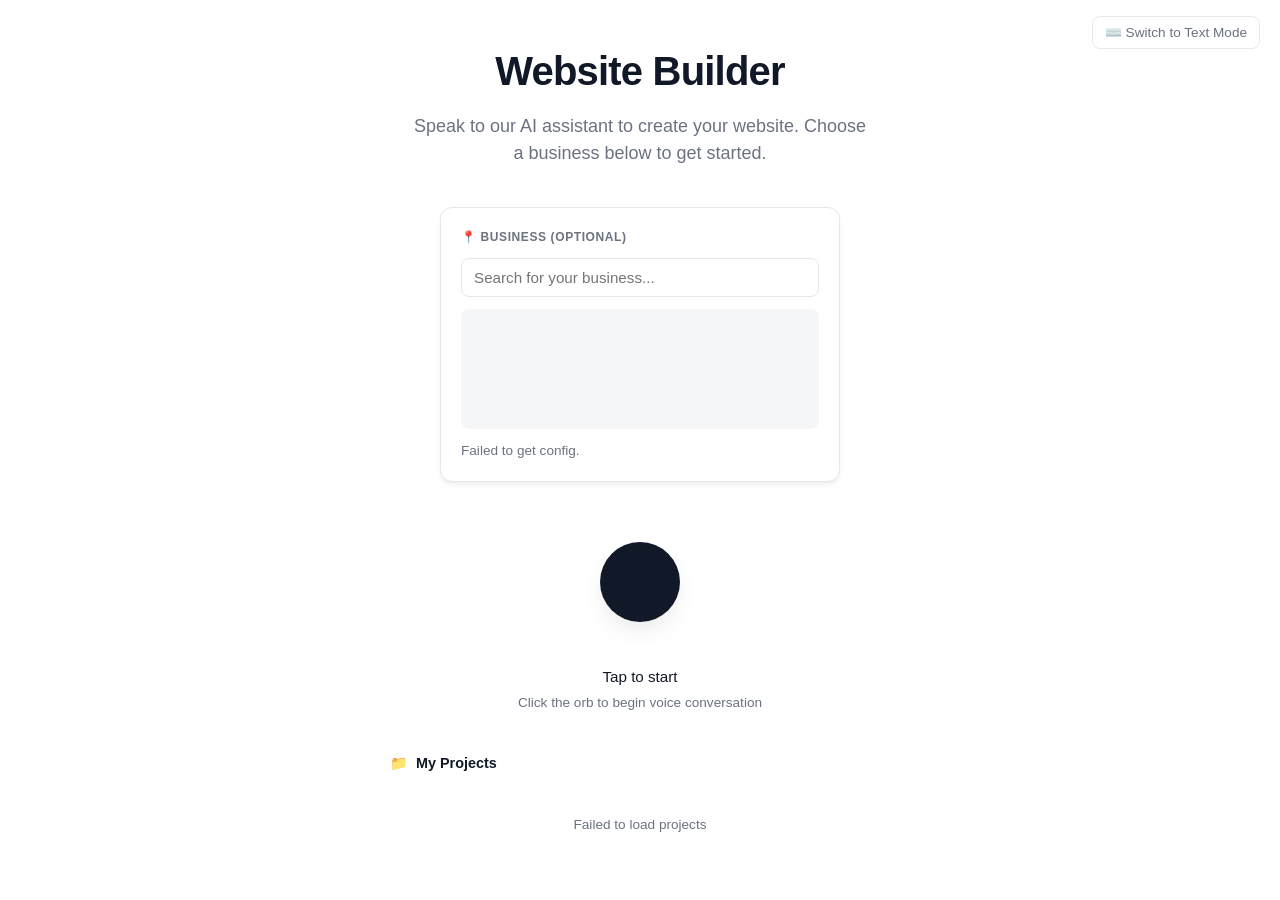
==== commit 765f78e0: "feat: Enhance website builder with database integration and local photo handling - Introduced SQLite" ====
--- a/index.html
+++ b/index.html
@@ -1,1405 +1,1493 @@
 <!DOCTYPE html>
 <html lang="en">
-
-<head>
+  <head>
     <meta charset="UTF-8" />
     <meta name="viewport" content="width=device-width, initial-scale=1" />
     <title>AI Website Builder | Voice Mode</title>
-    <meta name="description"
-        content="Build websites with voice! Speak to our AI assistant and watch your website come to life." />
+    <meta
+      name="description"
+      content="Build websites with voice! Speak to our AI assistant and watch your website come to life."
+    />
 
     <style>
+      :root {
+        --bg: #ffffff;
+        --card: #ffffff;
+        --muted: #f3f4f6;
+        --text: #111827;
+        --sub: #6b7280;
+        --accent: #2563eb;
+        --accent-hover: #1d4ed8;
+        --border: #e5e7eb;
+        --success: #10b981;
+        --error: #ef4444;
+        --shadow: 0 4px 6px -1px rgba(0, 0, 0, 0.05),
+          0 2px 4px -1px rgba(0, 0, 0, 0.03);
+      }
+
+      @media (prefers-color-scheme: dark) {
         :root {
-            --bg: #0a0e14;
-            --card: #121820;
-            --muted: #1a222d;
-            --text: #f1f5fa;
-            --sub: #8892a0;
-            --accent: #7c8dff;
-            --accent-2: #59e3d9;
-            --accent-3: #ff6b9d;
-            --glow: rgba(124, 141, 255, 0.4);
-        }
-
-        * {
-            box-sizing: border-box;
-            margin: 0;
-            padding: 0;
-        }
-
-        html,
-        body {
-            height: 100%;
-            overflow: hidden;
-        }
-
-        body {
-            font-family: 'Inter', system-ui, -apple-system, sans-serif;
-            background: var(--bg);
-            color: var(--text);
-        }
-
-        /* ========================================
-       ANIMATED BACKGROUND
-       ======================================== */
-        .bg-animation {
-            position: fixed;
-            top: 0;
-            left: 0;
-            width: 100%;
-            height: 100%;
-            z-index: 0;
-            pointer-events: none;
-            overflow: hidden;
-        }
-
-        .bg-blob {
-            position: absolute;
-            border-radius: 50%;
-            filter: blur(80px);
-            opacity: 0.4;
-            animation: float 20s ease-in-out infinite;
-        }
-
-        .bg-blob-1 {
-            width: 500px;
-            height: 500px;
-            background: radial-gradient(circle, rgba(124, 141, 255, 0.3) 0%, transparent 70%);
-            top: -10%;
-            left: -10%;
-            animation-delay: 0s;
-        }
-
-        .bg-blob-2 {
-            width: 400px;
-            height: 400px;
-            background: radial-gradient(circle, rgba(89, 227, 217, 0.25) 0%, transparent 70%);
-            top: 60%;
-            right: -5%;
-            animation-delay: -7s;
-        }
-
-        .bg-blob-3 {
-            width: 350px;
-            height: 350px;
-            background: radial-gradient(circle, rgba(255, 107, 157, 0.2) 0%, transparent 70%);
-            bottom: -5%;
-            left: 30%;
-            animation-delay: -14s;
-        }
-
-        @keyframes float {
-
-            0%,
-            100% {
-                transform: translate(0, 0) scale(1);
-            }
-
-            25% {
-                transform: translate(30px, -30px) scale(1.05);
-            }
-
-            50% {
-                transform: translate(-20px, 20px) scale(0.95);
-            }
-
-            75% {
-                transform: translate(20px, 10px) scale(1.02);
-            }
-        }
-
-        /* Floating particles */
-        .particles {
-            position: absolute;
-            width: 100%;
-            height: 100%;
-        }
-
-        .particle {
-            position: absolute;
-            width: 4px;
-            height: 4px;
-            background: rgba(124, 141, 255, 0.3);
-            border-radius: 50%;
-            animation: rise 15s ease-in-out infinite;
-        }
-
-        @keyframes rise {
-            0% {
-                transform: translateY(100vh) scale(0);
-                opacity: 0;
-            }
-
-            10% {
-                opacity: 1;
-            }
-
-            90% {
-                opacity: 1;
-            }
-
-            100% {
-                transform: translateY(-100vh) scale(1);
-                opacity: 0;
-            }
-        }
-
-        /* ========================================
-       LANDING SCREEN
-       ======================================== */
-        .landing {
-            position: relative;
-            display: flex;
-            flex-direction: column;
-            align-items: center;
-            justify-content: center;
-            min-height: 100vh;
-            padding: 40px 20px;
-            z-index: 1;
-            transition: opacity 0.5s ease, visibility 0.5s ease;
-        }
-
-        .landing.hidden {
-            opacity: 0;
-            visibility: hidden;
-            pointer-events: none;
-        }
-
-        .landing-header {
-            text-align: center;
-            margin-bottom: 30px;
-        }
-
-        .landing-header h1 {
-            font-size: 2.8rem;
-            font-weight: 800;
-            margin-bottom: 12px;
-            display: flex;
-            align-items: center;
-            justify-content: center;
-            gap: 12px;
-        }
-
-        .landing-header h1 .icon {
-            font-size: 2.2rem;
-            animation: pulse-icon 2s ease-in-out infinite;
-        }
-
-        @keyframes pulse-icon {
-
-            0%,
-            100% {
-                transform: scale(1);
-            }
-
-            50% {
-                transform: scale(1.1);
-            }
-        }
-
-        .title-gradient {
-            background: linear-gradient(135deg, #ff6b9d 0%, #7c8dff 50%, #59e3d9 100%);
-            -webkit-background-clip: text;
-            -webkit-text-fill-color: transparent;
-            background-clip: text;
-        }
-
-        .landing-header p {
-            color: var(--sub);
-            font-size: 1.1rem;
-            max-width: 480px;
-            margin: 0 auto;
-            line-height: 1.6;
-        }
-
-        /* Place Picker Card */
-        .place-card {
-            background: rgba(18, 24, 32, 0.8);
-            backdrop-filter: blur(20px);
-            border: 1px solid rgba(255, 255, 255, 0.06);
-            border-radius: 20px;
-            padding: 20px;
-            width: min(380px, 90vw);
-            margin-bottom: 30px;
-        }
-
-        .place-card h3 {
-            font-size: 0.8rem;
-            font-weight: 600;
-            text-transform: uppercase;
-            letter-spacing: 1px;
-            color: var(--sub);
-            margin-bottom: 10px;
-            display: flex;
-            align-items: center;
-            gap: 6px;
-        }
-
-        #pac-input {
-            width: 100%;
-            background: var(--muted);
-            border: 1px solid rgba(255, 255, 255, 0.08);
-            color: var(--text);
-            padding: 12px 14px;
-            border-radius: 10px;
-            outline: none;
-            font-size: 0.9rem;
-            margin-bottom: 10px;
-            transition: border-color 0.2s;
-        }
-
-        #pac-input:focus {
-            border-color: var(--accent);
-        }
-
-        #map {
-            width: 100%;
-            height: 140px;
-            border-radius: 10px;
-            overflow: hidden;
-            background: var(--muted);
-        }
-
-        /* Hide Google Maps attribution for cleaner UI (strict use only for demo) */
-        #map .gm-style-cc,
-        #map .gmnoprint,
-        #map a[href^="https://maps.google.com"] {
-            display: none !important;
-        }
-
-        .place-meta {
-            font-size: 0.82rem;
-            color: var(--sub);
-            margin-top: 10px;
-            line-height: 1.5;
-        }
-
-        .place-meta strong {
-            color: var(--text);
-        }
-
-        .place-meta .selected {
-            color: var(--accent-2);
-        }
-
-        /* Orb Container */
-        .orb-container {
-            position: relative;
-            width: 260px;
-            height: 260px;
-            margin: 10px 0 20px;
-            cursor: pointer;
-        }
-
-        /* The Orb */
-        .orb {
-            position: absolute;
-            top: 50%;
-            left: 50%;
-            transform: translate(-50%, -50%);
-            width: 160px;
-            height: 160px;
-            border-radius: 50%;
-            background: radial-gradient(circle at 30% 30%,
-                    rgba(124, 141, 255, 0.95) 0%,
-                    rgba(85, 105, 255, 0.75) 40%,
-                    rgba(124, 141, 255, 0.5) 100%);
-            box-shadow:
-                0 0 60px var(--glow),
-                0 0 120px rgba(124, 141, 255, 0.2),
-                inset 0 0 40px rgba(255, 255, 255, 0.15);
-            transition: all 0.3s ease;
-        }
-
-        .orb::before {
-            content: '';
-            position: absolute;
-            top: 12%;
-            left: 22%;
-            width: 28%;
-            height: 18%;
-            background: radial-gradient(ellipse, rgba(255, 255, 255, 0.5), transparent);
-            border-radius: 50%;
-            filter: blur(6px);
-        }
-
-        .orb-container:hover .orb {
-            transform: translate(-50%, -50%) scale(1.08);
-            box-shadow:
-                0 0 80px var(--glow),
-                0 0 160px rgba(124, 141, 255, 0.35);
-        }
-
-        /* Orb rings */
-        .orb-ring {
-            position: absolute;
-            top: 50%;
-            left: 50%;
-            transform: translate(-50%, -50%);
-            border-radius: 50%;
-            border: 1px solid rgba(124, 141, 255, 0.25);
-            animation: pulse-ring 3s ease-in-out infinite;
-        }
-
-        .orb-ring:nth-child(1) {
-            width: 180px;
-            height: 180px;
-            animation-delay: 0s;
-        }
-
-        .orb-ring:nth-child(2) {
-            width: 210px;
-            height: 210px;
-            animation-delay: 0.5s;
-        }
-
-        .orb-ring:nth-child(3) {
-            width: 240px;
-            height: 240px;
-            animation-delay: 1s;
-        }
-
-        @keyframes pulse-ring {
-
-            0%,
-            100% {
-                opacity: 0.3;
-                transform: translate(-50%, -50%) scale(1);
-            }
-
-            50% {
-                opacity: 0.6;
-                transform: translate(-50%, -50%) scale(1.05);
-            }
-        }
-
-        /* Orb icon */
-        .orb-icon {
-            position: absolute;
-            top: 50%;
-            left: 50%;
-            transform: translate(-50%, -50%);
-            font-size: 2.5rem;
-            z-index: 2;
-            opacity: 0.9;
-        }
-
-        /* Active state */
-        .orb-container.active .orb {
-            animation: orb-breathe 1.5s ease-in-out infinite;
-            background: radial-gradient(circle at 30% 30%,
-                    rgba(89, 227, 217, 0.95) 0%,
-                    rgba(124, 141, 255, 0.75) 40%,
-                    rgba(89, 227, 217, 0.5) 100%);
-        }
-
-        .orb-container.active .orb-icon {
-            animation: icon-pulse 1s ease-in-out infinite;
-        }
-
-        @keyframes icon-pulse {
-
-            0%,
-            100% {
-                transform: translate(-50%, -50%) scale(1);
-            }
-
-            50% {
-                transform: translate(-50%, -50%) scale(1.15);
-            }
-        }
-
-        /* Speaking state */
-        .orb-container.speaking .orb {
-            animation: orb-speak 0.12s ease-in-out infinite alternate;
-        }
-
-        .orb-container.speaking .orb-ring {
-            animation: pulse-ring-fast 0.4s ease-in-out infinite;
-        }
-
-        @keyframes orb-breathe {
-
-            0%,
-            100% {
-                transform: translate(-50%, -50%) scale(1);
-            }
-
-            50% {
-                transform: translate(-50%, -50%) scale(1.06);
-            }
-        }
-
-        @keyframes orb-speak {
-            0% {
-                transform: translate(-50%, -50%) scale(1);
-                box-shadow: 0 0 60px var(--glow);
-            }
-
-            100% {
-                transform: translate(-50%, -50%) scale(1.1);
-                box-shadow: 0 0 100px rgba(89, 227, 217, 0.5);
-            }
-        }
-
-        @keyframes pulse-ring-fast {
-
-            0%,
-            100% {
-                opacity: 0.5;
-                transform: translate(-50%, -50%) scale(1);
-            }
-
-            50% {
-                opacity: 0.9;
-                transform: translate(-50%, -50%) scale(1.08);
-            }
-        }
-
-        /* Status text */
-        .orb-status {
-            text-align: center;
-            font-size: 0.9rem;
-            color: var(--sub);
-            margin-top: 10px;
-        }
-
-        .orb-container.active .orb-status {
-            color: var(--accent-2);
-        }
-
-        /* Hint text */
-        .orb-hint {
-            text-align: center;
-            font-size: 0.8rem;
-            color: rgba(136, 146, 160, 0.6);
-            margin-top: 6px;
-        }
-
-        /* Transcript bubble */
-        .transcript {
-            position: fixed;
-            bottom: 60px;
-            left: 50%;
-            transform: translateX(-50%);
-            background: rgba(26, 34, 45, 0.95);
-            backdrop-filter: blur(10px);
-            border: 1px solid rgba(255, 255, 255, 0.1);
-            border-radius: 16px;
-            padding: 14px 22px;
-            max-width: 450px;
-            text-align: center;
-            font-size: 0.95rem;
-            color: var(--text);
-            opacity: 0;
-            transition: opacity 0.3s ease;
-            z-index: 100;
-            pointer-events: none;
-        }
-
-        .transcript.visible {
-            opacity: 1;
-        }
-
-        /* ========================================
-       BUILDER SCREEN
-       ======================================== */
-        .builder {
-            display: none;
-            grid-template-columns: 360px 1fr;
-            height: 100vh;
-            position: fixed;
-            top: 0;
-            left: 0;
-            right: 0;
-            bottom: 0;
-            z-index: 100;
-            background: var(--bg);
-            animation: fadeIn 0.5s ease;
-        }
-
-        @keyframes fadeIn {
-            from {
-                opacity: 0;
-            }
-
-            to {
-                opacity: 1;
-            }
-        }
-
-        .builder.visible {
-            display: grid;
-        }
-
-        .sidebar {
-            display: flex;
-            flex-direction: column;
-            background: var(--card);
-            border-right: 1px solid rgba(255, 255, 255, 0.06);
-        }
-
-        .sidebar-header {
-            padding: 16px 20px;
-            border-bottom: 1px solid rgba(255, 255, 255, 0.06);
-            font-weight: 600;
-            font-size: 1.05rem;
-            display: flex;
-            align-items: center;
-            gap: 10px;
-        }
-
-        .chat {
-            flex: 1;
-            overflow-y: auto;
-            padding: 16px;
-            display: flex;
-            flex-direction: column;
-            gap: 12px;
-        }
-
-        .msg {
-            display: flex;
-            gap: 10px;
-            align-items: flex-start;
-        }
-
-        .msg .avatar {
-            width: 30px;
-            height: 30px;
-            border-radius: 50%;
-            background: var(--muted);
-            flex-shrink: 0;
-        }
-
-        .msg.user .avatar {
-            background: linear-gradient(135deg, var(--accent), var(--accent-2));
-        }
-
-        .msg .bubble {
-            background: var(--muted);
-            padding: 11px 15px;
-            border-radius: 14px;
-            max-width: 85%;
-            line-height: 1.5;
-            white-space: pre-wrap;
-            font-size: 0.9rem;
-        }
-
-        .msg.user .bubble {
-            background: rgba(124, 141, 255, 0.15);
-        }
-
-        .composer {
-            padding: 14px;
-            border-top: 1px solid rgba(255, 255, 255, 0.06);
-            display: flex;
-            gap: 10px;
-        }
-
-        .composer textarea {
-            flex: 1;
-            background: var(--muted);
-            border: 1px solid rgba(255, 255, 255, 0.08);
-            color: var(--text);
-            padding: 12px 14px;
-            border-radius: 12px;
-            outline: none;
-            resize: none;
-            min-height: 46px;
-            max-height: 120px;
-            font-size: 0.9rem;
-        }
-
-        .composer button {
-            background: linear-gradient(135deg, var(--accent), #5569ff);
-            color: white;
-            border: none;
-            padding: 0 22px;
-            border-radius: 12px;
-            font-weight: 600;
-            cursor: pointer;
-        }
-
-        .composer button:disabled {
-            opacity: 0.5;
-            cursor: not-allowed;
-        }
-
-        .preview {
-            display: flex;
-            flex-direction: column;
-            background: var(--bg);
-        }
-
-        .preview-toolbar {
-            display: flex;
-            align-items: center;
-            gap: 10px;
-            padding: 10px 14px;
-            background: var(--card);
-            border-bottom: 1px solid rgba(255, 255, 255, 0.06);
-        }
-
-        .preview-toolbar button {
-            background: var(--muted);
-            color: var(--text);
-            border: none;
-            padding: 8px 12px;
-            border-radius: 8px;
-            cursor: pointer;
-        }
-
-        .preview-toolbar .addr {
-            flex: 1;
-            color: var(--sub);
-            font-size: 0.82rem;
-            overflow: hidden;
-            text-overflow: ellipsis;
-            white-space: nowrap;
-        }
-
-        .preview-wrapper {
-            position: relative;
-            flex: 1;
-        }
-
-        .preview iframe {
-            position: absolute;
-            top: 0;
-            left: 0;
-            width: 100%;
-            height: 100%;
-            border: 0;
-            background: white;
-        }
-
+          --bg: #09090b;
+          --card: #18181b;
+          --muted: #27272a;
+          --text: #f9fafb;
+          --sub: #a1a1aa;
+          --accent: #3b82f6;
+          --accent-hover: #2563eb;
+          --border: #27272a;
+          --shadow: 0 4px 6px -1px rgba(0, 0, 0, 0.3),
+            0 2px 4px -1px rgba(0, 0, 0, 0.2);
+        }
+      }
+
+      * {
+        box-sizing: border-box;
+        margin: 0;
+        padding: 0;
+      }
+
+      html,
+      body {
+        height: 100%;
+        overflow: hidden;
+        font-family: "Inter", -apple-system, BlinkMacSystemFont, "Segoe UI",
+          Roboto, Helvetica, Arial, sans-serif;
+        background: var(--bg);
+        color: var(--text);
+        line-height: 1.5;
+      }
+
+      /* Typography & Utilities */
+      h1,
+      h2,
+      h3 {
+        font-weight: 600;
+        letter-spacing: -0.02em;
+      }
+      button {
+        font-family: inherit;
+      }
+      .hidden {
+        display: none !important;
+      }
+
+      /* Hide old animation elements */
+      .bg-animation,
+      .particles {
+        display: none !important;
+      }
+
+      /* LANDING SCREEN */
+      .landing {
+        display: flex;
+        flex-direction: column;
+        align-items: center;
+        justify-content: center;
+        height: 100vh;
+        padding: 20px;
+        transition: opacity 0.3s ease;
+        position: relative;
+        z-index: 10;
+      }
+
+      .landing.hidden {
+        opacity: 0;
+        pointer-events: none;
+        position: absolute;
+        width: 100%;
+      }
+
+      .landing-header {
+        text-align: center;
+        margin-bottom: 40px;
+      }
+
+      .landing-header h1 {
+        font-size: 2.5rem;
+        margin-bottom: 12px;
+        display: flex;
+        align-items: center;
+        justify-content: center;
+        gap: 12px;
+      }
+
+      .landing-header p {
+        color: var(--sub);
+        font-size: 1.125rem;
+        max-width: 460px;
+        margin: 0 auto;
+      }
+
+      /* Business Picker */
+      .place-card {
+        background: var(--card);
+        border: 1px solid var(--border);
+        border-radius: 12px;
+        padding: 20px;
+        width: 100%;
+        max-width: 400px;
+        margin-bottom: 40px;
+        box-shadow: var(--shadow);
+      }
+
+      .place-card h3 {
+        font-size: 0.75rem;
+        text-transform: uppercase;
+        letter-spacing: 0.05em;
+        color: var(--sub);
+        margin-bottom: 12px;
+      }
+
+      #pac-input {
+        width: 100%;
+        background: var(--bg);
+        border: 1px solid var(--border);
+        color: var(--text);
+        padding: 10px 12px;
+        border-radius: 8px;
+        outline: none;
+        font-size: 0.95rem;
+        margin-bottom: 12px;
+        transition: border-color 0.15s;
+      }
+
+      #pac-input:focus {
+        border-color: var(--accent);
+        box-shadow: 0 0 0 2px rgba(59, 130, 246, 0.1);
+      }
+
+      #map {
+        width: 100%;
+        height: 120px;
+        border-radius: 8px;
+        background: var(--muted);
+        margin-bottom: 12px;
+        opacity: 0.8;
+      }
+
+      /* Hide map clutter */
+      .gmnoprint,
+      .gm-style-cc {
+        display: none !important;
+      }
+
+      .place-meta {
+        font-size: 0.85rem;
+        color: var(--sub);
+      }
+
+      .place-meta strong {
+        color: var(--text);
+      }
+      .place-meta .selected {
+        color: var(--success);
+        font-weight: 500;
+      }
+
+      /* The Orb - Minimalist */
+      .orb-container {
+        position: relative;
+        width: 120px;
+        height: 120px;
+        display: flex;
+        align-items: center;
+        justify-content: center;
+        margin-bottom: 24px;
+        cursor: pointer;
+        transition: transform 0.2s ease;
+      }
+
+      .orb-container:hover {
+        transform: scale(1.05);
+      }
+      .orb-container:active {
+        transform: scale(0.95);
+      }
+
+      .orb {
+        width: 80px;
+        height: 80px;
+        border-radius: 50%;
+        background: var(--text); /* Solid dark/light circle */
+        display: flex;
+        align-items: center;
+        justify-content: center;
+        box-shadow: 0 10px 25px -5px rgba(0, 0, 0, 0.1);
+        transition: all 0.3s cubic-bezier(0.4, 0, 0.2, 1);
+        position: relative;
+        z-index: 2;
+      }
+
+      .orb-icon {
+        font-size: 32px;
+        color: var(--bg); /* Invert color */
+      }
+
+      /* Pulse Animation */
+      .orb-ring {
+        position: absolute;
+        top: 50%;
+        left: 50%;
+        transform: translate(-50%, -50%);
+        width: 80px;
+        height: 80px;
+        border-radius: 50%;
+        border: 1px solid var(--text);
+        opacity: 0;
+        z-index: 1;
+      }
+
+      .orb-container.speaking .orb {
+        transform: scale(1.1);
+        background: var(--accent);
+      }
+
+      .orb-container.speaking .orb-icon {
+        color: white;
+      }
+
+      .orb-container.speaking .orb-ring {
+        animation: ripple 1.5s linear infinite;
+      }
+
+      .orb-container.speaking .orb-ring:nth-child(2) {
+        animation-delay: 0.5s;
+      }
+      .orb-container.speaking .orb-ring:nth-child(3) {
+        animation-delay: 1s;
+      }
+
+      @keyframes ripple {
+        0% {
+          width: 80px;
+          height: 80px;
+          opacity: 0.5;
+          border-width: 2px;
+        }
+        100% {
+          width: 200px;
+          height: 200px;
+          opacity: 0;
+          border-width: 0px;
+        }
+      }
+
+      .orb-status {
+        font-size: 0.95rem;
+        font-weight: 500;
+        color: var(--text);
+        margin-bottom: 4px;
+      }
+
+      .orb-hint {
+        font-size: 0.85rem;
+        color: var(--sub);
+      }
+
+      /* My Projects Section */
+      .projects-section {
+        width: 100%;
+        max-width: 500px;
+        margin-top: 40px;
+      }
+
+      .projects-header {
+        font-size: 0.9rem;
+        font-weight: 600;
+        color: var(--text);
+        margin-bottom: 16px;
+        display: flex;
+        align-items: center;
+        gap: 8px;
+      }
+
+      .projects-list {
+        display: flex;
+        flex-direction: column;
+        gap: 10px;
+        max-height: 300px;
+        overflow-y: auto;
+      }
+
+      .project-item {
+        background: var(--card);
+        border: 1px solid var(--border);
+        border-radius: 8px;
+        padding: 12px 16px;
+        cursor: pointer;
+        transition: all 0.2s;
+        display: flex;
+        flex-direction: column;
+        gap: 6px;
+      }
+
+      .project-item:hover {
+        border-color: var(--accent);
+        background: var(--muted);
+      }
+
+      .project-title {
+        font-size: 0.9rem;
+        font-weight: 500;
+        color: var(--text);
+        display: -webkit-box;
+        -webkit-line-clamp: 1;
+        -webkit-box-orient: vertical;
+        overflow: hidden;
+      }
+
+      .project-meta {
+        font-size: 0.75rem;
+        color: var(--sub);
+        display: flex;
+        align-items: center;
+        gap: 12px;
+      }
+
+      .project-description {
+        font-size: 0.8rem;
+        color: var(--sub);
+        display: -webkit-box;
+        -webkit-line-clamp: 2;
+        -webkit-box-orient: vertical;
+        overflow: hidden;
+        line-height: 1.4;
+      }
+
+      .projects-empty {
+        text-align: center;
+        padding: 24px;
+        color: var(--sub);
+        font-size: 0.85rem;
+      }
+
+      .projects-loading {
+        text-align: center;
+        padding: 16px;
+        color: var(--sub);
+        font-size: 0.85rem;
+      }
+
+      /* Transcript */
+      .transcript {
+        position: fixed;
+        bottom: 40px;
+        left: 50%;
+        transform: translateX(-50%) translateY(20px);
+        background: var(--card);
+        border: 1px solid var(--border);
+        padding: 12px 24px;
+        border-radius: 99px;
+        box-shadow: var(--shadow);
+        font-size: 0.95rem;
+        color: var(--text);
+        opacity: 0;
+        transition: all 0.3s ease;
+        max-width: 90%;
+        text-align: center;
+        pointer-events: none;
+      }
+
+      .transcript.visible {
+        opacity: 1;
+        transform: translateX(-50%) translateY(0);
+      }
+
+      /* BUILDER SCREEN */
+      .builder {
+        display: none;
+        grid-template-columns: 320px 1fr;
+        height: 100vh;
+        background: var(--bg);
+        opacity: 0;
+        transition: opacity 0.5s ease;
+      }
+
+      .builder.visible {
+        display: grid;
+        opacity: 1;
+      }
+
+      /* Sidebar */
+      .sidebar {
+        background: var(--card);
+        border-right: 1px solid var(--border);
+        display: flex;
+        flex-direction: column;
+        z-index: 5;
+      }
+
+      .sidebar-header {
+        padding: 16px 20px;
+        border-bottom: 1px solid var(--border);
+        font-weight: 600;
+        font-size: 0.95rem;
+        display: flex;
+        align-items: center;
+        gap: 8px;
+        color: var(--text);
+      }
+
+      .chat {
+        flex: 1;
+        overflow-y: auto;
+        padding: 20px;
+        display: flex;
+        flex-direction: column;
+        gap: 16px;
+      }
+
+      .msg {
+        display: flex;
+        gap: 12px;
+        align-items: flex-start;
+      }
+
+      .msg .avatar {
+        width: 28px;
+        height: 28px;
+        border-radius: 6px;
+        background: var(--muted);
+        display: flex;
+        align-items: center;
+        justify-content: center;
+        font-size: 14px;
+        flex-shrink: 0;
+      }
+
+      .msg.user .avatar {
+        background: var(--text);
+        color: var(--bg);
+      }
+      .msg.bot .avatar {
+        background: var(--accent);
+        color: white;
+      }
+
+      .msg .bubble {
+        background: var(--muted);
+        padding: 10px 14px;
+        border-radius: 12px;
+        border-top-left-radius: 2px;
+        font-size: 0.9rem;
+        line-height: 1.5;
+        color: var(--text);
+        white-space: pre-wrap;
+      }
+
+      .msg.user .bubble {
+        background: var(--card);
+        border: 1px solid var(--border);
+        border-top-left-radius: 12px;
+        border-top-right-radius: 2px;
+      }
+
+      .composer {
+        padding: 16px;
+        border-top: 1px solid var(--border);
+        display: flex;
+        gap: 10px;
+        background: var(--card);
+      }
+
+      .composer textarea {
+        flex: 1;
+        background: var(--bg);
+        border: 1px solid var(--border);
+        color: var(--text);
+        padding: 10px 12px;
+        border-radius: 8px;
+        outline: none;
+        resize: none;
+        font-size: 0.9rem;
+        min-height: 42px;
+        max-height: 100px;
+        font-family: inherit;
+      }
+
+      .composer textarea:focus {
+        border-color: var(--accent);
+      }
+
+      .composer button {
+        background: var(--text);
+        color: var(--bg);
+        border: none;
+        padding: 0 16px;
+        border-radius: 8px;
+        font-weight: 500;
+        font-size: 0.9rem;
+        cursor: pointer;
+        transition: opacity 0.2s;
+      }
+
+      .composer button:hover {
+        opacity: 0.9;
+      }
+      .composer button:disabled {
+        opacity: 0.5;
+        cursor: not-allowed;
+      }
+
+      /* Preview Area */
+      .preview {
+        display: flex;
+        flex-direction: column;
+        background: var(--muted);
+        position: relative;
+      }
+
+      .preview-toolbar {
+        display: flex;
+        align-items: center;
+        gap: 12px;
+        padding: 10px 20px;
+        background: var(--card);
+        border-bottom: 1px solid var(--border);
+      }
+
+      .preview-toolbar button {
+        background: transparent;
+        color: var(--text);
+        border: 1px solid var(--border);
+        padding: 6px 10px;
+        border-radius: 6px;
+        cursor: pointer;
+        font-size: 1rem;
+      }
+
+      .preview-toolbar button:hover {
+        background: var(--muted);
+      }
+
+      .preview-toolbar .addr {
+        flex: 1;
+        background: var(--muted);
+        padding: 6px 12px;
+        border-radius: 6px;
+        font-size: 0.85rem;
+        color: var(--sub);
+        white-space: nowrap;
+        overflow: hidden;
+        text-overflow: ellipsis;
+      }
+
+      .preview-wrapper {
+        flex: 1;
+        position: relative;
+        background: white;
+        box-shadow: inset 0 0 20px rgba(0, 0, 0, 0.02);
+      }
+
+      iframe {
+        width: 100%;
+        height: 100%;
+        border: none;
+      }
+
+      /* Loading Overlay */
+      .loading-overlay {
+        position: absolute;
+        top: 0;
+        left: 0;
+        right: 0;
+        bottom: 0;
+        background: rgba(255, 255, 255, 0.9);
+        backdrop-filter: blur(4px);
+        display: none;
+        flex-direction: column;
+        align-items: center;
+        justify-content: center;
+        z-index: 20;
+      }
+
+      @media (prefers-color-scheme: dark) {
         .loading-overlay {
-            position: absolute;
-            top: 0;
-            left: 0;
-            right: 0;
-            bottom: 0;
-            background: rgba(10, 14, 20, 0.95);
-            display: none;
-            flex-direction: column;
-            justify-content: center;
-            align-items: center;
-            z-index: 10;
-        }
-
-        .loading-overlay.visible {
-            display: flex;
-        }
-
-        .loading-spinner {
-            width: 50px;
-            height: 50px;
-            border: 3px solid rgba(124, 141, 255, 0.2);
-            border-top-color: var(--accent);
-            border-radius: 50%;
-            animation: spin 1s linear infinite;
-            margin-bottom: 18px;
-        }
-
-        @keyframes spin {
-            100% {
-                transform: rotate(360deg);
-            }
-        }
-
-        .loading-text {
-            font-size: 1.1rem;
-            font-weight: 500;
-        }
-
-        .loading-subtext {
-            color: var(--sub);
-            margin-top: 6px;
-            font-size: 0.9rem;
-        }
-
-        .permission-overlay {
-            position: fixed;
-            top: 0;
-            left: 0;
-            right: 0;
-            bottom: 0;
-            background: rgba(10, 14, 20, 0.95);
-            display: none;
-            flex-direction: column;
-            justify-content: center;
-            align-items: center;
-            z-index: 1000;
-            text-align: center;
-            padding: 40px;
-        }
-
-        .permission-overlay.visible {
-            display: flex;
-        }
-
-        .permission-overlay h2 {
-            font-size: 1.4rem;
-            margin-bottom: 14px;
-        }
-
-        .permission-overlay p {
-            color: var(--sub);
-            max-width: 360px;
-            margin-bottom: 22px;
-        }
-
-        .permission-overlay button {
-            background: linear-gradient(135deg, var(--accent), #5569ff);
-            color: white;
-            border: none;
-            padding: 12px 28px;
-            border-radius: 10px;
-            font-weight: 600;
-            cursor: pointer;
-        }
-
-        /* Mode Switch */
-        .mode-switch {
-            position: fixed;
-            top: 20px;
-            right: 20px;
-            background: var(--card);
-            border: 1px solid rgba(255, 255, 255, 0.08);
-            padding: 10px 16px;
-            border-radius: 10px;
-            font-size: 0.85rem;
-            z-index: 1000;
-        }
-
-        .mode-switch a {
-            color: var(--accent);
-            text-decoration: none;
-        }
-
-        .mode-switch a:hover {
-            text-decoration: underline;
-        }
+          background: rgba(9, 9, 11, 0.9);
+        }
+      }
+
+      .loading-overlay.visible {
+        display: flex;
+      }
+
+      .loading-spinner {
+        width: 40px;
+        height: 40px;
+        border: 3px solid var(--muted);
+        border-top-color: var(--text);
+        border-radius: 50%;
+        animation: spin 0.8s linear infinite;
+        margin-bottom: 16px;
+      }
+
+      @keyframes spin {
+        to {
+          transform: rotate(360deg);
+        }
+      }
+
+      .loading-text {
+        font-size: 1rem;
+        font-weight: 500;
+        color: var(--text);
+      }
+      .loading-subtext {
+        font-size: 0.85rem;
+        color: var(--sub);
+        margin-top: 4px;
+      }
+
+      /* Permission Overlay */
+      .permission-overlay {
+        position: fixed;
+        top: 0;
+        left: 0;
+        right: 0;
+        bottom: 0;
+        background: var(--bg);
+        z-index: 1000;
+        display: none;
+        flex-direction: column;
+        align-items: center;
+        justify-content: center;
+        padding: 40px;
+      }
+
+      .permission-overlay.visible {
+        display: flex;
+      }
+      .permission-overlay h2 {
+        margin-bottom: 12px;
+      }
+      .permission-overlay p {
+        color: var(--sub);
+        margin-bottom: 24px;
+        max-width: 400px;
+        text-align: center;
+      }
+
+      .permission-overlay button {
+        background: var(--text);
+        color: var(--bg);
+        padding: 12px 24px;
+        border-radius: 8px;
+        border: none;
+        font-weight: 500;
+        cursor: pointer;
+      }
+
+      /* Mode Switch */
+      .mode-switch {
+        position: fixed;
+        top: 20px;
+        right: 20px;
+        z-index: 100;
+      }
+
+      .mode-switch a {
+        color: var(--sub);
+        text-decoration: none;
+        font-size: 0.85rem;
+        padding: 8px 12px;
+        background: var(--card);
+        border: 1px solid var(--border);
+        border-radius: 8px;
+        transition: all 0.2s;
+      }
+
+      .mode-switch a:hover {
+        color: var(--text);
+        border-color: var(--text);
+      }
     </style>
-</head>
-
-<body>
+  </head>
+
+  <body>
     <!-- Mode Switch -->
     <div class="mode-switch">
-        <a href="/text">⌨️ Switch to Text Mode</a>
+      <a href="/text">⌨️ Switch to Text Mode</a>
     </div>
 
     <!-- Animated Background -->
     <div class="bg-animation">
-        <div class="bg-blob bg-blob-1"></div>
-        <div class="bg-blob bg-blob-2"></div>
-        <div class="bg-blob bg-blob-3"></div>
-        <div class="particles" id="particles"></div>
+      <div class="bg-blob bg-blob-1"></div>
+      <div class="bg-blob bg-blob-2"></div>
+      <div class="bg-blob bg-blob-3"></div>
+      <div class="particles" id="particles"></div>
     </div>
 
     <!-- Landing Screen -->
     <div class="landing" id="landing">
-        <div class="landing-header">
-            <h1><span class="icon">🎙️</span> <span class="title-gradient">Website Builder</span></h1>
-            <p>Speak to our AI assistant to create your website. Choose a business below to get started.</p>
+      <div class="landing-header">
+        <h1>
+          <!-- <span class="icon">🎙️</span> -->
+          <span class="title-gradient">Website Builder</span>
+        </h1>
+        <p>
+          Speak to our AI assistant to create your website. Choose a business
+          below to get started.
+        </p>
+      </div>
+
+      <div class="place-card">
+        <h3>📍 Business (Optional)</h3>
+        <input
+          id="pac-input"
+          type="text"
+          placeholder="Search for your business..."
+        />
+        <div id="map"></div>
+        <div class="place-meta" id="placeMeta">
+          Select a business to include its info.
         </div>
-
-        <div class="place-card">
-            <h3>📍 Business (Optional)</h3>
-            <input id="pac-input" type="text" placeholder="Search for your business..." />
-            <div id="map"></div>
-            <div class="place-meta" id="placeMeta">Select a business to include its info.</div>
+      </div>
+
+      <div class="orb-container" id="orbContainer">
+        <div class="orb-ring"></div>
+        <div class="orb-ring"></div>
+        <div class="orb-ring"></div>
+        <div class="orb" id="orb"></div>
+      </div>
+      <div class="orb-status" id="orbStatus">Tap to start</div>
+      <div class="orb-hint">Click the orb to begin voice conversation</div>
+
+      <!-- My Projects Section -->
+      <div class="projects-section" id="projectsSection">
+        <div class="projects-header">
+          <span>📁</span>
+          <span>My Projects</span>
         </div>
-
-        <div class="orb-container" id="orbContainer">
-            <div class="orb-ring"></div>
-            <div class="orb-ring"></div>
-            <div class="orb-ring"></div>
-            <div class="orb" id="orb"></div>
+        <div class="projects-list" id="projectsList">
+          <div class="projects-loading">Loading projects...</div>
         </div>
-        <div class="orb-status" id="orbStatus">Tap to start</div>
-        <div class="orb-hint">Click the orb to begin voice conversation</div>
-
-        <div class="transcript" id="transcript"></div>
+      </div>
+
+      <div class="transcript" id="transcript"></div>
     </div>
 
     <!-- Builder Screen -->
     <div class="builder" id="builder">
-        <div class="sidebar">
-            <div class="sidebar-header">💬 Chat with AI</div>
-            <div class="chat" id="chat"></div>
-            <form class="composer" id="chatForm">
-                <textarea id="chatInput" placeholder="Describe your changes..." rows="1"></textarea>
-                <button type="submit" id="sendBtn">Send</button>
-            </form>
+      <div class="sidebar">
+        <div class="sidebar-header">💬 Chat with AI</div>
+        <div class="chat" id="chat"></div>
+        <form class="composer" id="chatForm">
+          <textarea
+            id="chatInput"
+            placeholder="Describe your changes..."
+            rows="1"
+          ></textarea>
+          <button type="submit" id="sendBtn">Send</button>
+        </form>
+      </div>
+
+      <div class="preview">
+        <div class="preview-toolbar">
+          <button id="refreshBtn">⟳</button>
+          <div class="addr" id="previewAddr">about:blank</div>
         </div>
-
-        <div class="preview">
-            <div class="preview-toolbar">
-                <button id="refreshBtn">⟳</button>
-                <div class="addr" id="previewAddr">about:blank</div>
-            </div>
-            <div class="preview-wrapper">
-                <iframe id="siteFrame" src="about:blank"></iframe>
-                <div class="loading-overlay" id="loadingOverlay">
-                    <div class="loading-spinner"></div>
-                    <div class="loading-text">Building Your Website</div>
-                    <div class="loading-subtext">This may take a minute...</div>
-                </div>
-            </div>
+        <div class="preview-wrapper">
+          <iframe id="siteFrame" src="about:blank"></iframe>
+          <div class="loading-overlay" id="loadingOverlay">
+            <div class="loading-spinner"></div>
+            <div class="loading-text">Building Your Website</div>
+            <div class="loading-subtext">This may take a minute...</div>
+          </div>
         </div>
+      </div>
     </div>
 
     <!-- Microphone Permission -->
     <div class="permission-overlay" id="permissionOverlay">
-        <h2>🎤 Microphone Access</h2>
-        <p>We need access to your microphone to have a voice conversation.</p>
-        <button id="allowMicBtn">Allow Microphone</button>
+      <h2>🎤 Microphone Access</h2>
+      <p>We need access to your microphone to have a voice conversation.</p>
+      <button id="allowMicBtn">Allow Microphone</button>
     </div>
 
     <script>
-        // ========================================
-        // Create floating particles
-        // ========================================
-        const particlesContainer = document.getElementById('particles');
-        for (let i = 0; i < 20; i++) {
-            const particle = document.createElement('div');
-            particle.className = 'particle';
-            particle.style.left = Math.random() * 100 + '%';
-            particle.style.animationDelay = Math.random() * 15 + 's';
-            particle.style.animationDuration = (15 + Math.random() * 10) + 's';
-            particlesContainer.appendChild(particle);
-        }
-
-        // ========================================
-        // State
-        // ========================================
-        let siteId = null;
-        let selectedPlaceId = null;
-        let selectedPlaceName = null;
-        let ws = null;
-        let isListening = false;
-
-        const $ = s => document.querySelector(s);
-        const landing = $('#landing');
-        const builder = $('#builder');
-        const orbContainer = $('#orbContainer');
-        const orb = $('#orb');
-        const orbStatus = $('#orbStatus');
-        const transcript = $('#transcript');
-        const chat = $('#chat');
-        const chatForm = $('#chatForm');
-        const chatInput = $('#chatInput');
-        const sendBtn = $('#sendBtn');
-        const siteFrame = $('#siteFrame');
-        const loadingOverlay = $('#loadingOverlay');
-        const previewAddr = $('#previewAddr');
-        const refreshBtn = $('#refreshBtn');
-        const placeMeta = $('#placeMeta');
-        const permissionOverlay = $('#permissionOverlay');
-        const allowMicBtn = $('#allowMicBtn');
-
-        // ========================================
-        // Seamless Audio Player
-        // ========================================
-        class SeamlessAudioPlayer {
-            constructor(sampleRate = 24000) {
-                this.sampleRate = sampleRate;
-                this.context = null;
-                this.nextPlayTime = 0;
-                this.scheduledSources = [];
-                this.isPlaying = false;
+      // ========================================
+      // Create floating particles
+      // ========================================
+      const particlesContainer = document.getElementById("particles");
+      for (let i = 0; i < 20; i++) {
+        const particle = document.createElement("div");
+        particle.className = "particle";
+        particle.style.left = Math.random() * 100 + "%";
+        particle.style.animationDelay = Math.random() * 15 + "s";
+        particle.style.animationDuration = 15 + Math.random() * 10 + "s";
+        particlesContainer.appendChild(particle);
+      }
+
+      // ========================================
+      // State
+      // ========================================
+      let siteId = null;
+      let selectedPlaceId = null;
+      let selectedPlaceName = null;
+      let ws = null;
+      let isListening = false;
+
+      const $ = (s) => document.querySelector(s);
+      const landing = $("#landing");
+      const builder = $("#builder");
+      const orbContainer = $("#orbContainer");
+      const orb = $("#orb");
+      const orbStatus = $("#orbStatus");
+      const transcript = $("#transcript");
+      const chat = $("#chat");
+      const chatForm = $("#chatForm");
+      const chatInput = $("#chatInput");
+      const sendBtn = $("#sendBtn");
+      const siteFrame = $("#siteFrame");
+      const loadingOverlay = $("#loadingOverlay");
+      const previewAddr = $("#previewAddr");
+      const refreshBtn = $("#refreshBtn");
+      const placeMeta = $("#placeMeta");
+      const permissionOverlay = $("#permissionOverlay");
+      const allowMicBtn = $("#allowMicBtn");
+
+      // ========================================
+      // Seamless Audio Player
+      // ========================================
+      class SeamlessAudioPlayer {
+        constructor(sampleRate = 24000) {
+          this.sampleRate = sampleRate;
+          this.context = null;
+          this.nextPlayTime = 0;
+          this.scheduledSources = [];
+          this.isPlaying = false;
+        }
+
+        async init() {
+          if (!this.context || this.context.state === "closed") {
+            this.context = new (window.AudioContext ||
+              window.webkitAudioContext)({ sampleRate: this.sampleRate });
+          }
+          if (this.context.state === "suspended") {
+            await this.context.resume();
+          }
+        }
+
+        async playBase64(base64Data) {
+          await this.init();
+          try {
+            const binaryString = atob(base64Data);
+            const bytes = new Uint8Array(binaryString.length);
+            for (let i = 0; i < binaryString.length; i++) {
+              bytes[i] = binaryString.charCodeAt(i);
             }
 
-            async init() {
-                if (!this.context || this.context.state === 'closed') {
-                    this.context = new (window.AudioContext || window.webkitAudioContext)({ sampleRate: this.sampleRate });
-                }
-                if (this.context.state === 'suspended') {
-                    await this.context.resume();
-                }
+            const int16View = new Int16Array(bytes.buffer);
+            const float32Array = new Float32Array(int16View.length);
+            for (let i = 0; i < int16View.length; i++) {
+              float32Array[i] = int16View[i] / 32768;
             }
 
-            async playBase64(base64Data) {
-                await this.init();
-                try {
-                    const binaryString = atob(base64Data);
-                    const bytes = new Uint8Array(binaryString.length);
-                    for (let i = 0; i < binaryString.length; i++) {
-                        bytes[i] = binaryString.charCodeAt(i);
-                    }
-
-                    const int16View = new Int16Array(bytes.buffer);
-                    const float32Array = new Float32Array(int16View.length);
-                    for (let i = 0; i < int16View.length; i++) {
-                        float32Array[i] = int16View[i] / 32768;
-                    }
-
-                    const audioBuffer = this.context.createBuffer(1, float32Array.length, this.sampleRate);
-                    audioBuffer.getChannelData(0).set(float32Array);
-
-                    const currentTime = this.context.currentTime;
-                    if (this.nextPlayTime <= currentTime) {
-                        this.nextPlayTime = currentTime + 0.02;
-                    }
-
-                    const source = this.context.createBufferSource();
-                    source.buffer = audioBuffer;
-                    source.connect(this.context.destination);
-                    source.start(this.nextPlayTime);
-
-                    const endTime = this.nextPlayTime + audioBuffer.duration;
-                    this.scheduledSources.push({ source, endTime });
-                    this.nextPlayTime = endTime;
-                    this.isPlaying = true;
-                    orbContainer.classList.add('speaking');
-
-                    source.onended = () => {
-                        this.scheduledSources = this.scheduledSources.filter(s => s.source !== source);
-                        if (this.scheduledSources.length === 0) {
-                            setTimeout(() => {
-                                if (this.scheduledSources.length === 0) {
-                                    this.isPlaying = false;
-                                    orbContainer.classList.remove('speaking');
-                                }
-                            }, 50);
-                        }
-                    };
-                } catch (e) {
-                    console.error('Error playing audio chunk:', e);
-                }
+            const audioBuffer = this.context.createBuffer(
+              1,
+              float32Array.length,
+              this.sampleRate
+            );
+            audioBuffer.getChannelData(0).set(float32Array);
+
+            const currentTime = this.context.currentTime;
+            if (this.nextPlayTime <= currentTime) {
+              this.nextPlayTime = currentTime + 0.02;
             }
 
-            stop() {
-                this.scheduledSources.forEach(({ source }) => {
-                    try { source.stop(); } catch (e) { }
-                });
-                this.scheduledSources = [];
-                this.nextPlayTime = 0;
-                this.isPlaying = false;
-                if (this.context) {
-                    this.nextPlayTime = this.context.currentTime;
-                }
-                orbContainer.classList.remove('speaking');
+            const source = this.context.createBufferSource();
+            source.buffer = audioBuffer;
+            source.connect(this.context.destination);
+            source.start(this.nextPlayTime);
+
+            const endTime = this.nextPlayTime + audioBuffer.duration;
+            this.scheduledSources.push({ source, endTime });
+            this.nextPlayTime = endTime;
+            this.isPlaying = true;
+            orbContainer.classList.add("speaking");
+
+            source.onended = () => {
+              this.scheduledSources = this.scheduledSources.filter(
+                (s) => s.source !== source
+              );
+              if (this.scheduledSources.length === 0) {
+                setTimeout(() => {
+                  if (this.scheduledSources.length === 0) {
+                    this.isPlaying = false;
+                    orbContainer.classList.remove("speaking");
+                  }
+                }, 50);
+              }
+            };
+          } catch (e) {
+            console.error("Error playing audio chunk:", e);
+          }
+        }
+
+        stop() {
+          this.scheduledSources.forEach(({ source }) => {
+            try {
+              source.stop();
+            } catch (e) {}
+          });
+          this.scheduledSources = [];
+          this.nextPlayTime = 0;
+          this.isPlaying = false;
+          if (this.context) {
+            this.nextPlayTime = this.context.currentTime;
+          }
+          orbContainer.classList.remove("speaking");
+        }
+      }
+
+      const player = new SeamlessAudioPlayer(24000);
+
+      // ========================================
+      // Microphone Input
+      // ========================================
+      let recorderConfig = {
+        context: null,
+        processor: null,
+        stream: null,
+      };
+
+      async function startMicrophone() {
+        try {
+          const stream = await navigator.mediaDevices.getUserMedia({
+            audio: {
+              sampleRate: 16000,
+              channelCount: 1,
+              echoCancellation: true,
+              noiseSuppression: true,
+              autoGainControl: true,
+            },
+          });
+
+          const context = new (window.AudioContext ||
+            window.webkitAudioContext)({ sampleRate: 16000 });
+          const source = context.createMediaStreamSource(stream);
+
+          // Use 2048 buffer size for lower latency (was 4096)
+          // 2048 samples @ 16kHz = ~128ms latency, acceptable
+          const processor = context.createScriptProcessor(2048, 1, 1);
+
+          processor.onaudioprocess = (e) => {
+            if (!isListening || !ws || ws.readyState !== WebSocket.OPEN) return;
+
+            const inputData = e.inputBuffer.getChannelData(0);
+
+            // Convert Float32 to Int16 PCM and ship raw bytes to the server
+            const int16Array = new Int16Array(inputData.length);
+            for (let i = 0; i < inputData.length; i++) {
+              const s = Math.max(-1, Math.min(1, inputData[i]));
+              int16Array[i] = s < 0 ? s * 0x8000 : s * 0x7fff;
             }
-        }
-
-        const player = new SeamlessAudioPlayer(24000);
-
-        // ========================================
-        // Microphone Input
-        // ========================================
-        let recorderConfig = {
-            context: null,
-            processor: null,
-            stream: null
+
+            // Send as binary to reduce overhead and stutter
+            ws.send(int16Array.buffer);
+          };
+
+          source.connect(processor);
+          processor.connect(context.destination);
+
+          recorderConfig.stream = stream;
+          recorderConfig.context = context;
+          recorderConfig.processor = processor;
+          isListening = true;
+
+          return true;
+        } catch (e) {
+          console.error("Microphone error:", e);
+          return false;
+        }
+      }
+
+      function stopMicrophone() {
+        isListening = false;
+
+        if (recorderConfig.processor) {
+          recorderConfig.processor.disconnect();
+          recorderConfig.processor = null;
+        }
+        if (recorderConfig.stream) {
+          recorderConfig.stream.getTracks().forEach((track) => track.stop());
+          recorderConfig.stream = null;
+        }
+        if (recorderConfig.context) {
+          recorderConfig.context.close();
+          recorderConfig.context = null;
+        }
+      }
+
+      // ========================================
+      // WebSocket
+      // ========================================
+      function connectWebSocket() {
+        const protocol = window.location.protocol === "https:" ? "wss:" : "ws:";
+        ws = new WebSocket(`${protocol}//${window.location.host}/ws/live`);
+        ws.binaryType = "arraybuffer";
+
+        ws.onopen = () => {
+          console.log("WebSocket connected");
+          ws.send(
+            JSON.stringify({
+              type: "start",
+              business_name: selectedPlaceName,
+              place_id: selectedPlaceId,
+            })
+          );
+
+          // Allow playback immediately (needed for browsers)
+          player.init();
         };
 
-        async function startMicrophone() {
-            try {
-                const stream = await navigator.mediaDevices.getUserMedia({
-                    audio: {
-                        sampleRate: 16000,
-                        channelCount: 1,
-                        echoCancellation: true,
-                        noiseSuppression: true,
-                        autoGainControl: true
-                    }
-                });
-
-                const context = new (window.AudioContext || window.webkitAudioContext)({ sampleRate: 16000 });
-                const source = context.createMediaStreamSource(stream);
-
-                // Use 2048 buffer size for lower latency (was 4096)
-                // 2048 samples @ 16kHz = ~128ms latency, acceptable
-                const processor = context.createScriptProcessor(2048, 1, 1);
-
-                processor.onaudioprocess = (e) => {
-                    if (!isListening || !ws || ws.readyState !== WebSocket.OPEN) return;
-
-                    const inputData = e.inputBuffer.getChannelData(0);
-
-                    // Convert Float32 to Int16 PCM and ship raw bytes to the server
-                    const int16Array = new Int16Array(inputData.length);
-                    for (let i = 0; i < inputData.length; i++) {
-                        const s = Math.max(-1, Math.min(1, inputData[i]));
-                        int16Array[i] = s < 0 ? s * 0x8000 : s * 0x7FFF;
-                    }
-
-                    // Send as binary to reduce overhead and stutter
-                    ws.send(int16Array.buffer);
-                };
-
-                source.connect(processor);
-                processor.connect(context.destination);
-
-                recorderConfig.stream = stream;
-                recorderConfig.context = context;
-                recorderConfig.processor = processor;
-                isListening = true;
-
-                return true;
-            } catch (e) {
-                console.error('Microphone error:', e);
-                return false;
+        ws.onmessage = async (e) => {
+          // Mirror live/web_voice: server sends JSON with base64 audio
+          const msg = JSON.parse(e.data);
+          handleServerMessage(msg);
+        };
+
+        ws.onerror = (e) => {
+          console.error("WebSocket error:", e);
+          showTranscript("Connection error. Please try again.");
+          orbStatus.textContent = "Error - tap to retry";
+          orbContainer.classList.remove("active", "speaking");
+        };
+
+        ws.onclose = () => {
+          console.log("WebSocket closed");
+          stopMicrophone();
+          orbContainer.classList.remove("active", "speaking");
+          if (!siteId) {
+            orbStatus.textContent = "Tap to start";
+          }
+        };
+      }
+
+      function handleServerMessage(msg) {
+        switch (msg.type) {
+          case "started":
+            siteId = msg.site_id;
+            orbContainer.classList.add("active");
+            orbStatus.textContent = "Listening...";
+            break;
+
+          case "audio":
+            player.playBase64(msg.data);
+            break;
+
+          case "transcript":
+            if (msg.role === "assistant") {
+              showTranscript(msg.text);
             }
-        }
-
-        function stopMicrophone() {
-            isListening = false;
-
-            if (recorderConfig.processor) {
-                recorderConfig.processor.disconnect();
-                recorderConfig.processor = null;
+            break;
+
+          case "interrupted":
+            // User interrupted - stop playback immediately
+            player.stop();
+            orbStatus.textContent = "Listening...";
+            break;
+
+          case "turn_complete":
+            // AI finished speaking
+            console.log("Turn complete");
+            break;
+
+          case "tool_call":
+            console.log("Tool call:", msg.name, msg.args);
+            break;
+
+          case "conversation_end":
+            // Conversation has ended - stop microphone and prepare for transition
+            stopMicrophone();
+            orbContainer.classList.remove("active", "speaking");
+            orbStatus.textContent = "Building website...";
+            break;
+
+          case "building":
+            // Switch to builder immediately when AI submits description
+            siteId = msg.site_id;
+            stopMicrophone();
+            orbContainer.classList.remove("active", "speaking");
+            // Keep WS open to receive completion event
+            transitionToBuilder(null);
+            pushMessage("bot", `🔧 Building: ${msg.description}`);
+            showLoading(true);
+            break;
+
+          case "complete":
+            siteId = msg.site_id;
+            showLoading(false);
+            updatePreview();
+            if (msg.success) {
+              pushMessage("bot", `✅ Website created!\n\n${msg.response}`);
+              // Refresh projects list
+              loadProjects();
+            } else {
+              pushMessage("bot", `❌ Build failed. Please try again.`);
             }
-            if (recorderConfig.stream) {
-                recorderConfig.stream.getTracks().forEach(track => track.stop());
-                recorderConfig.stream = null;
-            }
-            if (recorderConfig.context) {
-                recorderConfig.context.close();
-                recorderConfig.context = null;
-            }
-        }
-
-        // ========================================
-        // WebSocket
-        // ========================================
-        function connectWebSocket() {
-            const protocol = window.location.protocol === 'https:' ? 'wss:' : 'ws:';
-            ws = new WebSocket(`${protocol}//${window.location.host}/ws/live`);
-            ws.binaryType = 'arraybuffer';
-
-            ws.onopen = () => {
-                console.log('WebSocket connected');
-                ws.send(JSON.stringify({
-                    type: 'start',
-                    business_name: selectedPlaceName,
-                    place_id: selectedPlaceId
-                }));
-
-                // Allow playback immediately (needed for browsers)
-                player.init();
-            };
-
-            ws.onmessage = async (e) => {
-                // Mirror live/web_voice: server sends JSON with base64 audio
-                const msg = JSON.parse(e.data);
-                handleServerMessage(msg);
-            };
-
-            ws.onerror = (e) => {
-                console.error('WebSocket error:', e);
-                showTranscript('Connection error. Please try again.');
-                orbStatus.textContent = 'Error - tap to retry';
-                orbContainer.classList.remove('active', 'speaking');
-            };
-
-            ws.onclose = () => {
-                console.log('WebSocket closed');
-                stopMicrophone();
-                orbContainer.classList.remove('active', 'speaking');
-                if (!siteId) {
-                    orbStatus.textContent = 'Tap to start';
-                }
-            };
-        }
-
-        function handleServerMessage(msg) {
-            switch (msg.type) {
-                case 'started':
-                    siteId = msg.site_id;
-                    orbContainer.classList.add('active');
-                    orbStatus.textContent = 'Listening...';
-                    break;
-
-                case 'audio':
-                    player.playBase64(msg.data);
-                    break;
-
-                case 'transcript':
-                    if (msg.role === 'assistant') {
-                        showTranscript(msg.text);
-                    }
-                    break;
-
-                case 'interrupted':
-                    // User interrupted - stop playback immediately
-                    player.stop();
-                    orbStatus.textContent = 'Listening...';
-                    break;
-
-                case 'turn_complete':
-                    // AI finished speaking
-                    console.log('Turn complete');
-                    break;
-
-                case 'tool_call':
-                    console.log('Tool call:', msg.name, msg.args);
-                    break;
-
-                case 'building':
-                    // Switch to builder immediately when AI submits description
-                    siteId = msg.site_id;
-                    stopMicrophone();
-                    if (ws) ws.close();
-                    transitionToBuilder(null);
-                    pushMessage('bot', `🔧 Building: ${msg.description}`);
-                    showLoading(true);
-                    break;
-
-                case 'complete':
-                    siteId = msg.site_id;
-                    showLoading(false);
-                    updatePreview();
-                    if (msg.success) {
-                        pushMessage('bot', `✅ Website created!\n\n${msg.response}`);
-                    } else {
-                        pushMessage('bot', `❌ Build failed. Please try again.`);
-                    }
-                    break;
-
-                case 'error':
-                    console.error('Server error:', msg.message);
-                    showTranscript('Error: ' + msg.message);
-                    orbStatus.textContent = 'Error - tap to retry';
-                    break;
-            }
-        }
-
-        // ========================================
-        // UI Functions
-        // ========================================
-        function showTranscript(text) {
-            transcript.textContent = text;
-            transcript.classList.add('visible');
-            setTimeout(() => transcript.classList.remove('visible'), 5000);
-        }
-
-        function transitionToBuilder(response) {
-            landing.classList.add('hidden');
-            builder.classList.add('visible');
-
-            if (response) {
-                pushMessage('bot', `✅ Website created!\n\n${response}`);
-            }
-        }
-
-        function showLoading(show) {
-            loadingOverlay.classList.toggle('visible', show);
-        }
-
-        function updatePreview() {
-            if (!siteId) return;
-            const url = `/sites/${siteId}/public/index.html?t=${Date.now()}`;
-            siteFrame.src = url;
-            previewAddr.textContent = url;
-        }
-
-        function pushMessage(role, text) {
-            const msg = document.createElement('div');
-            msg.className = `msg ${role}`;
-            msg.innerHTML = `<div class="avatar"></div><div class="bubble">${escapeHtml(text)}</div>`;
-            chat.appendChild(msg);
-            chat.scrollTop = chat.scrollHeight;
-        }
-
-        function escapeHtml(text) {
-            const div = document.createElement('div');
-            div.textContent = text;
-            return div.innerHTML;
-        }
-
-        function setInputDisabled(disabled) {
-            chatInput.disabled = disabled;
-            sendBtn.disabled = disabled;
-        }
-
-        // ========================================
-        // Event Handlers
-        // ========================================
-
-        // Orb click starts conversation
-        orbContainer.addEventListener('click', async () => {
-            if (orbContainer.classList.contains('active')) {
-                // If active, maybe toggle listening or stop?
-                // For now, let's just make it do nothing or maybe stop.
-                // Let's implement stop on click if active for better UX?
-                return;
-            }
-
-            orbStatus.textContent = 'Requesting microphone...';
-
-            const micOk = await startMicrophone();
-            if (!micOk) {
-                permissionOverlay.classList.add('visible');
-                orbStatus.textContent = 'Microphone denied';
-                return;
-            }
-
-            orbStatus.textContent = 'Connecting...';
-            connectWebSocket();
+            break;
+
+          case "error":
+            console.error("Server error:", msg.message);
+            showTranscript("Error: " + msg.message);
+            orbStatus.textContent = "Error - tap to retry";
+            break;
+        }
+      }
+
+      // ========================================
+      // UI Functions
+      // ========================================
+      function showTranscript(text) {
+        transcript.textContent = text;
+        transcript.classList.add("visible");
+        setTimeout(() => transcript.classList.remove("visible"), 5000);
+      }
+
+      function transitionToBuilder(response) {
+        landing.classList.add("hidden");
+        builder.classList.add("visible");
+
+        if (response) {
+          pushMessage("bot", `✅ Website created!\n\n${response}`);
+        }
+      }
+
+      function showLoading(show) {
+        loadingOverlay.classList.toggle("visible", show);
+      }
+
+      function updatePreview() {
+        if (!siteId) return;
+        const url = `/sites/${siteId}/public/index.html?t=${Date.now()}`;
+        siteFrame.src = url;
+        previewAddr.textContent = url;
+      }
+
+      function pushMessage(role, text) {
+        const msg = document.createElement("div");
+        msg.className = `msg ${role}`;
+        msg.innerHTML = `<div class="avatar"></div><div class="bubble">${escapeHtml(
+          text
+        )}</div>`;
+        chat.appendChild(msg);
+        chat.scrollTop = chat.scrollHeight;
+      }
+
+      function escapeHtml(text) {
+        const div = document.createElement("div");
+        div.textContent = text;
+        return div.innerHTML;
+      }
+
+      function setInputDisabled(disabled) {
+        chatInput.disabled = disabled;
+        sendBtn.disabled = disabled;
+      }
+
+      // ========================================
+      // Event Handlers
+      // ========================================
+
+      // Orb click starts conversation
+      orbContainer.addEventListener("click", async () => {
+        if (orbContainer.classList.contains("active")) {
+          // If active, maybe toggle listening or stop?
+          // For now, let's just make it do nothing or maybe stop.
+          // Let's implement stop on click if active for better UX?
+          return;
+        }
+
+        orbStatus.textContent = "Requesting microphone...";
+
+        const micOk = await startMicrophone();
+        if (!micOk) {
+          permissionOverlay.classList.add("visible");
+          orbStatus.textContent = "Microphone denied";
+          return;
+        }
+
+        orbStatus.textContent = "Connecting...";
+        connectWebSocket();
+      });
+
+      allowMicBtn.addEventListener("click", () => {
+        permissionOverlay.classList.remove("visible");
+        orbContainer.click();
+      });
+
+      chatForm.addEventListener("submit", async (e) => {
+        e.preventDefault();
+        const text = chatInput.value.trim();
+        if (!text || !siteId) return;
+
+        chatInput.value = "";
+        pushMessage("user", text);
+        pushMessage("bot", "🔧 Applying changes...");
+        setInputDisabled(true);
+        loadingOverlay.classList.add("visible");
+
+        try {
+          const resp = await fetch("/modify", {
+            method: "POST",
+            headers: { "Content-Type": "application/json" },
+            body: JSON.stringify({
+              site_id: siteId,
+              instruction: text,
+              place_id: selectedPlaceId,
+            }),
+          });
+
+          const data = await resp.json();
+
+          if (data.success) {
+            pushMessage("bot", `✅ Done!\n\n${data.response}`);
+            updatePreview();
+          } else {
+            pushMessage("bot", `❌ Error: ${data.error || "Unknown error"}`);
+          }
+        } catch (e) {
+          pushMessage("bot", `❌ Error: ${e.message}`);
+        } finally {
+          setInputDisabled(false);
+          loadingOverlay.classList.remove("visible");
+        }
+      });
+
+      refreshBtn.addEventListener("click", updatePreview);
+
+      chatInput.addEventListener("input", function () {
+        this.style.height = "auto";
+        this.style.height = Math.min(this.scrollHeight, 120) + "px";
+      });
+
+      chatInput.addEventListener("keydown", function (e) {
+        if (e.key === "Enter" && !e.shiftKey) {
+          e.preventDefault();
+          chatForm.requestSubmit();
+        }
+      });
+
+      // ========================================
+      // Google Places
+      // ========================================
+      function initPlacePicker() {
+        const input = $("#pac-input");
+        const mapEl = $("#map");
+
+        if (!window.google || !google.maps || !google.maps.places) {
+          placeMeta.textContent = "Maps not available.";
+          return;
+        }
+
+        const map = new google.maps.Map(mapEl, {
+          center: { lat: 9.0192, lng: 38.7525 }, // Addis Ababa
+          zoom: 13,
+          disableDefaultUI: true,
+          zoomControl: true,
+          clickableIcons: true,
+          styles: [
+            { elementType: "geometry", stylers: [{ color: "#1a222d" }] },
+            {
+              elementType: "labels.text.stroke",
+              stylers: [{ color: "#1a222d" }],
+            },
+            {
+              elementType: "labels.text.fill",
+              stylers: [{ color: "#8892a0" }],
+            },
+            {
+              featureType: "road",
+              elementType: "geometry",
+              stylers: [{ color: "#2a3545" }],
+            },
+            {
+              featureType: "water",
+              elementType: "geometry",
+              stylers: [{ color: "#0a0e14" }],
+            },
+            {
+              featureType: "poi",
+              elementType: "labels",
+              stylers: [{ visibility: "off" }],
+            },
+          ],
         });
 
-        allowMicBtn.addEventListener('click', () => {
-            permissionOverlay.classList.remove('visible');
-            orbContainer.click();
+        const autocomplete = new google.maps.places.Autocomplete(input, {
+          fields: ["place_id", "geometry", "formatted_address", "name"],
         });
-
-        chatForm.addEventListener('submit', async (e) => {
-            e.preventDefault();
-            const text = chatInput.value.trim();
-            if (!text || !siteId) return;
-
-            chatInput.value = '';
-            pushMessage('user', text);
-            pushMessage('bot', '🔧 Applying changes...');
-            setInputDisabled(true);
-            loadingOverlay.classList.add('visible');
-
-            try {
-                const resp = await fetch('/modify', {
-                    method: 'POST',
-                    headers: { 'Content-Type': 'application/json' },
-                    body: JSON.stringify({
-                        site_id: siteId,
-                        instruction: text,
-                        place_id: selectedPlaceId
-                    })
-                });
-
-                const data = await resp.json();
-
-                if (data.success) {
-                    pushMessage('bot', `✅ Done!\n\n${data.response}`);
-                    updatePreview();
-                } else {
-                    pushMessage('bot', `❌ Error: ${data.error || 'Unknown error'}`);
-                }
-            } catch (e) {
-                pushMessage('bot', `❌ Error: ${e.message}`);
-            } finally {
-                setInputDisabled(false);
-                loadingOverlay.classList.remove('visible');
-            }
-        });
-
-        refreshBtn.addEventListener('click', updatePreview);
-
-        chatInput.addEventListener('input', function () {
-            this.style.height = 'auto';
-            this.style.height = Math.min(this.scrollHeight, 120) + 'px';
-        });
-
-        chatInput.addEventListener('keydown', function (e) {
-            if (e.key === 'Enter' && !e.shiftKey) {
-                e.preventDefault();
-                chatForm.requestSubmit();
-            }
-        });
-
-        // ========================================
-        // Google Places
-        // ========================================
-        function initPlacePicker() {
-            const input = $('#pac-input');
-            const mapEl = $('#map');
-
-            if (!window.google || !google.maps || !google.maps.places) {
-                placeMeta.textContent = 'Maps not available.';
-                return;
-            }
-
-            const map = new google.maps.Map(mapEl, {
-                center: { lat: 9.0192, lng: 38.7525 }, // Addis Ababa
-                zoom: 13,
-                disableDefaultUI: true,
-                zoomControl: true,
-                clickableIcons: true,
-                styles: [
-                    { elementType: 'geometry', stylers: [{ color: '#1a222d' }] },
-                    { elementType: 'labels.text.stroke', stylers: [{ color: '#1a222d' }] },
-                    { elementType: 'labels.text.fill', stylers: [{ color: '#8892a0' }] },
-                    { featureType: 'road', elementType: 'geometry', stylers: [{ color: '#2a3545' }] },
-                    { featureType: 'water', elementType: 'geometry', stylers: [{ color: '#0a0e14' }] },
-                    { featureType: 'poi', elementType: 'labels', stylers: [{ visibility: 'off' }] }
-                ]
-            });
-
-            const autocomplete = new google.maps.places.Autocomplete(input, {
-                fields: ['place_id', 'geometry', 'formatted_address', 'name']
-            });
-            autocomplete.bindTo('bounds', map);
-
-            const marker = new google.maps.Marker({ map: map });
-
-            function selectPlace(place) {
-                if (!place.geometry) return;
-
-                if (place.geometry.viewport) {
-                    map.fitBounds(place.geometry.viewport);
-                } else {
-                    map.setCenter(place.geometry.location);
-                    map.setZoom(17);
-                }
-
-                marker.setPosition(place.geometry.location);
-                marker.setVisible(true);
-
-                selectedPlaceId = place.place_id;
-                selectedPlaceName = place.name || '';
-
-                placeMeta.innerHTML = `
-          <strong>${place.name || ''}</strong><br>
-          ${place.formatted_address || ''}<br>
+        autocomplete.bindTo("bounds", map);
+
+        const marker = new google.maps.Marker({ map: map });
+
+        function selectPlace(place) {
+          if (!place.geometry) return;
+
+          if (place.geometry.viewport) {
+            map.fitBounds(place.geometry.viewport);
+          } else {
+            map.setCenter(place.geometry.location);
+            map.setZoom(17);
+          }
+
+          marker.setPosition(place.geometry.location);
+          marker.setVisible(true);
+
+          selectedPlaceId = place.place_id;
+          selectedPlaceName = place.name || "";
+
+          placeMeta.innerHTML = `
+          <strong>${place.name || ""}</strong><br>
+          ${place.formatted_address || ""}<br>
           <span class="selected">✓ Business selected</span>
         `;
+        }
+
+        autocomplete.addListener("place_changed", () => {
+          selectPlace(autocomplete.getPlace());
+        });
+
+        // Handle click on map POIs
+        map.addListener("click", (e) => {
+          if (e.placeId) {
+            e.stop();
+            const service = new google.maps.places.PlacesService(map);
+            service.getDetails(
+              {
+                placeId: e.placeId,
+                fields: ["place_id", "geometry", "formatted_address", "name"],
+              },
+              (place, status) => {
+                if (
+                  status === google.maps.places.PlacesServiceStatus.OK &&
+                  place
+                ) {
+                  selectPlace(place);
+                  input.value = place.name || "";
+                }
+              }
+            );
+          }
+        });
+      }
+
+      function loadMapsApi() {
+        fetch("/config")
+          .then((r) => r.json())
+          .then((cfg) => {
+            if (!cfg.maps_api_key) {
+              placeMeta.textContent = "No Maps API key.";
+              return;
             }
 
-            autocomplete.addListener('place_changed', () => {
-                selectPlace(autocomplete.getPlace());
-            });
-
-            // Handle click on map POIs
-            map.addListener('click', (e) => {
-                if (e.placeId) {
-                    e.stop();
-                    const service = new google.maps.places.PlacesService(map);
-                    service.getDetails({
-                        placeId: e.placeId,
-                        fields: ['place_id', 'geometry', 'formatted_address', 'name']
-                    }, (place, status) => {
-                        if (status === google.maps.places.PlacesServiceStatus.OK && place) {
-                            selectPlace(place);
-                            input.value = place.name || '';
-                        }
-                    });
-                }
-            });
-        }
-
-        function loadMapsApi() {
-            fetch('/config')
-                .then(r => r.json())
-                .then(cfg => {
-                    if (!cfg.maps_api_key) {
-                        placeMeta.textContent = 'No Maps API key.';
-                        return;
+            const script = document.createElement("script");
+            script.src = `https://maps.googleapis.com/maps/api/js?key=${encodeURIComponent(
+              cfg.maps_api_key
+            )}&libraries=places&callback=initPlacePicker`;
+            script.async = true;
+            script.onerror = () => {
+              placeMeta.textContent = "Failed to load Maps.";
+            };
+            document.head.appendChild(script);
+          })
+          .catch(() => {
+            placeMeta.textContent = "Failed to get config.";
+          });
+      }
+
+      window.initPlacePicker = initPlacePicker;
+      loadMapsApi();
+
+      // ========================================
+      // My Projects
+      // ========================================
+      const projectsList = $("#projectsList");
+
+      function formatDate(dateString) {
+        const date = new Date(dateString);
+        const now = new Date();
+        const diffMs = now - date;
+        const diffMins = Math.floor(diffMs / 60000);
+        const diffHours = Math.floor(diffMs / 3600000);
+        const diffDays = Math.floor(diffMs / 86400000);
+
+        if (diffMins < 1) return "Just now";
+        if (diffMins < 60) return `${diffMins}m ago`;
+        if (diffHours < 24) return `${diffHours}h ago`;
+        if (diffDays < 7) return `${diffDays}d ago`;
+        return date.toLocaleDateString();
+      }
+
+      function loadProject(projectSiteId) {
+        siteId = projectSiteId;
+        transitionToBuilder(null);
+        pushMessage("bot", "Loading website...");
+        updatePreview();
+        showLoading(false);
+      }
+
+      async function loadProjects() {
+        try {
+          projectsList.innerHTML =
+            '<div class="projects-loading">Loading projects...</div>';
+
+          const resp = await fetch("/websites?limit=10");
+          const data = await resp.json();
+          const websites = data.websites || [];
+
+          if (websites.length === 0) {
+            projectsList.innerHTML =
+              '<div class="projects-empty">No projects yet. Create your first website!</div>';
+            return;
+          }
+
+          projectsList.innerHTML = websites
+            .map((website) => {
+              const desc = website.description || "No description";
+              const shortDesc =
+                desc.length > 80 ? desc.substring(0, 80) + "..." : desc;
+              const timeAgo = formatDate(website.created_at);
+              const fileCount = website.file_count || 0;
+              const success = website.success !== 0;
+
+              return `
+                <div class="project-item" onclick="loadProject('${
+                  website.site_id
+                }')">
+                  <div class="project-title">${escapeHtml(
+                    website.place_name || "Website"
+                  )}</div>
+                  <div class="project-description">${escapeHtml(
+                    shortDesc
+                  )}</div>
+                  <div class="project-meta">
+                    <span>${timeAgo}</span>
+                    <span>•</span>
+                    <span>${fileCount} files</span>
+                    ${
+                      success
+                        ? '<span style="color: var(--success);">✓</span>'
+                        : '<span style="color: var(--error);">✗</span>'
                     }
-
-                    const script = document.createElement('script');
-                    script.src = `https://maps.googleapis.com/maps/api/js?key=${encodeURIComponent(cfg.maps_api_key)}&libraries=places&callback=initPlacePicker`;
-                    script.async = true;
-                    script.onerror = () => { placeMeta.textContent = 'Failed to load Maps.'; };
-                    document.head.appendChild(script);
-                })
-                .catch(() => { placeMeta.textContent = 'Failed to get config.'; });
-        }
-
-        window.initPlacePicker = initPlacePicker;
-        loadMapsApi();
+                  </div>
+                </div>
+              `;
+            })
+            .join("");
+        } catch (e) {
+          console.error("Error loading projects:", e);
+          projectsList.innerHTML =
+            '<div class="projects-empty">Failed to load projects</div>';
+        }
+      }
+
+      // Make loadProject available globally
+      window.loadProject = loadProject;
+
+      // Load projects on page load
+      loadProjects();
     </script>
-</body>
-
-</html>+  </body>
+</html>
